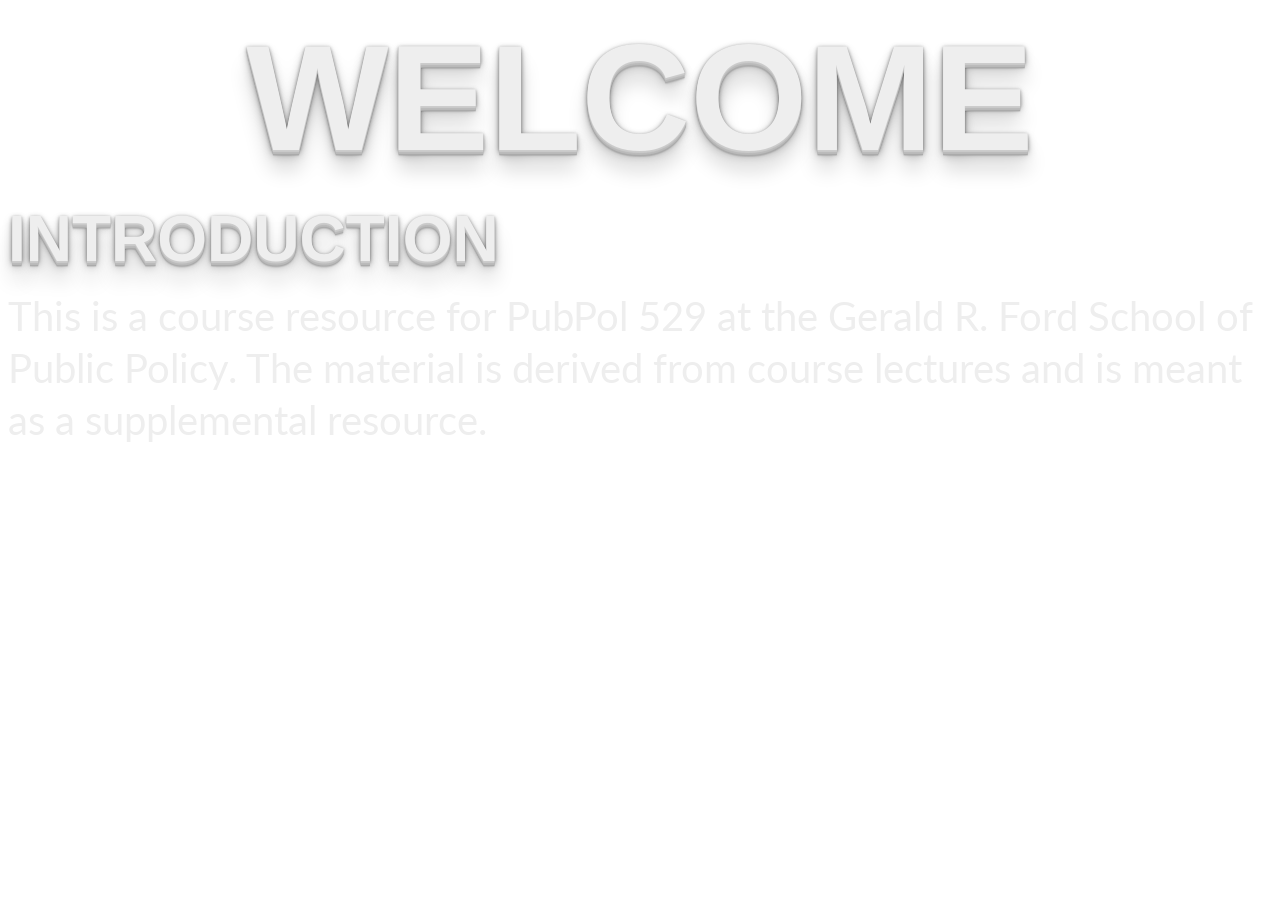
==== docs/index.html @ 62d9ad75 "Initial commit of all files" ====
<!DOCTYPE html>
<html lang="en"><head>
<script src="site_libs/clipboard/clipboard.min.js"></script>
<script src="site_libs/quarto-html/tabby.min.js"></script>
<script src="site_libs/quarto-html/popper.min.js"></script>
<script src="site_libs/quarto-html/tippy.umd.min.js"></script>
<link href="site_libs/quarto-html/tippy.css" rel="stylesheet">
<link href="site_libs/quarto-html/light-border.css" rel="stylesheet">
<link href="site_libs/quarto-html/quarto-syntax-highlighting-dark-d0ae9245876894da5ac7e18953ecc5cc.css" rel="stylesheet" id="quarto-text-highlighting-styles"><meta charset="utf-8">
  <meta name="generator" content="quarto-1.9.37">

  <title>PubPol 529: Coursebook – Welcome</title>
  <meta name="apple-mobile-web-app-capable" content="yes">
  <meta name="apple-mobile-web-app-status-bar-style" content="black-translucent">
  <meta name="viewport" content="width=device-width, initial-scale=1.0, maximum-scale=1.0, user-scalable=no, minimal-ui">
  <link rel="stylesheet" href="site_libs/revealjs/dist/reset.css">
  <link rel="stylesheet" href="site_libs/revealjs/dist/reveal.css">
  <style>
    /* Default styles provided by pandoc.
    ** See https://pandoc.org/MANUAL.html#variables-for-html for config info.
    */
    code{white-space: pre-wrap;}
    span.smallcaps{font-variant: small-caps;}
    div.columns{display: flex; gap: min(4vw, 1.5em);}
    div.column{flex: auto; overflow-x: auto;}
    div.hanging-indent{margin-left: 1.5em; text-indent: -1.5em;}
    ul.task-list{list-style: none;}
    ul.task-list li input[type="checkbox"] {
      width: 0.8em;
      margin: 0 0.8em 0.2em -1em; /* quarto-specific, see https://github.com/quarto-dev/quarto-cli/issues/4556 */ 
      vertical-align: middle;
    }
  </style>
  <link rel="stylesheet" href="site_libs/revealjs/dist/theme/quarto-93ccede46067f4a51f3c262900016e7d.css">
  <link href="site_libs/revealjs/plugin/quarto-line-highlight/line-highlight.css" rel="stylesheet">
  <link href="site_libs/revealjs/plugin/reveal-menu/menu.css" rel="stylesheet">
  <link href="site_libs/revealjs/plugin/reveal-menu/quarto-menu.css" rel="stylesheet">
  <link href="site_libs/revealjs/plugin/quarto-support/footer.css" rel="stylesheet">
  <style type="text/css">
    .reveal div.sourceCode {
      margin: 0;
      overflow: auto;
    }
    .reveal div.hanging-indent {
      margin-left: 1em;
      text-indent: -1em;
    }
    .reveal .slide:not(.center) {
      height: 100%;
    }
    .reveal .slide.scrollable {
      overflow-y: auto;
    }
    .reveal .footnotes {
      height: 100%;
      overflow-y: auto;
    }
    .reveal .slide .absolute {
      position: absolute;
      display: block;
    }
    .reveal .footnotes ol {
      counter-reset: ol;
      list-style-type: none; 
      margin-left: 0;
    }
    .reveal .footnotes ol li:before {
      counter-increment: ol;
      content: counter(ol) ". "; 
    }
    .reveal .footnotes ol li > p:first-child {
      display: inline-block;
    }
    .reveal .slide ul,
    .reveal .slide ol {
      margin-bottom: 0.5em;
    }
    .reveal .slide ul li,
    .reveal .slide ol li {
      margin-top: 0.4em;
      margin-bottom: 0.2em;
    }
    .reveal .slide ul[role="tablist"] li {
      margin-bottom: 0;
    }
    .reveal .slide ul li > *:first-child,
    .reveal .slide ol li > *:first-child {
      margin-block-start: 0;
    }
    .reveal .slide ul li > *:last-child,
    .reveal .slide ol li > *:last-child {
      margin-block-end: 0;
    }
    .reveal .slide .columns:nth-child(3) {
      margin-block-start: 0.8em;
    }
    .reveal blockquote {
      box-shadow: none;
    }
    .reveal .tippy-content>* {
      margin-top: 0.2em;
      margin-bottom: 0.7em;
    }
    .reveal .tippy-content>*:last-child {
      margin-bottom: 0.2em;
    }
    .reveal .slide > img.stretch.quarto-figure-center,
    .reveal .slide > img.r-stretch.quarto-figure-center {
      display: block;
      margin-left: auto;
      margin-right: auto; 
    }
    .reveal .slide > img.stretch.quarto-figure-left,
    .reveal .slide > img.r-stretch.quarto-figure-left  {
      display: block;
      margin-left: 0;
      margin-right: auto; 
    }
    .reveal .slide > img.stretch.quarto-figure-right,
    .reveal .slide > img.r-stretch.quarto-figure-right  {
      display: block;
      margin-left: auto;
      margin-right: 0; 
    }
  </style>
</head>
<body class="quarto-dark">
  <div class="reveal">
    <div class="slides">

<section id="title-slide" class="quarto-title-block center">
  <h1 class="title">Welcome</h1>

<div class="quarto-title-authors">
</div>

</section>
<section id="introduction" class="title-slide slide level1 center">
<h1>Introduction</h1>
<p>This is a course resource for PubPol 529 at the Gerald R. Ford School of Public Policy. The material is derived from course lectures and is meant as a supplemental resource.</p>


</section>
    </div>
  <div class="quarto-auto-generated-content" style="display: none;">
<div class="footer footer-default">

</div>
</div></div>

  <script>window.backupDefine = window.define; window.define = undefined;</script>
  <script src="site_libs/revealjs/dist/reveal.js"></script>
  <!-- reveal.js plugins -->
  <script src="site_libs/revealjs/plugin/quarto-line-highlight/line-highlight.js"></script>
  <script src="site_libs/revealjs/plugin/pdf-export/pdfexport.js"></script>
  <script src="site_libs/revealjs/plugin/reveal-menu/menu.js"></script>
  <script src="site_libs/revealjs/plugin/reveal-menu/quarto-menu.js"></script>
  <script src="site_libs/revealjs/plugin/quarto-support/support.js"></script>
  

  <script src="site_libs/revealjs/plugin/notes/notes.js"></script>
  <script src="site_libs/revealjs/plugin/search/search.js"></script>
  <script src="site_libs/revealjs/plugin/zoom/zoom.js"></script>
  <script src="site_libs/revealjs/plugin/math/math.js"></script>
  <script>window.define = window.backupDefine; window.backupDefine = undefined;</script>

  <script>

      // Full list of configuration options available at:
      // https://revealjs.com/config/
      Reveal.initialize({
'controlsAuto': false,
'previewLinksAuto': false,
'pdfSeparateFragments': false,
'autoAnimateEasing': "ease",
'autoAnimateDuration': 1,
'autoAnimateUnmatched': true,
'jumpToSlide': true,
'menu': {"side":"left","useTextContentForMissingTitles":true,"markers":false,"loadIcons":false,"custom":[{"title":"Tools","icon":"<i class=\"fas fa-gear\"></i>","content":"<ul class=\"slide-menu-items\">\n<li class=\"slide-tool-item active\" data-item=\"0\"><a href=\"#\" onclick=\"RevealMenuToolHandlers.fullscreen(event)\"><kbd>f</kbd> Fullscreen</a></li>\n<li class=\"slide-tool-item\" data-item=\"1\"><a href=\"#\" onclick=\"RevealMenuToolHandlers.speakerMode(event)\"><kbd>s</kbd> Speaker View</a></li>\n<li class=\"slide-tool-item\" data-item=\"2\"><a href=\"#\" onclick=\"RevealMenuToolHandlers.overview(event)\"><kbd>o</kbd> Slide Overview</a></li>\n<li class=\"slide-tool-item\" data-item=\"3\"><a href=\"#\" onclick=\"RevealMenuToolHandlers.togglePdfExport(event)\"><kbd>e</kbd> PDF Export Mode</a></li>\n<li class=\"slide-tool-item\" data-item=\"4\"><a href=\"#\" onclick=\"RevealMenuToolHandlers.toggleScrollView(event)\"><kbd>r</kbd> Scroll View Mode</a></li>\n<li class=\"slide-tool-item\" data-item=\"5\"><a href=\"#\" onclick=\"RevealMenuToolHandlers.keyboardHelp(event)\"><kbd>?</kbd> Keyboard Help</a></li>\n</ul>"}],"openButton":true},
'smaller': false,
 
        // Display controls in the bottom right corner
        controls: true,

        // Help the user learn the controls by providing hints, for example by
        // bouncing the down arrow when they first encounter a vertical slide
        controlsTutorial: false,

        // Determines where controls appear, "edges" or "bottom-right"
        controlsLayout: 'edges',

        // Visibility rule for backwards navigation arrows; "faded", "hidden"
        // or "visible"
        controlsBackArrows: 'faded',

        // Display a presentation progress bar
        progress: true,

        // Display the page number of the current slide
        slideNumber: 'c/t',

        // 'all', 'print', or 'speaker'
        showSlideNumber: 'all',

        // Add the current slide number to the URL hash so that reloading the
        // page/copying the URL will return you to the same slide
        hash: true,

        // Start with 1 for the hash rather than 0
        hashOneBasedIndex: false,

        // Flags if we should monitor the hash and change slides accordingly
        respondToHashChanges: true,

        // Push each slide change to the browser history
        history: true,

        // Enable keyboard shortcuts for navigation
        keyboard: true,

        // Enable the slide overview mode
        overview: true,

        // Disables the default reveal.js slide layout (scaling and centering)
        // so that you can use custom CSS layout
        disableLayout: false,

        // Vertical centering of slides
        center: false,

        // Enables touch navigation on devices with touch input
        touch: true,

        // Loop the presentation
        loop: false,

        // Change the presentation direction to be RTL
        rtl: false,

        // see https://revealjs.com/vertical-slides/#navigation-mode
        navigationMode: 'linear',

        // Randomizes the order of slides each time the presentation loads
        shuffle: false,

        // Turns fragments on and off globally
        fragments: true,

        // Flags whether to include the current fragment in the URL,
        // so that reloading brings you to the same fragment position
        fragmentInURL: false,

        // Flags if the presentation is running in an embedded mode,
        // i.e. contained within a limited portion of the screen
        embedded: false,

        // Flags if we should show a help overlay when the questionmark
        // key is pressed
        help: true,

        // Flags if it should be possible to pause the presentation (blackout)
        pause: true,

        // Flags if speaker notes should be visible to all viewers
        showNotes: false,

        // Global override for autoplaying embedded media (null/true/false)
        autoPlayMedia: null,

        // Global override for preloading lazy-loaded iframes (null/true/false)
        preloadIframes: null,

        // Number of milliseconds between automatically proceeding to the
        // next slide, disabled when set to 0, this value can be overwritten
        // by using a data-autoslide attribute on your slides
        autoSlide: 0,

        // Stop auto-sliding after user input
        autoSlideStoppable: true,

        // Use this method for navigation when auto-sliding
        autoSlideMethod: null,

        // Specify the average time in seconds that you think you will spend
        // presenting each slide. This is used to show a pacing timer in the
        // speaker view
        defaultTiming: null,

        // Enable slide navigation via mouse wheel
        mouseWheel: false,

        // The display mode that will be used to show slides
        display: 'block',

        // Hide cursor if inactive
        hideInactiveCursor: true,

        // Time before the cursor is hidden (in ms)
        hideCursorTime: 5000,

        // Opens links in an iframe preview overlay
        previewLinks: false,

        // Transition style (none/fade/slide/convex/concave/zoom)
        transition: 'slide',

        // Transition speed (default/fast/slow)
        transitionSpeed: 'default',

        // Transition style for full page slide backgrounds
        // (none/fade/slide/convex/concave/zoom)
        backgroundTransition: 'none',

        // Number of slides away from the current that are visible
        viewDistance: 3,

        // Number of slides away from the current that are visible on mobile
        // devices. It is advisable to set this to a lower number than
        // viewDistance in order to save resources.
        mobileViewDistance: 2,

        // The "normal" size of the presentation, aspect ratio will be preserved
        // when the presentation is scaled to fit different resolutions. Can be
        // specified using percentage units.
        width: 1050,

        height: 700,

        // Factor of the display size that should remain empty around the content
        margin: 0.1,

        math: {
          mathjax: 'https://cdn.jsdelivr.net/npm/mathjax@2.7.9/MathJax.js',
          config: 'TeX-AMS_HTML-full',
          tex2jax: {
            inlineMath: [['\\(','\\)']],
            displayMath: [['\\[','\\]']],
            balanceBraces: true,
            processEscapes: false,
            processRefs: true,
            processEnvironments: true,
            preview: 'TeX',
            skipTags: ['script','noscript','style','textarea','pre','code'],
            ignoreClass: 'tex2jax_ignore',
            processClass: 'tex2jax_process'
          },
        },

        // reveal.js plugins
        plugins: [QuartoLineHighlight, PdfExport, RevealMenu, QuartoSupport,

          RevealMath,
          RevealNotes,
          RevealSearch,
          RevealZoom
        ]
      });
    </script>
    <script id="quarto-html-after-body" type="application/javascript">
      window.document.addEventListener("DOMContentLoaded", function (event) {
        const tabsets =  window.document.querySelectorAll(".panel-tabset-tabby")
        tabsets.forEach(function(tabset) {
          const tabby = new Tabby('#' + tabset.id);
        });
        const isCodeAnnotation = (el) => {
          for (const clz of el.classList) {
            if (clz.startsWith('code-annotation-')) {                     
              return true;
            }
          }
          return false;
        }
        const onCopySuccess = function(e) {
          // button target
          const button = e.trigger;
          // don't keep focus
          button.blur();
          // flash "checked"
          button.classList.add('code-copy-button-checked');
          var currentTitle = button.getAttribute("title");
          button.setAttribute("title", "Copied!");
          let tooltip;
          if (window.bootstrap) {
            button.setAttribute("data-bs-toggle", "tooltip");
            button.setAttribute("data-bs-placement", "left");
            button.setAttribute("data-bs-title", "Copied!");
            tooltip = new bootstrap.Tooltip(button, 
              { trigger: "manual", 
                customClass: "code-copy-button-tooltip",
                offset: [0, -8]});
            tooltip.show();    
          }
          setTimeout(function() {
            if (tooltip) {
              tooltip.hide();
              button.removeAttribute("data-bs-title");
              button.removeAttribute("data-bs-toggle");
              button.removeAttribute("data-bs-placement");
            }
            button.setAttribute("title", currentTitle);
            button.classList.remove('code-copy-button-checked');
          }, 1000);
          // clear code selection
          e.clearSelection();
        }
        const getTextToCopy = function(trigger) {
          const outerScaffold = trigger.parentElement.cloneNode(true);
          const codeEl = outerScaffold.querySelector('code');
          for (const childEl of codeEl.children) {
            if (isCodeAnnotation(childEl)) {
              childEl.remove();
            }
          }
          return codeEl.innerText;
        }
        const clipboard = new window.ClipboardJS('.code-copy-button:not([data-in-quarto-modal])', {
          text: getTextToCopy
        });
        clipboard.on('success', onCopySuccess);
        if (window.document.getElementById('quarto-embedded-source-code-modal')) {
          const clipboardModal = new window.ClipboardJS('.code-copy-button[data-in-quarto-modal]', {
            text: getTextToCopy,
            container: window.document.getElementById('quarto-embedded-source-code-modal')
          });
          clipboardModal.on('success', onCopySuccess);
        }
          var localhostRegex = new RegExp(/^(?:http|https):\/\/localhost\:?[0-9]*\//);
          var mailtoRegex = new RegExp(/^mailto:/);
            var filterRegex = new RegExp('/' + window.location.host + '/');
          var isInternal = (href) => {
              return filterRegex.test(href) || localhostRegex.test(href) || mailtoRegex.test(href);
          }
          // Inspect non-navigation links and adorn them if external
         var links = window.document.querySelectorAll('a[href]:not(.nav-link):not(.navbar-brand):not(.toc-action):not(.sidebar-link):not(.sidebar-item-toggle):not(.pagination-link):not(.no-external):not([aria-hidden]):not(.dropdown-item):not(.quarto-navigation-tool):not(.about-link)');
          for (var i=0; i<links.length; i++) {
            const link = links[i];
            if (!isInternal(link.href)) {
              // undo the damage that might have been done by quarto-nav.js in the case of
              // links that we want to consider external
              if (link.dataset.originalHref !== undefined) {
                link.href = link.dataset.originalHref;
              }
            }
          }
        function tippyHover(el, contentFn, onTriggerFn, onUntriggerFn) {
          const config = {
            allowHTML: true,
            maxWidth: 500,
            delay: 100,
            arrow: false,
            appendTo: function(el) {
                return el.closest('section.slide') || el.parentElement;
            },
            interactive: true,
            interactiveBorder: 10,
            theme: 'light-border',
            placement: 'bottom-start',
          };
          if (contentFn) {
            config.content = contentFn;
          }
          if (onTriggerFn) {
            config.onTrigger = onTriggerFn;
          }
          if (onUntriggerFn) {
            config.onUntrigger = onUntriggerFn;
          }
            config['offset'] = [0,0];
            config['maxWidth'] = 700;
          window.tippy(el, config); 
        }
        const noterefs = window.document.querySelectorAll('a[role="doc-noteref"]');
        for (var i=0; i<noterefs.length; i++) {
          const ref = noterefs[i];
          tippyHover(ref, function() {
            // use id or data attribute instead here
            let href = ref.getAttribute('data-footnote-href') || ref.getAttribute('href');
            try { href = new URL(href).hash; } catch {}
            const id = href.replace(/^#\/?/, "");
            const note = window.document.getElementById(id);
            if (note) {
              return note.innerHTML;
            } else {
              return "";
            }
          });
        }
        const findCites = (el) => {
          const parentEl = el.parentElement;
          if (parentEl) {
            const cites = parentEl.dataset.cites;
            if (cites) {
              return {
                el,
                cites: cites.split(' ')
              };
            } else {
              return findCites(el.parentElement)
            }
          } else {
            return undefined;
          }
        };
        var bibliorefs = window.document.querySelectorAll('a[role="doc-biblioref"]');
        for (var i=0; i<bibliorefs.length; i++) {
          const ref = bibliorefs[i];
          const citeInfo = findCites(ref);
          if (citeInfo) {
            tippyHover(citeInfo.el, function() {
              var popup = window.document.createElement('div');
              citeInfo.cites.forEach(function(cite) {
                var citeDiv = window.document.createElement('div');
                citeDiv.classList.add('hanging-indent');
                citeDiv.classList.add('csl-entry');
                var biblioDiv = window.document.getElementById('ref-' + cite);
                if (biblioDiv) {
                  citeDiv.innerHTML = biblioDiv.innerHTML;
                }
                popup.appendChild(citeDiv);
              });
              return popup.innerHTML;
            });
          }
        }
      });
      </script>
    

</body></html>
---- docs/site_libs/quarto-html/tippy.css ----
.tippy-box[data-animation=fade][data-state=hidden]{opacity:0}[data-tippy-root]{max-width:calc(100vw - 10px)}.tippy-box{position:relative;background-color:#333;color:#fff;border-radius:4px;font-size:14px;line-height:1.4;white-space:normal;outline:0;transition-property:transform,visibility,opacity}.tippy-box[data-placement^=top]>.tippy-arrow{bottom:0}.tippy-box[data-placement^=top]>.tippy-arrow:before{bottom:-7px;left:0;border-width:8px 8px 0;border-top-color:initial;transform-origin:center top}.tippy-box[data-placement^=bottom]>.tippy-arrow{top:0}.tippy-box[data-placement^=bottom]>.tippy-arrow:before{top:-7px;left:0;border-width:0 8px 8px;border-bottom-color:initial;transform-origin:center bottom}.tippy-box[data-placement^=left]>.tippy-arrow{right:0}.tippy-box[data-placement^=left]>.tippy-arrow:before{border-width:8px 0 8px 8px;border-left-color:initial;right:-7px;transform-origin:center left}.tippy-box[data-placement^=right]>.tippy-arrow{left:0}.tippy-box[data-placement^=right]>.tippy-arrow:before{left:-7px;border-width:8px 8px 8px 0;border-right-color:initial;transform-origin:center right}.tippy-box[data-inertia][data-state=visible]{transition-timing-function:cubic-bezier(.54,1.5,.38,1.11)}.tippy-arrow{width:16px;height:16px;color:#333}.tippy-arrow:before{content:"";position:absolute;border-color:transparent;border-style:solid}.tippy-content{position:relative;padding:5px 9px;z-index:1}
---- docs/site_libs/quarto-html/quarto-syntax-highlighting-dark-d0ae9245876894da5ac7e18953ecc5cc.css ----
/* quarto syntax highlight colors */
:root {
  --quarto-hl-al-color: #f07178;
  --quarto-hl-an-color: #d4d0ab;
  --quarto-hl-at-color: #00e0e0;
  --quarto-hl-bn-color: #d4d0ab;
  --quarto-hl-bu-color: #abe338;
  --quarto-hl-ch-color: #abe338;
  --quarto-hl-co-color: #f8f8f2;
  --quarto-hl-cv-color: #ffd700;
  --quarto-hl-cn-color: #ffd700;
  --quarto-hl-cf-color: #ffa07a;
  --quarto-hl-dt-color: #ffa07a;
  --quarto-hl-dv-color: #d4d0ab;
  --quarto-hl-do-color: #f8f8f2;
  --quarto-hl-er-color: #f07178;
  --quarto-hl-ex-color: #00e0e0;
  --quarto-hl-fl-color: #d4d0ab;
  --quarto-hl-fu-color: #ffa07a;
  --quarto-hl-im-color: #abe338;
  --quarto-hl-in-color: #d4d0ab;
  --quarto-hl-kw-color: #ffa07a;
  --quarto-hl-op-color: #ffa07a;
  --quarto-hl-ot-color: #00e0e0;
  --quarto-hl-pp-color: #dcc6e0;
  --quarto-hl-re-color: #00e0e0;
  --quarto-hl-sc-color: #abe338;
  --quarto-hl-ss-color: #abe338;
  --quarto-hl-st-color: #abe338;
  --quarto-hl-va-color: #00e0e0;
  --quarto-hl-vs-color: #abe338;
  --quarto-hl-wa-color: #dcc6e0;
}

/* other quarto variables */
:root {
  --quarto-font-monospace: SFMono-Regular, Menlo, Monaco, Consolas, "Liberation Mono", "Courier New", monospace;
}

/* syntax highlight based on Pandoc's rules */
pre > code.sourceCode > span {
  color: #f8f8f2;
}

code.sourceCode > span {
  color: #f8f8f2;
}

div.sourceCode,
div.sourceCode pre.sourceCode {
  color: #f8f8f2;
}

/* Normal */
code span {
  color: #f8f8f2;
}

/* Alert */
code span.al {
  color: #f07178;
}

/* Annotation */
code span.an {
  color: #d4d0ab;
}

/* Attribute */
code span.at {
  color: #00e0e0;
}

/* BaseN */
code span.bn {
  color: #d4d0ab;
}

/* BuiltIn */
code span.bu {
  color: #abe338;
}

/* ControlFlow */
code span.cf {
  font-weight: bold;
  color: #ffa07a;
}

/* Char */
code span.ch {
  color: #abe338;
}

/* Constant */
code span.cn {
  color: #ffd700;
}

/* Comment */
code span.co {
  font-style: italic;
  color: #f8f8f2;
}

/* CommentVar */
code span.cv {
  color: #ffd700;
}

/* Documentation */
code span.do {
  color: #f8f8f2;
}

/* DataType */
code span.dt {
  color: #ffa07a;
}

/* DecVal */
code span.dv {
  color: #d4d0ab;
}

/* Error */
code span.er {
  color: #f07178;
  text-decoration: underline;
}

/* Extension */
code span.ex {
  font-weight: bold;
  color: #00e0e0;
}

/* Float */
code span.fl {
  color: #d4d0ab;
}

/* Function */
code span.fu {
  color: #ffa07a;
}

/* Import */
code span.im {
  color: #abe338;
}

/* Information */
code span.in {
  color: #d4d0ab;
}

/* Keyword */
code span.kw {
  font-weight: bold;
  color: #ffa07a;
}

/* Operator */
code span.op {
  color: #ffa07a;
}

/* Other */
code span.ot {
  color: #00e0e0;
}

/* Preprocessor */
code span.pp {
  color: #dcc6e0;
}

/* RegionMarker */
code span.re {
  background-color: #f8f8f2;
  color: #00e0e0;
}

/* SpecialChar */
code span.sc {
  color: #abe338;
}

/* SpecialString */
code span.ss {
  color: #abe338;
}

/* String */
code span.st {
  color: #abe338;
}

/* Variable */
code span.va {
  color: #00e0e0;
}

/* VerbatimString */
code span.vs {
  color: #abe338;
}

/* Warning */
code span.wa {
  color: #dcc6e0;
}

.prevent-inlining {
  content: "</";
}

/*# sourceMappingURL=e2dac9153eaf3c552d5043f9565d03d7.css.map */
---- docs/site_libs/revealjs/dist/theme/quarto-93ccede46067f4a51f3c262900016e7d.css ----
@import"./fonts/league-gothic/league-gothic.css";@import"https://fonts.googleapis.com/css?family=Lato:400,700,400italic,700italic";@import"./fonts/source-sans-pro/source-sans-pro.css";:root{--r-background-color: #2b2b2b;--r-main-font: Lato, sans-serif;--r-main-font-size: 40px;--r-main-color: #eee;--r-block-margin: 12px;--r-heading-margin: 0 0 12px 0;--r-heading-font: League Gothic, sans-serif;--r-heading-color: #eee;--r-heading-line-height: 1.2;--r-heading-letter-spacing: normal;--r-heading-text-transform: uppercase;--r-heading-text-shadow: 0px 0px 6px rgba(0, 0, 0, 0.2);--r-heading-font-weight: 600;--r-heading1-text-shadow: 0 1px 0 #ccc, 0 2px 0 #c9c9c9, 0 3px 0 #bbb, 0 4px 0 #b9b9b9, 0 5px 0 #aaa, 0 6px 1px rgba(0, 0, 0, 0.1), 0 0 5px rgba(0, 0, 0, 0.1), 0 1px 3px rgba(0, 0, 0, 0.3), 0 3px 5px rgba(0, 0, 0, 0.2), 0 5px 10px rgba(0, 0, 0, 0.25), 0 20px 20px rgba(0, 0, 0, 0.15);--r-heading1-size: 3.77em;--r-heading2-size: 1.6em;--r-heading3-size: 1.3em;--r-heading4-size: 1em;--r-code-font: SFMono-Regular, Menlo, Monaco, Consolas, Liberation Mono, Courier New, monospace;--r-link-color: #13daec;--r-link-color-dark: rgb(13.3, 152.6, 165.2);--r-link-color-hover: rgb(66.2, 225.4, 239.8);--r-selection-background-color: #ff5e99;--r-selection-color: #2b2b2b;--r-overlay-element-bg-color: 240, 240, 240;--r-overlay-element-fg-color: 0, 0, 0}.reveal-viewport{background:#1c1e20;background:-moz-radial-gradient(center, circle cover, rgb(85, 90, 95) 0%, rgb(28, 30, 32) 100%);background:-webkit-gradient(radial, center center, 0px, center center, 100%, color-stop(0%, rgb(85, 90, 95)), color-stop(100%, rgb(28, 30, 32)));background:-webkit-radial-gradient(center, circle cover, rgb(85, 90, 95) 0%, rgb(28, 30, 32) 100%);background:-o-radial-gradient(center, circle cover, rgb(85, 90, 95) 0%, rgb(28, 30, 32) 100%);background:-ms-radial-gradient(center, circle cover, rgb(85, 90, 95) 0%, rgb(28, 30, 32) 100%);background:radial-gradient(center, circle cover, rgb(85, 90, 95) 0%, rgb(28, 30, 32) 100%);background-color:var(--r-background-color)}.reveal{font-family:var(--r-main-font);font-size:var(--r-main-font-size);font-weight:normal;color:var(--r-main-color)}.reveal ::selection{color:var(--r-selection-color);background:var(--r-selection-background-color);text-shadow:none}.reveal ::-moz-selection{color:var(--r-selection-color);background:var(--r-selection-background-color);text-shadow:none}.reveal .slides section,.reveal .slides section>section{line-height:1.3;font-weight:inherit}.reveal h1,.reveal h2,.reveal h3,.reveal h4,.reveal h5,.reveal h6{margin:var(--r-heading-margin);color:var(--r-heading-color);font-family:var(--r-heading-font);font-weight:var(--r-heading-font-weight);line-height:var(--r-heading-line-height);letter-spacing:var(--r-heading-letter-spacing);text-transform:var(--r-heading-text-transform);text-shadow:var(--r-heading-text-shadow);word-wrap:break-word}.reveal h1{font-size:var(--r-heading1-size)}.reveal h2{font-size:var(--r-heading2-size)}.reveal h3{font-size:var(--r-heading3-size)}.reveal h4{font-size:var(--r-heading4-size)}.reveal h1{text-shadow:var(--r-heading1-text-shadow)}.reveal p{margin:var(--r-block-margin) 0;line-height:1.3}.reveal h1:last-child,.reveal h2:last-child,.reveal h3:last-child,.reveal h4:last-child,.reveal h5:last-child,.reveal h6:last-child{margin-bottom:0}.reveal img,.reveal video,.reveal iframe{max-width:95%;max-height:95%}.reveal strong,.reveal b{font-weight:bold}.reveal em{font-style:italic}.reveal ol,.reveal dl,.reveal ul{display:inline-block;text-align:left;margin:0 0 0 1em}.reveal ol{list-style-type:decimal}.reveal ul{list-style-type:disc}.reveal ul ul{list-style-type:square}.reveal ul ul ul{list-style-type:circle}.reveal ul ul,.reveal ul ol,.reveal ol ol,.reveal ol ul{display:block;margin-left:40px}.reveal dt{font-weight:bold}.reveal dd{margin-left:40px}.reveal blockquote{display:block;position:relative;width:70%;margin:var(--r-block-margin) auto;padding:5px;font-style:italic;background:hsla(0,0%,100%,.05);box-shadow:0px 0px 2px rgba(0,0,0,.2)}.reveal blockquote p:first-child,.reveal blockquote p:last-child{display:inline-block}.reveal q{font-style:italic}.reveal pre{display:block;position:relative;width:90%;margin:var(--r-block-margin) auto;text-align:left;font-size:.55em;font-family:var(--r-code-font);line-height:1.2em;word-wrap:break-word;box-shadow:0px 5px 15px rgba(0,0,0,.15)}.reveal code{font-family:var(--r-code-font);text-transform:none;tab-size:2}.reveal pre code{display:block;padding:5px;overflow:auto;max-height:400px;word-wrap:normal}.reveal .code-wrapper{white-space:normal}.reveal .code-wrapper code{white-space:pre}.reveal table{margin:auto;border-collapse:collapse;border-spacing:0}.reveal table th{font-weight:bold}.reveal table th,.reveal table td{text-align:left;padding:.2em .5em .2em .5em;border-bottom:1px solid}.reveal table th[align=center],.reveal table td[align=center]{text-align:center}.reveal table th[align=right],.reveal table td[align=right]{text-align:right}.reveal table tbody tr:last-child th,.reveal table tbody tr:last-child td{border-bottom:none}.reveal sup{vertical-align:super;font-size:smaller}.reveal sub{vertical-align:sub;font-size:smaller}.reveal small{display:inline-block;font-size:.6em;line-height:1.2em;vertical-align:top}.reveal small *{vertical-align:top}.reveal img{margin:var(--r-block-margin) 0}.reveal a{color:var(--r-link-color);text-decoration:none;transition:color .15s ease}.reveal a:hover{color:var(--r-link-color-hover);text-shadow:none;border:none}.reveal .roll span:after{color:#fff;background:var(--r-link-color-dark)}.reveal .r-frame{border:4px solid var(--r-main-color);box-shadow:0 0 10px rgba(0,0,0,.15)}.reveal a .r-frame{transition:all .15s linear}.reveal a:hover .r-frame{border-color:var(--r-link-color);box-shadow:0 0 20px rgba(0,0,0,.55)}.reveal .controls{color:var(--r-link-color)}.reveal .progress{background:rgba(0,0,0,.2);color:var(--r-link-color)}@media print{.backgrounds{background-color:var(--r-background-color)}}.top-right{position:absolute;top:1em;right:1em}.visually-hidden{border:0;clip:rect(0 0 0 0);height:auto;margin:0;overflow:hidden;padding:0;position:absolute;width:1px;white-space:nowrap}.hidden{display:none !important}.zindex-bottom{z-index:-1 !important}figure.figure{display:block}.quarto-layout-panel{margin-bottom:1em}.quarto-layout-panel>figure{width:100%}.quarto-layout-panel>figure>figcaption,.quarto-layout-panel>.panel-caption{margin-top:10pt}.quarto-layout-panel>.table-caption{margin-top:0px}.table-caption p{margin-bottom:.5em}.quarto-layout-row{display:flex;flex-direction:row;align-items:flex-start}.quarto-layout-valign-top{align-items:flex-start}.quarto-layout-valign-bottom{align-items:flex-end}.quarto-layout-valign-center{align-items:center}.quarto-layout-cell{position:relative;margin-right:20px}.quarto-layout-cell:last-child{margin-right:0}.quarto-layout-cell figure,.quarto-layout-cell>p{margin:.2em}.quarto-layout-cell img{max-width:100%}.quarto-layout-cell .html-widget{width:100% !important}.quarto-layout-cell div figure p{margin:0}.quarto-layout-cell figure{display:block;margin-inline-start:0;margin-inline-end:0}.quarto-layout-cell table{display:inline-table}.quarto-layout-cell-subref figcaption,figure .quarto-layout-row figure figcaption{text-align:center;font-style:italic}.quarto-figure{position:relative;margin-bottom:1em}.quarto-figure>figure{width:100%;margin-bottom:0}.quarto-figure-left>figure>p,.quarto-figure-left>figure>div{text-align:left}.quarto-figure-center>figure>p,.quarto-figure-center>figure>div{text-align:center}.quarto-figure-right>figure>p,.quarto-figure-right>figure>div{text-align:right}.quarto-figure>figure>div.cell-annotation,.quarto-figure>figure>div code{text-align:left}figure>p:empty{display:none}figure>p:first-child{margin-top:0;margin-bottom:0}figure>figcaption.quarto-float-caption-bottom{margin-bottom:.5em}figure>figcaption.quarto-float-caption-top{margin-top:.5em}div[id^=tbl-]{position:relative}.quarto-figure>.anchorjs-link{position:absolute;top:.6em;right:.5em}div[id^=tbl-]>.anchorjs-link{position:absolute;top:.7em;right:.3em}.quarto-figure:hover>.anchorjs-link,div[id^=tbl-]:hover>.anchorjs-link,h2:hover>.anchorjs-link,h3:hover>.anchorjs-link,h4:hover>.anchorjs-link,h5:hover>.anchorjs-link,h6:hover>.anchorjs-link,.reveal-anchorjs-link>.anchorjs-link{opacity:1}#title-block-header{margin-block-end:1rem;position:relative;margin-top:-1px}#title-block-header .abstract{margin-block-start:1rem}#title-block-header .abstract .abstract-title{font-weight:600}#title-block-header a{text-decoration:none}#title-block-header .author,#title-block-header .date,#title-block-header .doi{margin-block-end:.2rem}#title-block-header .quarto-title-block>div{display:flex}#title-block-header .quarto-title-block>div>h1{flex-grow:1}#title-block-header .quarto-title-block>div>button{flex-shrink:0;height:2.25rem;margin-top:0}tr.header>th>p:last-of-type{margin-bottom:0px}table,table.table{margin-top:.5rem;margin-bottom:.5rem}caption,.table-caption{padding-top:.5rem;padding-bottom:.5rem;text-align:center}figure.quarto-float-tbl figcaption.quarto-float-caption-top{margin-top:.5rem;margin-bottom:.25rem;text-align:center}figure.quarto-float-tbl figcaption.quarto-float-caption-bottom{padding-top:.25rem;margin-bottom:.5rem;text-align:center}.utterances{max-width:none;margin-left:-8px}iframe{margin-bottom:1em}details{margin-bottom:1em}details[show]{margin-bottom:0}details>summary{color:#fff}details>summary>p:only-child{display:inline}div.code-copy-outer-scaffold{position:relative}dd code:not(.sourceCode),p code:not(.sourceCode){white-space:pre-wrap}code{white-space:pre}@media print{code{white-space:pre-wrap}}pre>code{display:block}pre>code.sourceCode{white-space:pre}pre>code.sourceCode>span>a:first-child::before{text-decoration:none}pre.code-overflow-wrap>code.sourceCode{white-space:pre-wrap}pre.code-overflow-scroll>code.sourceCode{white-space:pre}code a:any-link{color:inherit;text-decoration:none}code a:hover{color:inherit;text-decoration:underline}ul.task-list{padding-left:1em}[data-tippy-root]{display:inline-block}.tippy-content .footnote-back{display:none}.footnote-back{margin-left:.2em}.tippy-content{overflow-x:auto}.quarto-embedded-source-code{display:none}.quarto-unresolved-ref{font-weight:600}.quarto-cover-image{max-width:35%;float:right;margin-left:30px}.cell-output-display .widget-subarea{margin-bottom:1em}.cell-output-display:not(.no-overflow-x),.knitsql-table:not(.no-overflow-x){overflow-x:auto}.panel-input{margin-bottom:1em}.panel-input>div,.panel-input>div>div{display:inline-block;vertical-align:top;padding-right:12px}.panel-input>p:last-child{margin-bottom:0}.layout-sidebar{margin-bottom:1em}.layout-sidebar .tab-content{border:none}.tab-content>.page-columns.active{display:grid}div.sourceCode>iframe{width:100%;height:300px;margin-bottom:-0.5em}a{text-underline-offset:3px}.callout pre.sourceCode{padding-left:0}div.ansi-escaped-output{font-family:monospace;display:block}/*!
*
* ansi colors from IPython notebook's
*
* we also add `bright-[color]-` synonyms for the `-[color]-intense` classes since
* that seems to be what ansi_up emits
*
*/.ansi-black-fg{color:#3e424d}.ansi-black-bg{background-color:#3e424d}.ansi-black-intense-black,.ansi-bright-black-fg{color:#282c36}.ansi-black-intense-black,.ansi-bright-black-bg{background-color:#282c36}.ansi-red-fg{color:#e75c58}.ansi-red-bg{background-color:#e75c58}.ansi-red-intense-red,.ansi-bright-red-fg{color:#b22b31}.ansi-red-intense-red,.ansi-bright-red-bg{background-color:#b22b31}.ansi-green-fg{color:#00a250}.ansi-green-bg{background-color:#00a250}.ansi-green-intense-green,.ansi-bright-green-fg{color:#007427}.ansi-green-intense-green,.ansi-bright-green-bg{background-color:#007427}.ansi-yellow-fg{color:#ddb62b}.ansi-yellow-bg{background-color:#ddb62b}.ansi-yellow-intense-yellow,.ansi-bright-yellow-fg{color:#b27d12}.ansi-yellow-intense-yellow,.ansi-bright-yellow-bg{background-color:#b27d12}.ansi-blue-fg{color:#208ffb}.ansi-blue-bg{background-color:#208ffb}.ansi-blue-intense-blue,.ansi-bright-blue-fg{color:#0065ca}.ansi-blue-intense-blue,.ansi-bright-blue-bg{background-color:#0065ca}.ansi-magenta-fg{color:#d160c4}.ansi-magenta-bg{background-color:#d160c4}.ansi-magenta-intense-magenta,.ansi-bright-magenta-fg{color:#a03196}.ansi-magenta-intense-magenta,.ansi-bright-magenta-bg{background-color:#a03196}.ansi-cyan-fg{color:#60c6c8}.ansi-cyan-bg{background-color:#60c6c8}.ansi-cyan-intense-cyan,.ansi-bright-cyan-fg{color:#258f8f}.ansi-cyan-intense-cyan,.ansi-bright-cyan-bg{background-color:#258f8f}.ansi-white-fg{color:#c5c1b4}.ansi-white-bg{background-color:#c5c1b4}.ansi-white-intense-white,.ansi-bright-white-fg{color:#a1a6b2}.ansi-white-intense-white,.ansi-bright-white-bg{background-color:#a1a6b2}.ansi-default-inverse-fg{color:#fff}.ansi-default-inverse-bg{background-color:#000}.ansi-bold{font-weight:bold}.ansi-underline{text-decoration:underline}:root{--quarto-body-bg: #2b2b2b;--quarto-body-color: #eee;--quarto-text-muted: white;--quarto-border-color: white;--quarto-border-width: 1px;--quarto-border-radius: 4px}table.gt_table{color:var(--quarto-body-color);font-size:1em;width:100%;background-color:rgba(0,0,0,0);border-top-width:inherit;border-bottom-width:inherit;border-color:var(--quarto-border-color)}table.gt_table th.gt_column_spanner_outer{color:var(--quarto-body-color);background-color:rgba(0,0,0,0);border-top-width:inherit;border-bottom-width:inherit;border-color:var(--quarto-border-color)}table.gt_table th.gt_col_heading{color:var(--quarto-body-color);font-weight:bold;background-color:rgba(0,0,0,0)}table.gt_table thead.gt_col_headings{border-bottom:1px solid currentColor;border-top-width:inherit;border-top-color:var(--quarto-border-color)}table.gt_table thead.gt_col_headings:not(:first-child){border-top-width:1px;border-top-color:var(--quarto-border-color)}table.gt_table td.gt_row{border-bottom-width:1px;border-bottom-color:var(--quarto-border-color);border-top-width:0px}table.gt_table tbody.gt_table_body{border-top-width:1px;border-bottom-width:1px;border-bottom-color:var(--quarto-border-color);border-top-color:currentColor}div.columns{display:initial;gap:initial}div.column{display:inline-block;overflow-x:initial;vertical-align:top;width:50%}.code-annotation-tip-content{word-wrap:break-word}.code-annotation-container-hidden{display:none !important}dl.code-annotation-container-grid{display:grid;grid-template-columns:min-content auto}dl.code-annotation-container-grid dt{grid-column:1}dl.code-annotation-container-grid dd{grid-column:2}pre.sourceCode.code-annotation-code{padding-right:0}code.sourceCode .code-annotation-anchor{z-index:100;position:relative;float:right;background-color:rgba(0,0,0,0)}input[type=checkbox]{margin-right:.5ch}:root{--mermaid-bg-color: #2b2b2b;--mermaid-edge-color: #999;--mermaid-node-fg-color: #eee;--mermaid-fg-color: #eee;--mermaid-fg-color--lighter: white;--mermaid-fg-color--lightest: white;--mermaid-font-family: Lato, sans-serif;--mermaid-label-bg-color: #2b2b2b;--mermaid-label-fg-color: #2a76dd;--mermaid-node-bg-color: rgba(42, 118, 221, 0.1);--mermaid-node-fg-color: #eee}@media print{:root{font-size:11pt}#quarto-sidebar,#TOC,.nav-page{display:none}.page-columns .content{grid-column-start:page-start}.fixed-top{position:relative}.panel-caption,.figure-caption,figcaption{color:#666}}body.quarto-light .dark-content{display:none !important}body.quarto-dark .light-content{display:none !important}.code-copy-button{position:absolute;top:0;right:0;border:0;margin-top:5px;margin-right:5px;background-color:rgba(0,0,0,0);z-index:3}.code-copy-button-tooltip{font-size:.75em}div.code-copy-outer-scaffold:hover>.code-copy-button>.bi::before{display:inline-block;height:1rem;width:1rem;content:"";vertical-align:-0.125em;background-image:url('data:image/svg+xml,<svg xmlns="http://www.w3.org/2000/svg" width="16" height="16" fill="rgb(255, 255, 255)" viewBox="0 0 16 16"><path d="M4 1.5H3a2 2 0 0 0-2 2V14a2 2 0 0 0 2 2h10a2 2 0 0 0 2-2V3.5a2 2 0 0 0-2-2h-1v1h1a1 1 0 0 1 1 1V14a1 1 0 0 1-1 1H3a1 1 0 0 1-1-1V3.5a1 1 0 0 1 1-1h1v-1z"/><path d="M9.5 1a.5.5 0 0 1 .5.5v1a.5.5 0 0 1-.5.5h-3a.5.5 0 0 1-.5-.5v-1a.5.5 0 0 1 .5-.5h3zm-3-1A1.5 1.5 0 0 0 5 1.5v1A1.5 1.5 0 0 0 6.5 4h3A1.5 1.5 0 0 0 11 2.5v-1A1.5 1.5 0 0 0 9.5 0h-3z"/></svg>');background-repeat:no-repeat;background-size:1rem 1rem}div.code-copy-outer-scaffold:hover>.code-copy-button-checked>.bi::before{background-image:url('data:image/svg+xml,<svg xmlns="http://www.w3.org/2000/svg" width="16" height="16" fill="rgb(255, 255, 255)" viewBox="0 0 16 16"><path d="M13.854 3.646a.5.5 0 0 1 0 .708l-7 7a.5.5 0 0 1-.708 0l-3.5-3.5a.5.5 0 1 1 .708-.708L6.5 10.293l6.646-6.647a.5.5 0 0 1 .708 0z"/></svg>')}div.code-copy-outer-scaffold:hover>.code-copy-button:hover>.bi::before{background-image:url('data:image/svg+xml,<svg xmlns="http://www.w3.org/2000/svg" width="16" height="16" fill="rgb(19, 218, 236)" viewBox="0 0 16 16"><path d="M4 1.5H3a2 2 0 0 0-2 2V14a2 2 0 0 0 2 2h10a2 2 0 0 0 2-2V3.5a2 2 0 0 0-2-2h-1v1h1a1 1 0 0 1 1 1V14a1 1 0 0 1-1 1H3a1 1 0 0 1-1-1V3.5a1 1 0 0 1 1-1h1v-1z"/><path d="M9.5 1a.5.5 0 0 1 .5.5v1a.5.5 0 0 1-.5.5h-3a.5.5 0 0 1-.5-.5v-1a.5.5 0 0 1 .5-.5h3zm-3-1A1.5 1.5 0 0 0 5 1.5v1A1.5 1.5 0 0 0 6.5 4h3A1.5 1.5 0 0 0 11 2.5v-1A1.5 1.5 0 0 0 9.5 0h-3z"/></svg>')}div.code-copy-outer-scaffold:hover>.code-copy-button-checked:hover>.bi::before{background-image:url('data:image/svg+xml,<svg xmlns="http://www.w3.org/2000/svg" width="16" height="16" fill="rgb(19, 218, 236)"  viewBox="0 0 16 16"><path d="M13.854 3.646a.5.5 0 0 1 0 .708l-7 7a.5.5 0 0 1-.708 0l-3.5-3.5a.5.5 0 1 1 .708-.708L6.5 10.293l6.646-6.647a.5.5 0 0 1 .708 0z"/></svg>')}.panel-tabset [role=tablist]{border-bottom:1px solid #fff;list-style:none;margin:0;padding:0;width:100%}.panel-tabset [role=tablist] *{-webkit-box-sizing:border-box;box-sizing:border-box}@media(min-width: 30em){.panel-tabset [role=tablist] li{display:inline-block}}.panel-tabset [role=tab]{border:1px solid rgba(0,0,0,0);border-top-color:#fff;display:block;padding:.5em 1em;text-decoration:none}@media(min-width: 30em){.panel-tabset [role=tab]{border-top-color:rgba(0,0,0,0);display:inline-block;margin-bottom:-1px}}.panel-tabset [role=tab][aria-selected=true]{background-color:#fff}@media(min-width: 30em){.panel-tabset [role=tab][aria-selected=true]{background-color:rgba(0,0,0,0);border:1px solid #fff;border-bottom-color:#2b2b2b}}@media(min-width: 30em){.panel-tabset [role=tab]:hover:not([aria-selected=true]){border:1px solid #fff}}.code-with-filename .code-with-filename-file{margin-bottom:0;padding-bottom:2px;padding-top:2px;padding-left:.7em;border:var(--quarto-border-width) solid var(--quarto-border-color);border-radius:var(--quarto-border-radius);border-bottom:0;border-bottom-left-radius:0%;border-bottom-right-radius:0%}.code-with-filename div.sourceCode,.reveal .code-with-filename div.sourceCode{margin-top:0;border-top-left-radius:0%;border-top-right-radius:0%}.code-with-filename .code-with-filename-file pre{margin-bottom:0}.code-with-filename .code-with-filename-file{background-color:rgba(219,219,219,.8)}.quarto-dark .code-with-filename .code-with-filename-file{background-color:#555}.code-with-filename .code-with-filename-file strong{font-weight:400}.reveal.center .slide aside,.reveal.center .slide div.aside{position:initial}section.has-light-background,section.has-light-background h1,section.has-light-background h2,section.has-light-background h3,section.has-light-background h4,section.has-light-background h5,section.has-light-background h6{color:#222}section.has-light-background a,section.has-light-background a:hover{color:#2a76dd}section.has-light-background code{color:#4758ab}section.has-dark-background,section.has-dark-background h1,section.has-dark-background h2,section.has-dark-background h3,section.has-dark-background h4,section.has-dark-background h5,section.has-dark-background h6{color:#fff}section.has-dark-background a,section.has-dark-background a:hover{color:#42affa}section.has-dark-background code{color:#ffa07a}#title-slide,div.reveal div.slides section.quarto-title-block{text-align:center}#title-slide .subtitle,div.reveal div.slides section.quarto-title-block .subtitle{margin-bottom:2.5rem}.reveal .slides{text-align:left}.reveal .title-slide h1{font-size:1.6em}.reveal[data-navigation-mode=linear] .title-slide h1{font-size:3.77em}.reveal div.sourceCode{border:1px solid #fff;border-radius:4px}.reveal pre{width:100%;box-shadow:none;background-color:rgba(0,0,0,0);border:none;margin:0;font-size:.55em;line-height:1.3;font-family:SFMono-Regular,Menlo,Monaco,Consolas,"Liberation Mono","Courier New",monospace}.reveal pre code{background-color:#2b2b2b;font-size:inherit;color:#eee;font-family:inherit}.reveal pre.sourceCode code{color:#eee;font-size:inherit;background-color:inherit;white-space:pre;font-family:inherit;padding:6px 9px;max-height:500px}.reveal .code-with-filename .code-with-filename-file pre{background-color:unset}.reveal code{color:var(--quarto-hl-fu-color);font-size:.875em;background-color:rgba(0,0,0,0);white-space:pre-wrap;font-family:SFMono-Regular,Menlo,Monaco,Consolas,"Liberation Mono","Courier New",monospace}.reveal .column-output-location{display:flex;align-items:stretch}.reveal .column-output-location .column:first-of-type div.sourceCode{height:100%;background-color:rgba(0,0,0,0)}.reveal blockquote{display:block;position:relative;color:#fff;width:unset;margin:var(--r-block-margin) auto;padding:.625rem 1.75rem;border-left:.25rem solid #fff;font-style:normal;background:none;box-shadow:none}.reveal blockquote p:first-child,.reveal blockquote p:last-child{display:block}.reveal .slide aside,.reveal .slide div.aside{position:absolute;bottom:20px;font-size:0.7em;color:#fff}.reveal .slide sup{font-size:0.7em}.reveal .slide.scrollable aside,.reveal .slide.scrollable div.aside{position:relative;margin-top:1em}.reveal .slide aside .aside-footnotes{margin-bottom:0}.reveal .slide aside .aside-footnotes li:first-of-type{margin-top:0}.reveal .layout-sidebar{display:flex;width:100%;margin-top:.8em}.reveal .layout-sidebar .panel-sidebar{width:270px}.reveal .layout-sidebar-left .panel-sidebar{margin-right:calc(0.5em*2)}.reveal .layout-sidebar-right .panel-sidebar{margin-left:calc(0.5em*2)}.reveal .layout-sidebar .panel-fill,.reveal .layout-sidebar .panel-center,.reveal .layout-sidebar .panel-tabset{flex:1}.reveal .panel-input,.reveal .panel-sidebar{font-size:.5em;padding:.5em;border-style:solid;border-color:#fff;border-width:1px;border-radius:4px;background-color:rgba(233,236,239,.2)}.reveal .panel-sidebar :first-child,.reveal .panel-fill :first-child{margin-top:0}.reveal .panel-sidebar :last-child,.reveal .panel-fill :last-child{margin-bottom:0}.panel-input>div,.panel-input>div>div{vertical-align:middle;padding-right:1em}.reveal p,.reveal .slides section,.reveal .slides section>section{line-height:1.3}.reveal.smaller .slides section{font-size:0.7em}.reveal.smaller .slides section section{font-size:inherit}.reveal.smaller .slides h1{font-size:calc(3.77em/0.7)}.reveal.smaller .slides h2{font-size:calc(1.6em/0.7)}.reveal.smaller .slides h3{font-size:calc(1.3em/0.7)}.reveal .slides section.smaller{font-size:0.7em}.reveal .slides section.smaller h1{font-size:calc(3.77em/0.7)}.reveal .slides section.smaller h2{font-size:calc(1.6em/0.7)}.reveal .slides section.smaller h3{font-size:calc(1.3em/0.7)}.reveal .slides section div.callout{font-size:0.7em}.reveal .slides section div.callout h1{font-size:calc(3.77em/0.7)}.reveal .slides section div.callout h2{font-size:calc(1.6em/0.7)}.reveal .slides section div.callout h3{font-size:calc(1.3em/0.7)}.reveal .columns>.column>:not(ul,ol){margin-left:.25rem;margin-right:.25rem}.reveal .columns>.column:first-child>:not(ul,ol){margin-right:.5rem;margin-left:0}.reveal .columns>.column:last-child>:not(ul,ol){margin-right:0;margin-left:.5rem}.reveal .slide-number{color:rgb(66.2,225.4,239.8);background-color:#2b2b2b}.reveal .footer{color:#fff}.reveal .footer a{color:#13daec}.reveal .footer.has-dark-background{color:#fff}.reveal .footer.has-dark-background a{color:rgb(122.7,198.1114130435,250)}.reveal .footer.has-light-background{color:hsl(0,0%,31.2169312169%)}.reveal .footer.has-light-background a{color:rgb(105.9,154.769273743,221)}.reveal .slide-number{color:#fff}.reveal .slide-number.has-dark-background{color:#fff}.reveal .slide-number.has-light-background{color:hsl(0,0%,31.2169312169%)}.reveal .slide figure>figcaption,.reveal .slide img.stretch+p.caption,.reveal .slide img.r-stretch+p.caption{font-size:0.7em}@media screen and (min-width: 500px){.reveal .controls[data-controls-layout=edges] .navigate-left{left:.2em}.reveal .controls[data-controls-layout=edges] .navigate-right{right:.2em}.reveal .controls[data-controls-layout=edges] .navigate-up{top:.4em}.reveal .controls[data-controls-layout=edges] .navigate-down{bottom:2.3em}}.tippy-box[data-theme~=light-border]{background-color:#2b2b2b;color:#eee;border-radius:4px;border:solid 1px #fff;font-size:.6em}.tippy-box[data-theme~=light-border] .tippy-arrow{color:#fff}.tippy-box[data-placement^=bottom]>.tippy-content{padding:7px 10px;z-index:1}.reveal .panel-tabset [role=tab]{padding:.25em .7em}.reveal .slide-menu-button .fa-bars::before{background-image:url('data:image/svg+xml,<svg xmlns="http://www.w3.org/2000/svg" width="16" height="16" fill="rgb(19, 218, 236)" class="bi bi-list" viewBox="0 0 16 16"><path fill-rule="evenodd" d="M2.5 12a.5.5 0 0 1 .5-.5h10a.5.5 0 0 1 0 1H3a.5.5 0 0 1-.5-.5zm0-4a.5.5 0 0 1 .5-.5h10a.5.5 0 0 1 0 1H3a.5.5 0 0 1-.5-.5zm0-4a.5.5 0 0 1 .5-.5h10a.5.5 0 0 1 0 1H3a.5.5 0 0 1-.5-.5z"/></svg>')}.reveal .slide-chalkboard-buttons .fa-easel2::before{background-image:url('data:image/svg+xml,<svg xmlns="http://www.w3.org/2000/svg" width="16" height="16" fill="rgb(19, 218, 236)" class="bi bi-easel2" viewBox="0 0 16 16"><path fill-rule="evenodd" d="M8 0a.5.5 0 0 1 .447.276L8.81 1h4.69A1.5 1.5 0 0 1 15 2.5V11h.5a.5.5 0 0 1 0 1h-2.86l.845 3.379a.5.5 0 0 1-.97.242L12.11 14H3.89l-.405 1.621a.5.5 0 0 1-.97-.242L3.36 12H.5a.5.5 0 0 1 0-1H1V2.5A1.5 1.5 0 0 1 2.5 1h4.691l.362-.724A.5.5 0 0 1 8 0ZM2 11h12V2.5a.5.5 0 0 0-.5-.5h-11a.5.5 0 0 0-.5.5V11Zm9.61 1H4.39l-.25 1h7.72l-.25-1Z"/></svg>')}.reveal .slide-chalkboard-buttons .fa-brush::before{background-image:url('data:image/svg+xml,<svg xmlns="http://www.w3.org/2000/svg" width="16" height="16" fill="rgb(19, 218, 236)" class="bi bi-brush" viewBox="0 0 16 16"><path d="M15.825.12a.5.5 0 0 1 .132.584c-1.53 3.43-4.743 8.17-7.095 10.64a6.067 6.067 0 0 1-2.373 1.534c-.018.227-.06.538-.16.868-.201.659-.667 1.479-1.708 1.74a8.118 8.118 0 0 1-3.078.132 3.659 3.659 0 0 1-.562-.135 1.382 1.382 0 0 1-.466-.247.714.714 0 0 1-.204-.288.622.622 0 0 1 .004-.443c.095-.245.316-.38.461-.452.394-.197.625-.453.867-.826.095-.144.184-.297.287-.472l.117-.198c.151-.255.326-.54.546-.848.528-.739 1.201-.925 1.746-.896.126.007.243.025.348.048.062-.172.142-.38.238-.608.261-.619.658-1.419 1.187-2.069 2.176-2.67 6.18-6.206 9.117-8.104a.5.5 0 0 1 .596.04zM4.705 11.912a1.23 1.23 0 0 0-.419-.1c-.246-.013-.573.05-.879.479-.197.275-.355.532-.5.777l-.105.177c-.106.181-.213.362-.32.528a3.39 3.39 0 0 1-.76.861c.69.112 1.736.111 2.657-.12.559-.139.843-.569.993-1.06a3.122 3.122 0 0 0 .126-.75l-.793-.792zm1.44.026c.12-.04.277-.1.458-.183a5.068 5.068 0 0 0 1.535-1.1c1.9-1.996 4.412-5.57 6.052-8.631-2.59 1.927-5.566 4.66-7.302 6.792-.442.543-.795 1.243-1.042 1.826-.121.288-.214.54-.275.72v.001l.575.575zm-4.973 3.04.007-.005a.031.031 0 0 1-.007.004zm3.582-3.043.002.001h-.002z"/></svg>')}/*! dark */.reveal ol[type=a]{list-style-type:lower-alpha}.reveal ol[type=a s]{list-style-type:lower-alpha}.reveal ol[type=A s]{list-style-type:upper-alpha}.reveal ol[type=i]{list-style-type:lower-roman}.reveal ol[type=i s]{list-style-type:lower-roman}.reveal ol[type=I s]{list-style-type:upper-roman}.reveal ol[type="1"]{list-style-type:decimal}.reveal ul.task-list{list-style:none}.reveal ul.task-list li input[type=checkbox]{width:2em;height:2em;margin:0 1em .5em -1.6em;vertical-align:middle}div.cell-output-display div.pagedtable-wrapper table.table{font-size:.6em}.reveal .code-annotation-container-hidden{display:none}.reveal code.sourceCode button.code-annotation-anchor,.reveal code.sourceCode .code-annotation-anchor{font-family:SFMono-Regular,Menlo,Monaco,Consolas,"Liberation Mono","Courier New",monospace;color:var(--quarto-hl-co-color);border:solid var(--quarto-hl-co-color) 1px;border-radius:50%;font-size:.7em;line-height:1.2em;margin-top:2px;user-select:none;-webkit-user-select:none;-moz-user-select:none;-ms-user-select:none;-o-user-select:none}.reveal code.sourceCode button.code-annotation-anchor{cursor:pointer}.reveal code.sourceCode a.code-annotation-anchor{text-align:center;vertical-align:middle;text-decoration:none;cursor:default;height:1.2em;width:1.2em}.reveal code.sourceCode.fragment a.code-annotation-anchor{left:auto}.reveal #code-annotation-line-highlight-gutter{width:100%;border-top:solid var(--quarto-hl-co-color) 1px;border-bottom:solid var(--quarto-hl-co-color) 1px;z-index:2}.reveal #code-annotation-line-highlight{margin-left:-8em;width:calc(100% + 4em);border-top:solid var(--quarto-hl-co-color) 1px;border-bottom:solid var(--quarto-hl-co-color) 1px;z-index:2;margin-bottom:-2px}.reveal code.sourceCode .code-annotation-anchor.code-annotation-active{background-color:var(--quarto-hl-normal-color, #aaaaaa);border:solid var(--quarto-hl-normal-color, #aaaaaa) 1px;color:#000;font-weight:bolder}.reveal pre.code-annotation-code{padding-top:0;padding-bottom:0}.reveal pre.code-annotation-code code{z-index:3;padding-left:0px}.reveal dl.code-annotation-container-grid{margin-left:.1em}.reveal dl.code-annotation-container-grid dt{margin-top:.65rem;font-family:SFMono-Regular,Menlo,Monaco,Consolas,"Liberation Mono","Courier New",monospace;border:solid #eee 1px;border-radius:50%;height:1.3em;width:1.3em;line-height:1.3em;font-size:.5em;text-align:center;vertical-align:middle;text-decoration:none}.reveal dl.code-annotation-container-grid dd{margin-left:.25em}.reveal .scrollable ol li:first-child:nth-last-child(n+10),.reveal .scrollable ol li:first-child:nth-last-child(n+10)~li{margin-left:1em}kbd{font-family:SFMono-Regular,Menlo,Monaco,Consolas,"Liberation Mono","Courier New",monospace;font-size:40px;color:#eee;background-color:rgb(74.4,74.7,75);border:1px solid;border-color:#fff;border-radius:5px;padding:.4rem .4rem}:root{--r-inline-code-font: SFMono-Regular, Menlo, Monaco, Consolas, Liberation Mono, Courier New, monospace;--r-block-code-font: SFMono-Regular, Menlo, Monaco, Consolas, Liberation Mono, Courier New, monospace;--r-inline-code-font-size: 0.875em;--r-block-code-font-size: 0.55em}.reveal a{font-weight:400;background-color:rgba(0,0,0,0);text-decoration:inherit}.reveal div.callout{margin-top:1rem;margin-bottom:1rem;border-radius:4px;overflow-wrap:break-word}.reveal div.callout.callout-style-simple,.reveal div.callout.callout-style-default{border-left:.3rem solid #acacac;border-right:solid 1px #fff;border-top:solid 1px #fff;border-bottom:solid 1px #fff}.reveal div.callout.callout-style-simple div.callout-body,.reveal div.callout.callout-style-simple div.callout-title,.reveal div.callout.callout-style-default div.callout-body,.reveal div.callout.callout-style-default div.callout-title{font-size:inherit;border-bottom:none;font-weight:600}.reveal div.callout.callout-style-simple div.callout-title,.reveal div.callout.callout-style-default div.callout-title{display:flex;align-items:center}.reveal div.callout.callout-style-simple div.callout-title p,.reveal div.callout.callout-style-default div.callout-title p{margin-top:.5em;margin-bottom:.5em;color:var(--r-main-color)}.reveal div.callout.callout-style-simple .callout-icon::before,.reveal div.callout.callout-style-default .callout-icon::before{height:1.25em;width:1.25em;background-size:1.25em 1.25em}.reveal div.callout.callout-style-simple.callout-titled .callout-body>.callout-content>:last-child,.reveal div.callout.callout-style-default.callout-titled .callout-body>.callout-content>:last-child{margin-bottom:var(--r-block-margin)}.reveal div.callout.callout-style-simple.callout-titled .callout-body>.callout-content>:last-child:not(div.sourceCode),.reveal div.callout.callout-style-default.callout-titled .callout-body>.callout-content>:last-child:not(div.sourceCode){padding-bottom:.5rem;margin-bottom:0}.reveal div.callout.callout-style-simple.callout-titled .callout-icon::before,.reveal div.callout.callout-style-default.callout-titled .callout-icon::before{margin-top:.25em;padding-right:.25em}.reveal div.callout.callout-style-simple.no-icon::before,.reveal div.callout.callout-style-default.no-icon::before{display:none !important}.reveal div.callout.callout-style-simple{padding:0em .5em;display:flex}.reveal div.callout.callout-style-simple.callout-titled .callout-body{margin-top:.2em}.reveal div.callout.callout-style-simple.callout-titled:not(.no-icon) .callout-content{padding-left:1.6em}.reveal div.callout.callout-style-simple.callout-titled .callout-content p{margin-top:0}.reveal div.callout.callout-style-simple:not(.callout-titled) .callout-body{display:flex}.reveal div.callout.callout-style-simple:not(.callout-titled) .callout-icon::before{margin-top:var(--r-block-margin);padding-right:.5em}.reveal div.callout.callout-style-simple:not(.callout-titled) .callout-body>.callout-content>div.sourceCode:last-child{margin-bottom:1rem}.reveal div.callout.callout-style-simple:not(.callout-titled) .callout-body>.callout-content>:first-child{margin-top:var(--r-block-margin)}.reveal div.callout.callout-style-simple .callout-icon::before{display:inline-block;content:"";background-repeat:no-repeat}.reveal div.callout.callout-style-simple div.callout-title{opacity:75%}.reveal div.callout.callout-style-simple div.callout-body{font-weight:400}.reveal div.callout.callout-style-default.callout-titled .callout-content p{margin-top:.7em}.reveal div.callout.callout-style-default .callout-icon::before{display:inline-block;content:"";background-repeat:no-repeat}.reveal div.callout.callout-style-default div.callout-body{font-weight:400}.reveal div.callout.callout-style-default div.callout-title{opacity:85%;padding-left:.5em;padding-right:.5em}.reveal div.callout.callout-style-default div.callout-content{padding-left:.5em;padding-right:.5em}.reveal div.callout .callout-body-container{flex-grow:1}.reveal div.callout.callout-note{border-left-color:#0d6efd}.reveal div.callout.callout-note.callout-style-default .callout-title{background-color:rgb(3.9,33,75.9)}.reveal div.callout.callout-note .callout-icon::before{background-image:url('data:image/svg+xml,<svg xmlns="http://www.w3.org/2000/svg" width="16" height="16" style="fill: rgb(11.7, 99, 227.7)" class="bi bi-info-circle" viewBox="0 0 16 16"><path d="M8 15A7 7 0 1 1 8 1a7 7 0 0 1 0 14zm0 1A8 8 0 1 0 8 0a8 8 0 0 0 0 16z"/><path d="m8.93 6.588-2.29.287-.082.38.45.083c.294.07.352.176.288.469l-.738 3.468c-.194.897.105 1.319.808 1.319.545 0 1.178-.252 1.465-.598l.088-.416c-.2.176-.492.246-.686.246-.275 0-.375-.193-.304-.533L8.93 6.588zM9 4.5a1 1 0 1 1-2 0 1 1 0 0 1 2 0z"/></svg>');}.reveal div.callout.callout-tip{border-left-color:#198754}.reveal div.callout.callout-tip.callout-style-default .callout-title{background-color:rgb(7.5,40.5,25.2)}.reveal div.callout.callout-tip .callout-icon::before{background-image:url('data:image/svg+xml,<svg xmlns="http://www.w3.org/2000/svg" width="16" height="16" style="fill: rgb(22.5, 121.5, 75.6)" class="bi bi-lightbulb" viewBox="0 0 16 16"><path d="M2 6a6 6 0 1 1 10.174 4.31c-.203.196-.359.4-.453.619l-.762 1.769A.5.5 0 0 1 10.5 13a.5.5 0 0 1 0 1 .5.5 0 0 1 0 1l-.224.447a1 1 0 0 1-.894.553H6.618a1 1 0 0 1-.894-.553L5.5 15a.5.5 0 0 1 0-1 .5.5 0 0 1 0-1 .5.5 0 0 1-.46-.302l-.761-1.77a1.964 1.964 0 0 0-.453-.618A5.984 5.984 0 0 1 2 6zm6-5a5 5 0 0 0-3.479 8.592c.263.254.514.564.676.941L5.83 12h4.342l.632-1.467c.162-.377.413-.687.676-.941A5 5 0 0 0 8 1z"/></svg>');}.reveal div.callout.callout-warning{border-left-color:#ffc107}.reveal div.callout.callout-warning.callout-style-default .callout-title{background-color:rgb(76.5,57.9,2.1)}.reveal div.callout.callout-warning .callout-icon::before{background-image:url('data:image/svg+xml,<svg xmlns="http://www.w3.org/2000/svg" width="16" height="16" style="fill: rgb(229.5, 173.7, 6.3)" class="bi bi-exclamation-triangle" viewBox="0 0 16 16"><path d="M7.938 2.016A.13.13 0 0 1 8.002 2a.13.13 0 0 1 .063.016.146.146 0 0 1 .054.057l6.857 11.667c.036.06.035.124.002.183a.163.163 0 0 1-.054.06.116.116 0 0 1-.066.017H1.146a.115.115 0 0 1-.066-.017.163.163 0 0 1-.054-.06.176.176 0 0 1 .002-.183L7.884 2.073a.147.147 0 0 1 .054-.057zm1.044-.45a1.13 1.13 0 0 0-1.96 0L.165 13.233c-.457.778.091 1.767.98 1.767h13.713c.889 0 1.438-.99.98-1.767L8.982 1.566z"/><path d="M7.002 12a1 1 0 1 1 2 0 1 1 0 0 1-2 0zM7.1 5.995a.905.905 0 1 1 1.8 0l-.35 3.507a.552.552 0 0 1-1.1 0L7.1 5.995z"/></svg>');}.reveal div.callout.callout-caution{border-left-color:#fd7e14}.reveal div.callout.callout-caution.callout-style-default .callout-title{background-color:rgb(75.9,37.8,6)}.reveal div.callout.callout-caution .callout-icon::before{background-image:url('data:image/svg+xml,<svg xmlns="http://www.w3.org/2000/svg" width="16" height="16" style="fill: rgb(227.7, 113.4, 18)" class="bi bi-cone-striped" viewBox="0 0 16 16"><path d="M9.97 4.88l.953 3.811C10.158 8.878 9.14 9 8 9c-1.14 0-2.159-.122-2.923-.309L6.03 4.88C6.635 4.957 7.3 5 8 5s1.365-.043 1.97-.12zm-.245-.978L8.97.88C8.718-.13 7.282-.13 7.03.88L6.274 3.9C6.8 3.965 7.382 4 8 4c.618 0 1.2-.036 1.725-.098zm4.396 8.613a.5.5 0 0 1 .037.96l-6 2a.5.5 0 0 1-.316 0l-6-2a.5.5 0 0 1 .037-.96l2.391-.598.565-2.257c.862.212 1.964.339 3.165.339s2.303-.127 3.165-.339l.565 2.257 2.391.598z"/></svg>');}.reveal div.callout.callout-important{border-left-color:#dc3545}.reveal div.callout.callout-important.callout-style-default .callout-title{background-color:rgb(66,15.9,20.7)}.reveal div.callout.callout-important .callout-icon::before{background-image:url('data:image/svg+xml,<svg xmlns="http://www.w3.org/2000/svg" width="16" height="16" style="fill: rgb(198, 47.7, 62.1)" class="bi bi-exclamation-circle" viewBox="0 0 16 16"><path d="M8 15A7 7 0 1 1 8 1a7 7 0 0 1 0 14zm0 1A8 8 0 1 0 8 0a8 8 0 0 0 0 16z"/><path d="M7.002 11a1 1 0 1 1 2 0 1 1 0 0 1-2 0zM7.1 4.995a.905.905 0 1 1 1.8 0l-.35 3.507a.552.552 0 0 1-1.1 0L7.1 4.995z"/></svg>');}.reveal .quarto-title-block .quarto-title-authors{display:flex;justify-content:center}.reveal .quarto-title-block .quarto-title-authors .quarto-title-author{padding-left:.5em;padding-right:.5em}.reveal .quarto-title-block .quarto-title-authors .quarto-title-author a,.reveal .quarto-title-block .quarto-title-authors .quarto-title-author a:hover,.reveal .quarto-title-block .quarto-title-authors .quarto-title-author a:visited,.reveal .quarto-title-block .quarto-title-authors .quarto-title-author a:active{color:inherit;text-decoration:none}.reveal .quarto-title-block .quarto-title-authors .quarto-title-author .quarto-title-author-name{margin-bottom:.1rem}.reveal .quarto-title-block .quarto-title-authors .quarto-title-author .quarto-title-author-email{margin-top:0px;margin-bottom:.4em;font-size:.6em}.reveal .quarto-title-block .quarto-title-authors .quarto-title-author .quarto-title-author-orcid img{margin-bottom:4px}.reveal .quarto-title-block .quarto-title-authors .quarto-title-author .quarto-title-affiliation{font-size:.7em;margin-top:0px;margin-bottom:8px}.reveal .quarto-title-block .quarto-title-authors .quarto-title-author .quarto-title-affiliation:first{margin-top:12px}:root{--quarto-scss-export-body-bg: #2b2b2b;--quarto-scss-export-body-color: #eee;--quarto-scss-export-link-color: #13daec;--quarto-scss-export-selection-bg: #ff5e99;--quarto-scss-export-light-bg-text-color: #222;--quarto-scss-export-input-panel-bg: rgba(233, 236, 239, 0.2);--quarto-scss-export-code-block-bg: transparent;--quarto-scss-export-link-color-bg: transparent;--quarto-scss-export-text-muted: white;--quarto-scss-export-gray-200: #e9ecef;--quarto-scss-export-gray-100: #f8f9fa;--quarto-scss-export-gray-900: #212529;--quarto-scss-export-primary: #2a76dd;--quarto-scss-export-link-color-hover: rgb(66.2, 225.4, 239.8);--quarto-scss-export-selection-color: #2b2b2b;--quarto-scss-export-border-color: white;--quarto-scss-export-presentation-heading-color: #eee;--quarto-scss-export-presentation-list-bullet-color: #eee;--quarto-scss-export-code-block-border-color: white;--quarto-scss-export-code-block-color: #eee;--quarto-scss-export-code-bg: transparent;--quarto-scss-export-tabset-border-color: white;--quarto-scss-export-table-border-color: white;--quarto-scss-export-input-panel-border-color: white;--quarto-scss-export-callout-color-note: #0d6efd;--quarto-scss-export-callout-color-tip: #198754;--quarto-scss-export-callout-color-important: #dc3545;--quarto-scss-export-callout-color-caution: #fd7e14;--quarto-scss-export-callout-color-warning: #ffc107;--quarto-scss-export-dark-bg-text-color: #fff;--quarto-scss-export-light-bg-link-color: #2a76dd;--quarto-scss-export-dark-bg-link-color: #42affa;--quarto-scss-export-light-bg-code-color: #4758ab;--quarto-scss-export-dark-bg-code-color: #ffa07a;--quarto-scss-export-kbd-color: #eee;--quarto-scss-export-kbd-bg: #f8f9fa;--quarto-scss-export-revealjs-heading-color: #eee;--quarto-scss-export-revealjs-list-bullet-color: #eee;--quarto-scss-export-backgroundColor: #2b2b2b;--quarto-scss-export-mainColor: #eee;--quarto-scss-export-headingColor: #eee;--quarto-scss-export-linkColor: #13daec;--quarto-scss-export-linkColorHover: rgb(66.2, 225.4, 239.8);--quarto-scss-export-selectionBackgroundColor: #ff5e99;--quarto-scss-export-selectionColor: #2b2b2b;--quarto-scss-export-btn-code-copy-color: white;--quarto-scss-export-btn-code-copy-color-active: #13daec;--quarto-scss-export-secondary: #999;--quarto-scss-export-mermaid-bg-color: #2b2b2b;--quarto-scss-export-mermaid-edge-color: #999;--quarto-scss-export-mermaid-node-fg-color: #eee;--quarto-scss-export-mermaid-fg-color: #eee;--quarto-scss-export-mermaid-fg-color--lighter: white;--quarto-scss-export-mermaid-fg-color--lightest: white;--quarto-scss-export-mermaid-label-bg-color: #2b2b2b;--quarto-scss-export-mermaid-label-fg-color: #2a76dd;--quarto-scss-export-mermaid-node-bg-color: rgba(42, 118, 221, 0.1)}
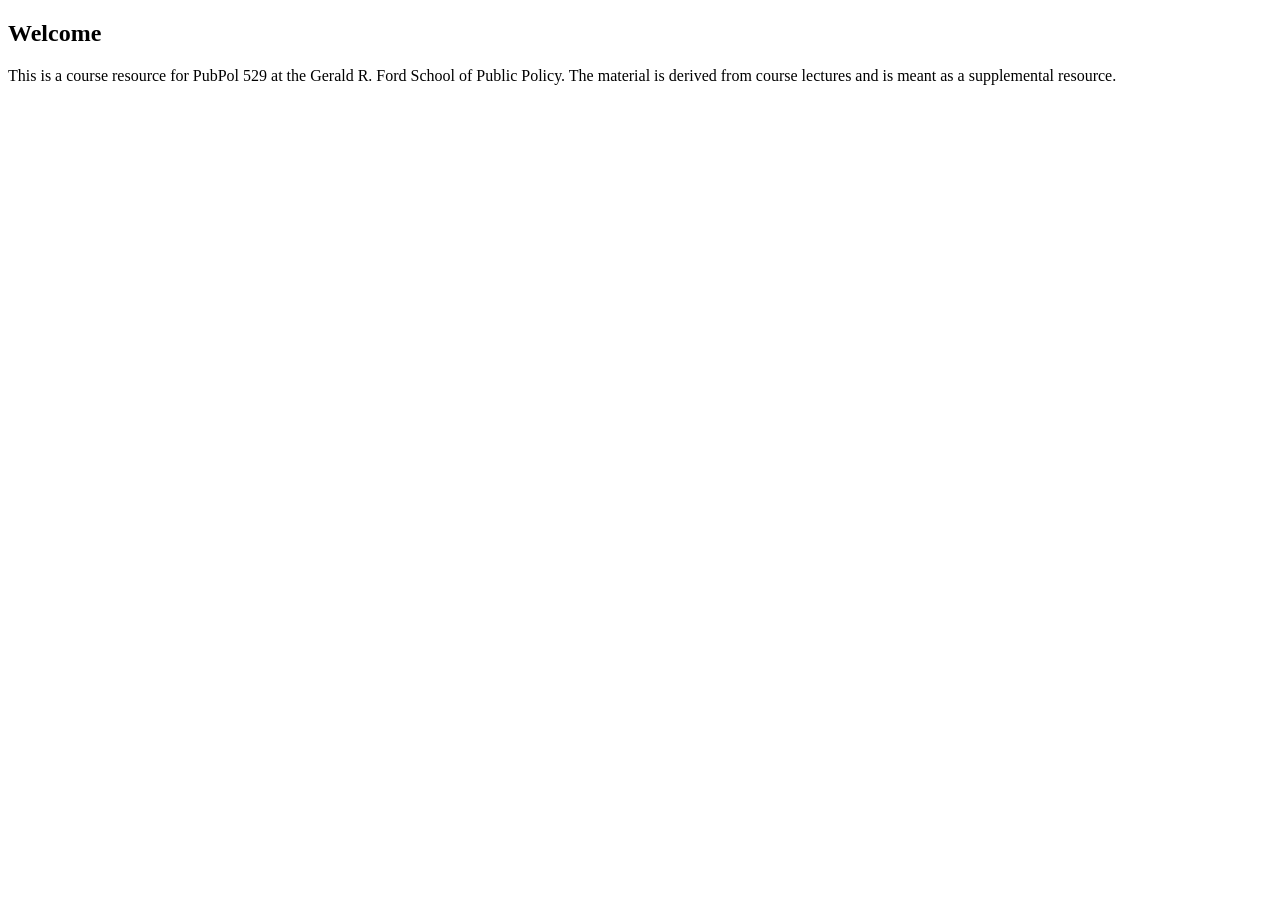
==== commit feffd91f: "first rendered website" ====
--- a/docs/index.html
+++ b/docs/index.html
@@ -6,7 +6,7 @@
 <script src="site_libs/quarto-html/tippy.umd.min.js"></script>
 <link href="site_libs/quarto-html/tippy.css" rel="stylesheet">
 <link href="site_libs/quarto-html/light-border.css" rel="stylesheet">
-<link href="site_libs/quarto-html/quarto-syntax-highlighting-dark-d0ae9245876894da5ac7e18953ecc5cc.css" rel="stylesheet" id="quarto-text-highlighting-styles"><meta charset="utf-8">
+<link href="site_libs/quarto-html/quarto-syntax-highlighting-7f8f88aac4f3542376d5c11b86a4c14d.css" rel="stylesheet" id="quarto-text-highlighting-styles"><meta charset="utf-8">
   <meta name="generator" content="quarto-1.9.37">
 
   <title>PubPol 529: Coursebook – Welcome</title>
@@ -31,7 +31,7 @@
       vertical-align: middle;
     }
   </style>
-  <link rel="stylesheet" href="site_libs/revealjs/dist/theme/quarto-93ccede46067f4a51f3c262900016e7d.css">
+  <link rel="stylesheet" href="site_libs/revealjs/dist/theme/quarto-2740581606dc327e82f18f789b69d8a0.css">
   <link href="site_libs/revealjs/plugin/quarto-line-highlight/line-highlight.css" rel="stylesheet">
   <link href="site_libs/revealjs/plugin/reveal-menu/menu.css" rel="stylesheet">
   <link href="site_libs/revealjs/plugin/reveal-menu/quarto-menu.css" rel="stylesheet">
@@ -124,7 +124,7 @@
     }
   </style>
 </head>
-<body class="quarto-dark">
+<body class="quarto-light">
   <div class="reveal">
     <div class="slides">
 
@@ -135,8 +135,8 @@
 </div>
 
 </section>
-<section id="introduction" class="title-slide slide level1 center">
-<h1>Introduction</h1>
+<section class="slide level2">
+
 <p>This is a course resource for PubPol 529 at the Gerald R. Ford School of Public Policy. The material is derived from course lectures and is meant as a supplemental resource.</p>
 
 
--- a/docs/site_libs/quarto-html/quarto-syntax-highlighting-7f8f88aac4f3542376d5c11b86a4c14d.css
+++ b/docs/site_libs/quarto-html/quarto-syntax-highlighting-7f8f88aac4f3542376d5c11b86a4c14d.css
@@ -0,0 +1,236 @@
+/* quarto syntax highlight colors */
+:root {
+  --quarto-hl-ot-color: #003B4F;
+  --quarto-hl-at-color: #657422;
+  --quarto-hl-ss-color: #20794D;
+  --quarto-hl-an-color: #5E5E5E;
+  --quarto-hl-fu-color: #4758AB;
+  --quarto-hl-st-color: #20794D;
+  --quarto-hl-cf-color: #003B4F;
+  --quarto-hl-op-color: #5E5E5E;
+  --quarto-hl-er-color: #AD0000;
+  --quarto-hl-bn-color: #AD0000;
+  --quarto-hl-al-color: #AD0000;
+  --quarto-hl-va-color: #111111;
+  --quarto-hl-bu-color: inherit;
+  --quarto-hl-ex-color: inherit;
+  --quarto-hl-pp-color: #AD0000;
+  --quarto-hl-in-color: #5E5E5E;
+  --quarto-hl-vs-color: #20794D;
+  --quarto-hl-wa-color: #5E5E5E;
+  --quarto-hl-do-color: #5E5E5E;
+  --quarto-hl-im-color: #00769E;
+  --quarto-hl-ch-color: #20794D;
+  --quarto-hl-dt-color: #AD0000;
+  --quarto-hl-fl-color: #AD0000;
+  --quarto-hl-co-color: #5E5E5E;
+  --quarto-hl-cv-color: #5E5E5E;
+  --quarto-hl-cn-color: #8f5902;
+  --quarto-hl-sc-color: #5E5E5E;
+  --quarto-hl-dv-color: #AD0000;
+  --quarto-hl-kw-color: #003B4F;
+}
+
+/* other quarto variables */
+:root {
+  --quarto-font-monospace: SFMono-Regular, Menlo, Monaco, Consolas, "Liberation Mono", "Courier New", monospace;
+}
+
+/* syntax highlight based on Pandoc's rules */
+pre > code.sourceCode > span {
+  color: #003B4F;
+}
+
+code.sourceCode > span {
+  color: #003B4F;
+}
+
+div.sourceCode,
+div.sourceCode pre.sourceCode {
+  color: #003B4F;
+}
+
+/* Normal */
+code span {
+  color: #003B4F;
+}
+
+/* Alert */
+code span.al {
+  color: #AD0000;
+  font-style: inherit;
+}
+
+/* Annotation */
+code span.an {
+  color: #5E5E5E;
+  font-style: inherit;
+}
+
+/* Attribute */
+code span.at {
+  color: #657422;
+  font-style: inherit;
+}
+
+/* BaseN */
+code span.bn {
+  color: #AD0000;
+  font-style: inherit;
+}
+
+/* BuiltIn */
+code span.bu {
+  font-style: inherit;
+}
+
+/* ControlFlow */
+code span.cf {
+  color: #003B4F;
+  font-weight: bold;
+  font-style: inherit;
+}
+
+/* Char */
+code span.ch {
+  color: #20794D;
+  font-style: inherit;
+}
+
+/* Constant */
+code span.cn {
+  color: #8f5902;
+  font-style: inherit;
+}
+
+/* Comment */
+code span.co {
+  color: #5E5E5E;
+  font-style: inherit;
+}
+
+/* CommentVar */
+code span.cv {
+  color: #5E5E5E;
+  font-style: italic;
+}
+
+/* Documentation */
+code span.do {
+  color: #5E5E5E;
+  font-style: italic;
+}
+
+/* DataType */
+code span.dt {
+  color: #AD0000;
+  font-style: inherit;
+}
+
+/* DecVal */
+code span.dv {
+  color: #AD0000;
+  font-style: inherit;
+}
+
+/* Error */
+code span.er {
+  color: #AD0000;
+  font-style: inherit;
+}
+
+/* Extension */
+code span.ex {
+  font-style: inherit;
+}
+
+/* Float */
+code span.fl {
+  color: #AD0000;
+  font-style: inherit;
+}
+
+/* Function */
+code span.fu {
+  color: #4758AB;
+  font-style: inherit;
+}
+
+/* Import */
+code span.im {
+  color: #00769E;
+  font-style: inherit;
+}
+
+/* Information */
+code span.in {
+  color: #5E5E5E;
+  font-style: inherit;
+}
+
+/* Keyword */
+code span.kw {
+  color: #003B4F;
+  font-weight: bold;
+  font-style: inherit;
+}
+
+/* Operator */
+code span.op {
+  color: #5E5E5E;
+  font-style: inherit;
+}
+
+/* Other */
+code span.ot {
+  color: #003B4F;
+  font-style: inherit;
+}
+
+/* Preprocessor */
+code span.pp {
+  color: #AD0000;
+  font-style: inherit;
+}
+
+/* SpecialChar */
+code span.sc {
+  color: #5E5E5E;
+  font-style: inherit;
+}
+
+/* SpecialString */
+code span.ss {
+  color: #20794D;
+  font-style: inherit;
+}
+
+/* String */
+code span.st {
+  color: #20794D;
+  font-style: inherit;
+}
+
+/* Variable */
+code span.va {
+  color: #111111;
+  font-style: inherit;
+}
+
+/* VerbatimString */
+code span.vs {
+  color: #20794D;
+  font-style: inherit;
+}
+
+/* Warning */
+code span.wa {
+  color: #5E5E5E;
+  font-style: italic;
+}
+
+.prevent-inlining {
+  content: "</";
+}
+
+/*# sourceMappingURL=789ad8cd35626ba772517505b42a116e.css.map */
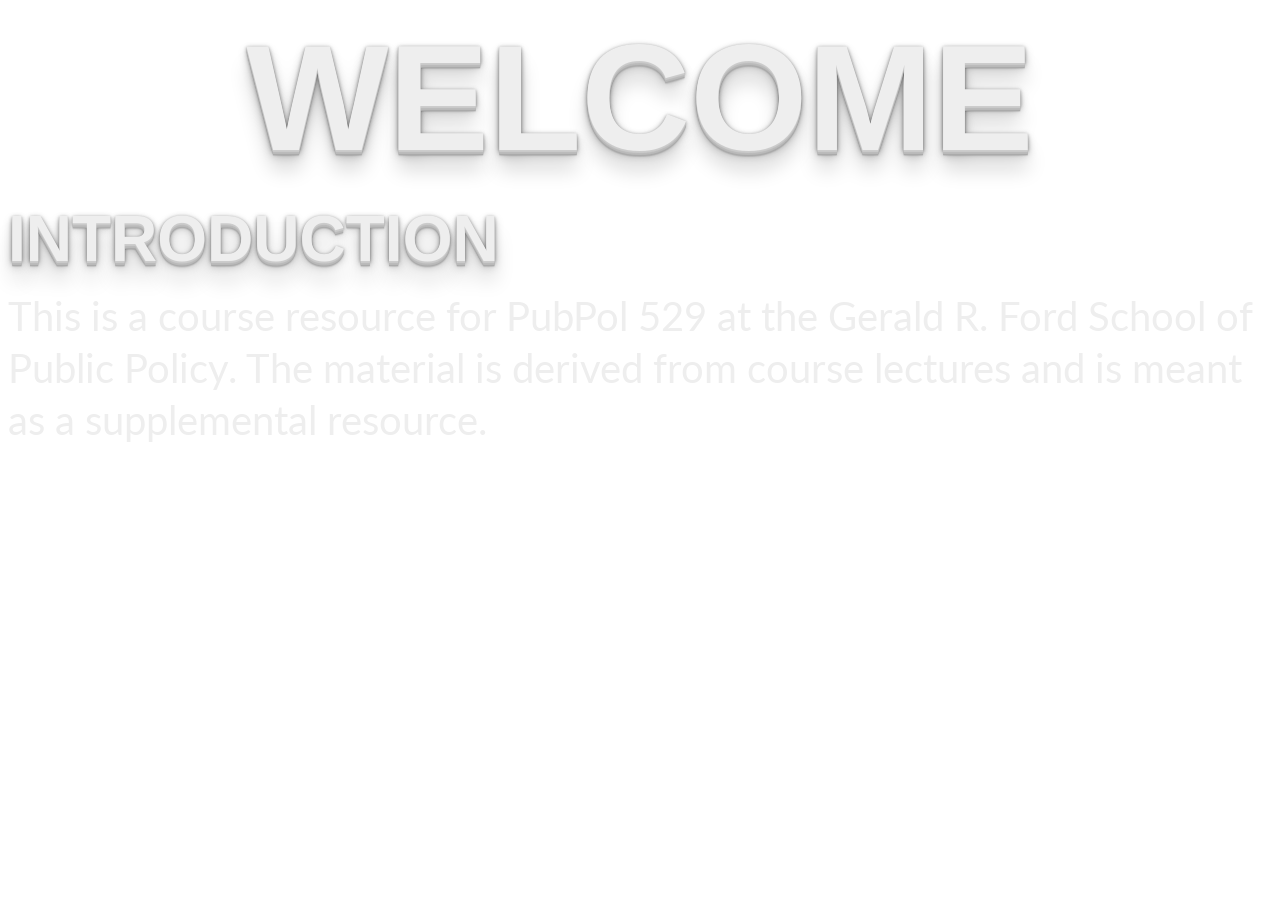
==== commit 797a8876: "Merge branch 'main' of https://github.com/jkhanson1970/PP529-coursebook I accidently made changes bo" ====
--- a/docs/index.html
+++ b/docs/index.html
@@ -6,7 +6,7 @@
 <script src="site_libs/quarto-html/tippy.umd.min.js"></script>
 <link href="site_libs/quarto-html/tippy.css" rel="stylesheet">
 <link href="site_libs/quarto-html/light-border.css" rel="stylesheet">
-<link href="site_libs/quarto-html/quarto-syntax-highlighting-7f8f88aac4f3542376d5c11b86a4c14d.css" rel="stylesheet" id="quarto-text-highlighting-styles"><meta charset="utf-8">
+<link href="site_libs/quarto-html/quarto-syntax-highlighting-dark-d0ae9245876894da5ac7e18953ecc5cc.css" rel="stylesheet" id="quarto-text-highlighting-styles"><meta charset="utf-8">
   <meta name="generator" content="quarto-1.9.37">
 
   <title>PubPol 529: Coursebook – Welcome</title>
@@ -31,7 +31,7 @@
       vertical-align: middle;
     }
   </style>
-  <link rel="stylesheet" href="site_libs/revealjs/dist/theme/quarto-2740581606dc327e82f18f789b69d8a0.css">
+  <link rel="stylesheet" href="site_libs/revealjs/dist/theme/quarto-93ccede46067f4a51f3c262900016e7d.css">
   <link href="site_libs/revealjs/plugin/quarto-line-highlight/line-highlight.css" rel="stylesheet">
   <link href="site_libs/revealjs/plugin/reveal-menu/menu.css" rel="stylesheet">
   <link href="site_libs/revealjs/plugin/reveal-menu/quarto-menu.css" rel="stylesheet">
@@ -124,7 +124,7 @@
     }
   </style>
 </head>
-<body class="quarto-light">
+<body class="quarto-dark">
   <div class="reveal">
     <div class="slides">
 
@@ -135,8 +135,8 @@
 </div>
 
 </section>
-<section class="slide level2">
-
+<section id="introduction" class="title-slide slide level1 center">
+<h1>Introduction</h1>
 <p>This is a course resource for PubPol 529 at the Gerald R. Ford School of Public Policy. The material is derived from course lectures and is meant as a supplemental resource.</p>
 
 
--- a/docs/site_libs/quarto-html/quarto-syntax-highlighting-dark-d0ae9245876894da5ac7e18953ecc5cc.css
+++ b/docs/site_libs/quarto-html/quarto-syntax-highlighting-dark-d0ae9245876894da5ac7e18953ecc5cc.css
@@ -0,0 +1,219 @@
+/* quarto syntax highlight colors */
+:root {
+  --quarto-hl-al-color: #f07178;
+  --quarto-hl-an-color: #d4d0ab;
+  --quarto-hl-at-color: #00e0e0;
+  --quarto-hl-bn-color: #d4d0ab;
+  --quarto-hl-bu-color: #abe338;
+  --quarto-hl-ch-color: #abe338;
+  --quarto-hl-co-color: #f8f8f2;
+  --quarto-hl-cv-color: #ffd700;
+  --quarto-hl-cn-color: #ffd700;
+  --quarto-hl-cf-color: #ffa07a;
+  --quarto-hl-dt-color: #ffa07a;
+  --quarto-hl-dv-color: #d4d0ab;
+  --quarto-hl-do-color: #f8f8f2;
+  --quarto-hl-er-color: #f07178;
+  --quarto-hl-ex-color: #00e0e0;
+  --quarto-hl-fl-color: #d4d0ab;
+  --quarto-hl-fu-color: #ffa07a;
+  --quarto-hl-im-color: #abe338;
+  --quarto-hl-in-color: #d4d0ab;
+  --quarto-hl-kw-color: #ffa07a;
+  --quarto-hl-op-color: #ffa07a;
+  --quarto-hl-ot-color: #00e0e0;
+  --quarto-hl-pp-color: #dcc6e0;
+  --quarto-hl-re-color: #00e0e0;
+  --quarto-hl-sc-color: #abe338;
+  --quarto-hl-ss-color: #abe338;
+  --quarto-hl-st-color: #abe338;
+  --quarto-hl-va-color: #00e0e0;
+  --quarto-hl-vs-color: #abe338;
+  --quarto-hl-wa-color: #dcc6e0;
+}
+
+/* other quarto variables */
+:root {
+  --quarto-font-monospace: SFMono-Regular, Menlo, Monaco, Consolas, "Liberation Mono", "Courier New", monospace;
+}
+
+/* syntax highlight based on Pandoc's rules */
+pre > code.sourceCode > span {
+  color: #f8f8f2;
+}
+
+code.sourceCode > span {
+  color: #f8f8f2;
+}
+
+div.sourceCode,
+div.sourceCode pre.sourceCode {
+  color: #f8f8f2;
+}
+
+/* Normal */
+code span {
+  color: #f8f8f2;
+}
+
+/* Alert */
+code span.al {
+  color: #f07178;
+}
+
+/* Annotation */
+code span.an {
+  color: #d4d0ab;
+}
+
+/* Attribute */
+code span.at {
+  color: #00e0e0;
+}
+
+/* BaseN */
+code span.bn {
+  color: #d4d0ab;
+}
+
+/* BuiltIn */
+code span.bu {
+  color: #abe338;
+}
+
+/* ControlFlow */
+code span.cf {
+  font-weight: bold;
+  color: #ffa07a;
+}
+
+/* Char */
+code span.ch {
+  color: #abe338;
+}
+
+/* Constant */
+code span.cn {
+  color: #ffd700;
+}
+
+/* Comment */
+code span.co {
+  font-style: italic;
+  color: #f8f8f2;
+}
+
+/* CommentVar */
+code span.cv {
+  color: #ffd700;
+}
+
+/* Documentation */
+code span.do {
+  color: #f8f8f2;
+}
+
+/* DataType */
+code span.dt {
+  color: #ffa07a;
+}
+
+/* DecVal */
+code span.dv {
+  color: #d4d0ab;
+}
+
+/* Error */
+code span.er {
+  color: #f07178;
+  text-decoration: underline;
+}
+
+/* Extension */
+code span.ex {
+  font-weight: bold;
+  color: #00e0e0;
+}
+
+/* Float */
+code span.fl {
+  color: #d4d0ab;
+}
+
+/* Function */
+code span.fu {
+  color: #ffa07a;
+}
+
+/* Import */
+code span.im {
+  color: #abe338;
+}
+
+/* Information */
+code span.in {
+  color: #d4d0ab;
+}
+
+/* Keyword */
+code span.kw {
+  font-weight: bold;
+  color: #ffa07a;
+}
+
+/* Operator */
+code span.op {
+  color: #ffa07a;
+}
+
+/* Other */
+code span.ot {
+  color: #00e0e0;
+}
+
+/* Preprocessor */
+code span.pp {
+  color: #dcc6e0;
+}
+
+/* RegionMarker */
+code span.re {
+  background-color: #f8f8f2;
+  color: #00e0e0;
+}
+
+/* SpecialChar */
+code span.sc {
+  color: #abe338;
+}
+
+/* SpecialString */
+code span.ss {
+  color: #abe338;
+}
+
+/* String */
+code span.st {
+  color: #abe338;
+}
+
+/* Variable */
+code span.va {
+  color: #00e0e0;
+}
+
+/* VerbatimString */
+code span.vs {
+  color: #abe338;
+}
+
+/* Warning */
+code span.wa {
+  color: #dcc6e0;
+}
+
+.prevent-inlining {
+  content: "</";
+}
+
+/*# sourceMappingURL=e2dac9153eaf3c552d5043f9565d03d7.css.map */
--- a/docs/site_libs/revealjs/dist/theme/quarto-93ccede46067f4a51f3c262900016e7d.css
+++ b/docs/site_libs/revealjs/dist/theme/quarto-93ccede46067f4a51f3c262900016e7d.css
@@ -0,0 +1,8 @@
+@import"./fonts/league-gothic/league-gothic.css";@import"https://fonts.googleapis.com/css?family=Lato:400,700,400italic,700italic";@import"./fonts/source-sans-pro/source-sans-pro.css";:root{--r-background-color: #2b2b2b;--r-main-font: Lato, sans-serif;--r-main-font-size: 40px;--r-main-color: #eee;--r-block-margin: 12px;--r-heading-margin: 0 0 12px 0;--r-heading-font: League Gothic, sans-serif;--r-heading-color: #eee;--r-heading-line-height: 1.2;--r-heading-letter-spacing: normal;--r-heading-text-transform: uppercase;--r-heading-text-shadow: 0px 0px 6px rgba(0, 0, 0, 0.2);--r-heading-font-weight: 600;--r-heading1-text-shadow: 0 1px 0 #ccc, 0 2px 0 #c9c9c9, 0 3px 0 #bbb, 0 4px 0 #b9b9b9, 0 5px 0 #aaa, 0 6px 1px rgba(0, 0, 0, 0.1), 0 0 5px rgba(0, 0, 0, 0.1), 0 1px 3px rgba(0, 0, 0, 0.3), 0 3px 5px rgba(0, 0, 0, 0.2), 0 5px 10px rgba(0, 0, 0, 0.25), 0 20px 20px rgba(0, 0, 0, 0.15);--r-heading1-size: 3.77em;--r-heading2-size: 1.6em;--r-heading3-size: 1.3em;--r-heading4-size: 1em;--r-code-font: SFMono-Regular, Menlo, Monaco, Consolas, Liberation Mono, Courier New, monospace;--r-link-color: #13daec;--r-link-color-dark: rgb(13.3, 152.6, 165.2);--r-link-color-hover: rgb(66.2, 225.4, 239.8);--r-selection-background-color: #ff5e99;--r-selection-color: #2b2b2b;--r-overlay-element-bg-color: 240, 240, 240;--r-overlay-element-fg-color: 0, 0, 0}.reveal-viewport{background:#1c1e20;background:-moz-radial-gradient(center, circle cover, rgb(85, 90, 95) 0%, rgb(28, 30, 32) 100%);background:-webkit-gradient(radial, center center, 0px, center center, 100%, color-stop(0%, rgb(85, 90, 95)), color-stop(100%, rgb(28, 30, 32)));background:-webkit-radial-gradient(center, circle cover, rgb(85, 90, 95) 0%, rgb(28, 30, 32) 100%);background:-o-radial-gradient(center, circle cover, rgb(85, 90, 95) 0%, rgb(28, 30, 32) 100%);background:-ms-radial-gradient(center, circle cover, rgb(85, 90, 95) 0%, rgb(28, 30, 32) 100%);background:radial-gradient(center, circle cover, rgb(85, 90, 95) 0%, rgb(28, 30, 32) 100%);background-color:var(--r-background-color)}.reveal{font-family:var(--r-main-font);font-size:var(--r-main-font-size);font-weight:normal;color:var(--r-main-color)}.reveal ::selection{color:var(--r-selection-color);background:var(--r-selection-background-color);text-shadow:none}.reveal ::-moz-selection{color:var(--r-selection-color);background:var(--r-selection-background-color);text-shadow:none}.reveal .slides section,.reveal .slides section>section{line-height:1.3;font-weight:inherit}.reveal h1,.reveal h2,.reveal h3,.reveal h4,.reveal h5,.reveal h6{margin:var(--r-heading-margin);color:var(--r-heading-color);font-family:var(--r-heading-font);font-weight:var(--r-heading-font-weight);line-height:var(--r-heading-line-height);letter-spacing:var(--r-heading-letter-spacing);text-transform:var(--r-heading-text-transform);text-shadow:var(--r-heading-text-shadow);word-wrap:break-word}.reveal h1{font-size:var(--r-heading1-size)}.reveal h2{font-size:var(--r-heading2-size)}.reveal h3{font-size:var(--r-heading3-size)}.reveal h4{font-size:var(--r-heading4-size)}.reveal h1{text-shadow:var(--r-heading1-text-shadow)}.reveal p{margin:var(--r-block-margin) 0;line-height:1.3}.reveal h1:last-child,.reveal h2:last-child,.reveal h3:last-child,.reveal h4:last-child,.reveal h5:last-child,.reveal h6:last-child{margin-bottom:0}.reveal img,.reveal video,.reveal iframe{max-width:95%;max-height:95%}.reveal strong,.reveal b{font-weight:bold}.reveal em{font-style:italic}.reveal ol,.reveal dl,.reveal ul{display:inline-block;text-align:left;margin:0 0 0 1em}.reveal ol{list-style-type:decimal}.reveal ul{list-style-type:disc}.reveal ul ul{list-style-type:square}.reveal ul ul ul{list-style-type:circle}.reveal ul ul,.reveal ul ol,.reveal ol ol,.reveal ol ul{display:block;margin-left:40px}.reveal dt{font-weight:bold}.reveal dd{margin-left:40px}.reveal blockquote{display:block;position:relative;width:70%;margin:var(--r-block-margin) auto;padding:5px;font-style:italic;background:hsla(0,0%,100%,.05);box-shadow:0px 0px 2px rgba(0,0,0,.2)}.reveal blockquote p:first-child,.reveal blockquote p:last-child{display:inline-block}.reveal q{font-style:italic}.reveal pre{display:block;position:relative;width:90%;margin:var(--r-block-margin) auto;text-align:left;font-size:.55em;font-family:var(--r-code-font);line-height:1.2em;word-wrap:break-word;box-shadow:0px 5px 15px rgba(0,0,0,.15)}.reveal code{font-family:var(--r-code-font);text-transform:none;tab-size:2}.reveal pre code{display:block;padding:5px;overflow:auto;max-height:400px;word-wrap:normal}.reveal .code-wrapper{white-space:normal}.reveal .code-wrapper code{white-space:pre}.reveal table{margin:auto;border-collapse:collapse;border-spacing:0}.reveal table th{font-weight:bold}.reveal table th,.reveal table td{text-align:left;padding:.2em .5em .2em .5em;border-bottom:1px solid}.reveal table th[align=center],.reveal table td[align=center]{text-align:center}.reveal table th[align=right],.reveal table td[align=right]{text-align:right}.reveal table tbody tr:last-child th,.reveal table tbody tr:last-child td{border-bottom:none}.reveal sup{vertical-align:super;font-size:smaller}.reveal sub{vertical-align:sub;font-size:smaller}.reveal small{display:inline-block;font-size:.6em;line-height:1.2em;vertical-align:top}.reveal small *{vertical-align:top}.reveal img{margin:var(--r-block-margin) 0}.reveal a{color:var(--r-link-color);text-decoration:none;transition:color .15s ease}.reveal a:hover{color:var(--r-link-color-hover);text-shadow:none;border:none}.reveal .roll span:after{color:#fff;background:var(--r-link-color-dark)}.reveal .r-frame{border:4px solid var(--r-main-color);box-shadow:0 0 10px rgba(0,0,0,.15)}.reveal a .r-frame{transition:all .15s linear}.reveal a:hover .r-frame{border-color:var(--r-link-color);box-shadow:0 0 20px rgba(0,0,0,.55)}.reveal .controls{color:var(--r-link-color)}.reveal .progress{background:rgba(0,0,0,.2);color:var(--r-link-color)}@media print{.backgrounds{background-color:var(--r-background-color)}}.top-right{position:absolute;top:1em;right:1em}.visually-hidden{border:0;clip:rect(0 0 0 0);height:auto;margin:0;overflow:hidden;padding:0;position:absolute;width:1px;white-space:nowrap}.hidden{display:none !important}.zindex-bottom{z-index:-1 !important}figure.figure{display:block}.quarto-layout-panel{margin-bottom:1em}.quarto-layout-panel>figure{width:100%}.quarto-layout-panel>figure>figcaption,.quarto-layout-panel>.panel-caption{margin-top:10pt}.quarto-layout-panel>.table-caption{margin-top:0px}.table-caption p{margin-bottom:.5em}.quarto-layout-row{display:flex;flex-direction:row;align-items:flex-start}.quarto-layout-valign-top{align-items:flex-start}.quarto-layout-valign-bottom{align-items:flex-end}.quarto-layout-valign-center{align-items:center}.quarto-layout-cell{position:relative;margin-right:20px}.quarto-layout-cell:last-child{margin-right:0}.quarto-layout-cell figure,.quarto-layout-cell>p{margin:.2em}.quarto-layout-cell img{max-width:100%}.quarto-layout-cell .html-widget{width:100% !important}.quarto-layout-cell div figure p{margin:0}.quarto-layout-cell figure{display:block;margin-inline-start:0;margin-inline-end:0}.quarto-layout-cell table{display:inline-table}.quarto-layout-cell-subref figcaption,figure .quarto-layout-row figure figcaption{text-align:center;font-style:italic}.quarto-figure{position:relative;margin-bottom:1em}.quarto-figure>figure{width:100%;margin-bottom:0}.quarto-figure-left>figure>p,.quarto-figure-left>figure>div{text-align:left}.quarto-figure-center>figure>p,.quarto-figure-center>figure>div{text-align:center}.quarto-figure-right>figure>p,.quarto-figure-right>figure>div{text-align:right}.quarto-figure>figure>div.cell-annotation,.quarto-figure>figure>div code{text-align:left}figure>p:empty{display:none}figure>p:first-child{margin-top:0;margin-bottom:0}figure>figcaption.quarto-float-caption-bottom{margin-bottom:.5em}figure>figcaption.quarto-float-caption-top{margin-top:.5em}div[id^=tbl-]{position:relative}.quarto-figure>.anchorjs-link{position:absolute;top:.6em;right:.5em}div[id^=tbl-]>.anchorjs-link{position:absolute;top:.7em;right:.3em}.quarto-figure:hover>.anchorjs-link,div[id^=tbl-]:hover>.anchorjs-link,h2:hover>.anchorjs-link,h3:hover>.anchorjs-link,h4:hover>.anchorjs-link,h5:hover>.anchorjs-link,h6:hover>.anchorjs-link,.reveal-anchorjs-link>.anchorjs-link{opacity:1}#title-block-header{margin-block-end:1rem;position:relative;margin-top:-1px}#title-block-header .abstract{margin-block-start:1rem}#title-block-header .abstract .abstract-title{font-weight:600}#title-block-header a{text-decoration:none}#title-block-header .author,#title-block-header .date,#title-block-header .doi{margin-block-end:.2rem}#title-block-header .quarto-title-block>div{display:flex}#title-block-header .quarto-title-block>div>h1{flex-grow:1}#title-block-header .quarto-title-block>div>button{flex-shrink:0;height:2.25rem;margin-top:0}tr.header>th>p:last-of-type{margin-bottom:0px}table,table.table{margin-top:.5rem;margin-bottom:.5rem}caption,.table-caption{padding-top:.5rem;padding-bottom:.5rem;text-align:center}figure.quarto-float-tbl figcaption.quarto-float-caption-top{margin-top:.5rem;margin-bottom:.25rem;text-align:center}figure.quarto-float-tbl figcaption.quarto-float-caption-bottom{padding-top:.25rem;margin-bottom:.5rem;text-align:center}.utterances{max-width:none;margin-left:-8px}iframe{margin-bottom:1em}details{margin-bottom:1em}details[show]{margin-bottom:0}details>summary{color:#fff}details>summary>p:only-child{display:inline}div.code-copy-outer-scaffold{position:relative}dd code:not(.sourceCode),p code:not(.sourceCode){white-space:pre-wrap}code{white-space:pre}@media print{code{white-space:pre-wrap}}pre>code{display:block}pre>code.sourceCode{white-space:pre}pre>code.sourceCode>span>a:first-child::before{text-decoration:none}pre.code-overflow-wrap>code.sourceCode{white-space:pre-wrap}pre.code-overflow-scroll>code.sourceCode{white-space:pre}code a:any-link{color:inherit;text-decoration:none}code a:hover{color:inherit;text-decoration:underline}ul.task-list{padding-left:1em}[data-tippy-root]{display:inline-block}.tippy-content .footnote-back{display:none}.footnote-back{margin-left:.2em}.tippy-content{overflow-x:auto}.quarto-embedded-source-code{display:none}.quarto-unresolved-ref{font-weight:600}.quarto-cover-image{max-width:35%;float:right;margin-left:30px}.cell-output-display .widget-subarea{margin-bottom:1em}.cell-output-display:not(.no-overflow-x),.knitsql-table:not(.no-overflow-x){overflow-x:auto}.panel-input{margin-bottom:1em}.panel-input>div,.panel-input>div>div{display:inline-block;vertical-align:top;padding-right:12px}.panel-input>p:last-child{margin-bottom:0}.layout-sidebar{margin-bottom:1em}.layout-sidebar .tab-content{border:none}.tab-content>.page-columns.active{display:grid}div.sourceCode>iframe{width:100%;height:300px;margin-bottom:-0.5em}a{text-underline-offset:3px}.callout pre.sourceCode{padding-left:0}div.ansi-escaped-output{font-family:monospace;display:block}/*!
+*
+* ansi colors from IPython notebook's
+*
+* we also add `bright-[color]-` synonyms for the `-[color]-intense` classes since
+* that seems to be what ansi_up emits
+*
+*/.ansi-black-fg{color:#3e424d}.ansi-black-bg{background-color:#3e424d}.ansi-black-intense-black,.ansi-bright-black-fg{color:#282c36}.ansi-black-intense-black,.ansi-bright-black-bg{background-color:#282c36}.ansi-red-fg{color:#e75c58}.ansi-red-bg{background-color:#e75c58}.ansi-red-intense-red,.ansi-bright-red-fg{color:#b22b31}.ansi-red-intense-red,.ansi-bright-red-bg{background-color:#b22b31}.ansi-green-fg{color:#00a250}.ansi-green-bg{background-color:#00a250}.ansi-green-intense-green,.ansi-bright-green-fg{color:#007427}.ansi-green-intense-green,.ansi-bright-green-bg{background-color:#007427}.ansi-yellow-fg{color:#ddb62b}.ansi-yellow-bg{background-color:#ddb62b}.ansi-yellow-intense-yellow,.ansi-bright-yellow-fg{color:#b27d12}.ansi-yellow-intense-yellow,.ansi-bright-yellow-bg{background-color:#b27d12}.ansi-blue-fg{color:#208ffb}.ansi-blue-bg{background-color:#208ffb}.ansi-blue-intense-blue,.ansi-bright-blue-fg{color:#0065ca}.ansi-blue-intense-blue,.ansi-bright-blue-bg{background-color:#0065ca}.ansi-magenta-fg{color:#d160c4}.ansi-magenta-bg{background-color:#d160c4}.ansi-magenta-intense-magenta,.ansi-bright-magenta-fg{color:#a03196}.ansi-magenta-intense-magenta,.ansi-bright-magenta-bg{background-color:#a03196}.ansi-cyan-fg{color:#60c6c8}.ansi-cyan-bg{background-color:#60c6c8}.ansi-cyan-intense-cyan,.ansi-bright-cyan-fg{color:#258f8f}.ansi-cyan-intense-cyan,.ansi-bright-cyan-bg{background-color:#258f8f}.ansi-white-fg{color:#c5c1b4}.ansi-white-bg{background-color:#c5c1b4}.ansi-white-intense-white,.ansi-bright-white-fg{color:#a1a6b2}.ansi-white-intense-white,.ansi-bright-white-bg{background-color:#a1a6b2}.ansi-default-inverse-fg{color:#fff}.ansi-default-inverse-bg{background-color:#000}.ansi-bold{font-weight:bold}.ansi-underline{text-decoration:underline}:root{--quarto-body-bg: #2b2b2b;--quarto-body-color: #eee;--quarto-text-muted: white;--quarto-border-color: white;--quarto-border-width: 1px;--quarto-border-radius: 4px}table.gt_table{color:var(--quarto-body-color);font-size:1em;width:100%;background-color:rgba(0,0,0,0);border-top-width:inherit;border-bottom-width:inherit;border-color:var(--quarto-border-color)}table.gt_table th.gt_column_spanner_outer{color:var(--quarto-body-color);background-color:rgba(0,0,0,0);border-top-width:inherit;border-bottom-width:inherit;border-color:var(--quarto-border-color)}table.gt_table th.gt_col_heading{color:var(--quarto-body-color);font-weight:bold;background-color:rgba(0,0,0,0)}table.gt_table thead.gt_col_headings{border-bottom:1px solid currentColor;border-top-width:inherit;border-top-color:var(--quarto-border-color)}table.gt_table thead.gt_col_headings:not(:first-child){border-top-width:1px;border-top-color:var(--quarto-border-color)}table.gt_table td.gt_row{border-bottom-width:1px;border-bottom-color:var(--quarto-border-color);border-top-width:0px}table.gt_table tbody.gt_table_body{border-top-width:1px;border-bottom-width:1px;border-bottom-color:var(--quarto-border-color);border-top-color:currentColor}div.columns{display:initial;gap:initial}div.column{display:inline-block;overflow-x:initial;vertical-align:top;width:50%}.code-annotation-tip-content{word-wrap:break-word}.code-annotation-container-hidden{display:none !important}dl.code-annotation-container-grid{display:grid;grid-template-columns:min-content auto}dl.code-annotation-container-grid dt{grid-column:1}dl.code-annotation-container-grid dd{grid-column:2}pre.sourceCode.code-annotation-code{padding-right:0}code.sourceCode .code-annotation-anchor{z-index:100;position:relative;float:right;background-color:rgba(0,0,0,0)}input[type=checkbox]{margin-right:.5ch}:root{--mermaid-bg-color: #2b2b2b;--mermaid-edge-color: #999;--mermaid-node-fg-color: #eee;--mermaid-fg-color: #eee;--mermaid-fg-color--lighter: white;--mermaid-fg-color--lightest: white;--mermaid-font-family: Lato, sans-serif;--mermaid-label-bg-color: #2b2b2b;--mermaid-label-fg-color: #2a76dd;--mermaid-node-bg-color: rgba(42, 118, 221, 0.1);--mermaid-node-fg-color: #eee}@media print{:root{font-size:11pt}#quarto-sidebar,#TOC,.nav-page{display:none}.page-columns .content{grid-column-start:page-start}.fixed-top{position:relative}.panel-caption,.figure-caption,figcaption{color:#666}}body.quarto-light .dark-content{display:none !important}body.quarto-dark .light-content{display:none !important}.code-copy-button{position:absolute;top:0;right:0;border:0;margin-top:5px;margin-right:5px;background-color:rgba(0,0,0,0);z-index:3}.code-copy-button-tooltip{font-size:.75em}div.code-copy-outer-scaffold:hover>.code-copy-button>.bi::before{display:inline-block;height:1rem;width:1rem;content:"";vertical-align:-0.125em;background-image:url('data:image/svg+xml,<svg xmlns="http://www.w3.org/2000/svg" width="16" height="16" fill="rgb(255, 255, 255)" viewBox="0 0 16 16"><path d="M4 1.5H3a2 2 0 0 0-2 2V14a2 2 0 0 0 2 2h10a2 2 0 0 0 2-2V3.5a2 2 0 0 0-2-2h-1v1h1a1 1 0 0 1 1 1V14a1 1 0 0 1-1 1H3a1 1 0 0 1-1-1V3.5a1 1 0 0 1 1-1h1v-1z"/><path d="M9.5 1a.5.5 0 0 1 .5.5v1a.5.5 0 0 1-.5.5h-3a.5.5 0 0 1-.5-.5v-1a.5.5 0 0 1 .5-.5h3zm-3-1A1.5 1.5 0 0 0 5 1.5v1A1.5 1.5 0 0 0 6.5 4h3A1.5 1.5 0 0 0 11 2.5v-1A1.5 1.5 0 0 0 9.5 0h-3z"/></svg>');background-repeat:no-repeat;background-size:1rem 1rem}div.code-copy-outer-scaffold:hover>.code-copy-button-checked>.bi::before{background-image:url('data:image/svg+xml,<svg xmlns="http://www.w3.org/2000/svg" width="16" height="16" fill="rgb(255, 255, 255)" viewBox="0 0 16 16"><path d="M13.854 3.646a.5.5 0 0 1 0 .708l-7 7a.5.5 0 0 1-.708 0l-3.5-3.5a.5.5 0 1 1 .708-.708L6.5 10.293l6.646-6.647a.5.5 0 0 1 .708 0z"/></svg>')}div.code-copy-outer-scaffold:hover>.code-copy-button:hover>.bi::before{background-image:url('data:image/svg+xml,<svg xmlns="http://www.w3.org/2000/svg" width="16" height="16" fill="rgb(19, 218, 236)" viewBox="0 0 16 16"><path d="M4 1.5H3a2 2 0 0 0-2 2V14a2 2 0 0 0 2 2h10a2 2 0 0 0 2-2V3.5a2 2 0 0 0-2-2h-1v1h1a1 1 0 0 1 1 1V14a1 1 0 0 1-1 1H3a1 1 0 0 1-1-1V3.5a1 1 0 0 1 1-1h1v-1z"/><path d="M9.5 1a.5.5 0 0 1 .5.5v1a.5.5 0 0 1-.5.5h-3a.5.5 0 0 1-.5-.5v-1a.5.5 0 0 1 .5-.5h3zm-3-1A1.5 1.5 0 0 0 5 1.5v1A1.5 1.5 0 0 0 6.5 4h3A1.5 1.5 0 0 0 11 2.5v-1A1.5 1.5 0 0 0 9.5 0h-3z"/></svg>')}div.code-copy-outer-scaffold:hover>.code-copy-button-checked:hover>.bi::before{background-image:url('data:image/svg+xml,<svg xmlns="http://www.w3.org/2000/svg" width="16" height="16" fill="rgb(19, 218, 236)"  viewBox="0 0 16 16"><path d="M13.854 3.646a.5.5 0 0 1 0 .708l-7 7a.5.5 0 0 1-.708 0l-3.5-3.5a.5.5 0 1 1 .708-.708L6.5 10.293l6.646-6.647a.5.5 0 0 1 .708 0z"/></svg>')}.panel-tabset [role=tablist]{border-bottom:1px solid #fff;list-style:none;margin:0;padding:0;width:100%}.panel-tabset [role=tablist] *{-webkit-box-sizing:border-box;box-sizing:border-box}@media(min-width: 30em){.panel-tabset [role=tablist] li{display:inline-block}}.panel-tabset [role=tab]{border:1px solid rgba(0,0,0,0);border-top-color:#fff;display:block;padding:.5em 1em;text-decoration:none}@media(min-width: 30em){.panel-tabset [role=tab]{border-top-color:rgba(0,0,0,0);display:inline-block;margin-bottom:-1px}}.panel-tabset [role=tab][aria-selected=true]{background-color:#fff}@media(min-width: 30em){.panel-tabset [role=tab][aria-selected=true]{background-color:rgba(0,0,0,0);border:1px solid #fff;border-bottom-color:#2b2b2b}}@media(min-width: 30em){.panel-tabset [role=tab]:hover:not([aria-selected=true]){border:1px solid #fff}}.code-with-filename .code-with-filename-file{margin-bottom:0;padding-bottom:2px;padding-top:2px;padding-left:.7em;border:var(--quarto-border-width) solid var(--quarto-border-color);border-radius:var(--quarto-border-radius);border-bottom:0;border-bottom-left-radius:0%;border-bottom-right-radius:0%}.code-with-filename div.sourceCode,.reveal .code-with-filename div.sourceCode{margin-top:0;border-top-left-radius:0%;border-top-right-radius:0%}.code-with-filename .code-with-filename-file pre{margin-bottom:0}.code-with-filename .code-with-filename-file{background-color:rgba(219,219,219,.8)}.quarto-dark .code-with-filename .code-with-filename-file{background-color:#555}.code-with-filename .code-with-filename-file strong{font-weight:400}.reveal.center .slide aside,.reveal.center .slide div.aside{position:initial}section.has-light-background,section.has-light-background h1,section.has-light-background h2,section.has-light-background h3,section.has-light-background h4,section.has-light-background h5,section.has-light-background h6{color:#222}section.has-light-background a,section.has-light-background a:hover{color:#2a76dd}section.has-light-background code{color:#4758ab}section.has-dark-background,section.has-dark-background h1,section.has-dark-background h2,section.has-dark-background h3,section.has-dark-background h4,section.has-dark-background h5,section.has-dark-background h6{color:#fff}section.has-dark-background a,section.has-dark-background a:hover{color:#42affa}section.has-dark-background code{color:#ffa07a}#title-slide,div.reveal div.slides section.quarto-title-block{text-align:center}#title-slide .subtitle,div.reveal div.slides section.quarto-title-block .subtitle{margin-bottom:2.5rem}.reveal .slides{text-align:left}.reveal .title-slide h1{font-size:1.6em}.reveal[data-navigation-mode=linear] .title-slide h1{font-size:3.77em}.reveal div.sourceCode{border:1px solid #fff;border-radius:4px}.reveal pre{width:100%;box-shadow:none;background-color:rgba(0,0,0,0);border:none;margin:0;font-size:.55em;line-height:1.3;font-family:SFMono-Regular,Menlo,Monaco,Consolas,"Liberation Mono","Courier New",monospace}.reveal pre code{background-color:#2b2b2b;font-size:inherit;color:#eee;font-family:inherit}.reveal pre.sourceCode code{color:#eee;font-size:inherit;background-color:inherit;white-space:pre;font-family:inherit;padding:6px 9px;max-height:500px}.reveal .code-with-filename .code-with-filename-file pre{background-color:unset}.reveal code{color:var(--quarto-hl-fu-color);font-size:.875em;background-color:rgba(0,0,0,0);white-space:pre-wrap;font-family:SFMono-Regular,Menlo,Monaco,Consolas,"Liberation Mono","Courier New",monospace}.reveal .column-output-location{display:flex;align-items:stretch}.reveal .column-output-location .column:first-of-type div.sourceCode{height:100%;background-color:rgba(0,0,0,0)}.reveal blockquote{display:block;position:relative;color:#fff;width:unset;margin:var(--r-block-margin) auto;padding:.625rem 1.75rem;border-left:.25rem solid #fff;font-style:normal;background:none;box-shadow:none}.reveal blockquote p:first-child,.reveal blockquote p:last-child{display:block}.reveal .slide aside,.reveal .slide div.aside{position:absolute;bottom:20px;font-size:0.7em;color:#fff}.reveal .slide sup{font-size:0.7em}.reveal .slide.scrollable aside,.reveal .slide.scrollable div.aside{position:relative;margin-top:1em}.reveal .slide aside .aside-footnotes{margin-bottom:0}.reveal .slide aside .aside-footnotes li:first-of-type{margin-top:0}.reveal .layout-sidebar{display:flex;width:100%;margin-top:.8em}.reveal .layout-sidebar .panel-sidebar{width:270px}.reveal .layout-sidebar-left .panel-sidebar{margin-right:calc(0.5em*2)}.reveal .layout-sidebar-right .panel-sidebar{margin-left:calc(0.5em*2)}.reveal .layout-sidebar .panel-fill,.reveal .layout-sidebar .panel-center,.reveal .layout-sidebar .panel-tabset{flex:1}.reveal .panel-input,.reveal .panel-sidebar{font-size:.5em;padding:.5em;border-style:solid;border-color:#fff;border-width:1px;border-radius:4px;background-color:rgba(233,236,239,.2)}.reveal .panel-sidebar :first-child,.reveal .panel-fill :first-child{margin-top:0}.reveal .panel-sidebar :last-child,.reveal .panel-fill :last-child{margin-bottom:0}.panel-input>div,.panel-input>div>div{vertical-align:middle;padding-right:1em}.reveal p,.reveal .slides section,.reveal .slides section>section{line-height:1.3}.reveal.smaller .slides section{font-size:0.7em}.reveal.smaller .slides section section{font-size:inherit}.reveal.smaller .slides h1{font-size:calc(3.77em/0.7)}.reveal.smaller .slides h2{font-size:calc(1.6em/0.7)}.reveal.smaller .slides h3{font-size:calc(1.3em/0.7)}.reveal .slides section.smaller{font-size:0.7em}.reveal .slides section.smaller h1{font-size:calc(3.77em/0.7)}.reveal .slides section.smaller h2{font-size:calc(1.6em/0.7)}.reveal .slides section.smaller h3{font-size:calc(1.3em/0.7)}.reveal .slides section div.callout{font-size:0.7em}.reveal .slides section div.callout h1{font-size:calc(3.77em/0.7)}.reveal .slides section div.callout h2{font-size:calc(1.6em/0.7)}.reveal .slides section div.callout h3{font-size:calc(1.3em/0.7)}.reveal .columns>.column>:not(ul,ol){margin-left:.25rem;margin-right:.25rem}.reveal .columns>.column:first-child>:not(ul,ol){margin-right:.5rem;margin-left:0}.reveal .columns>.column:last-child>:not(ul,ol){margin-right:0;margin-left:.5rem}.reveal .slide-number{color:rgb(66.2,225.4,239.8);background-color:#2b2b2b}.reveal .footer{color:#fff}.reveal .footer a{color:#13daec}.reveal .footer.has-dark-background{color:#fff}.reveal .footer.has-dark-background a{color:rgb(122.7,198.1114130435,250)}.reveal .footer.has-light-background{color:hsl(0,0%,31.2169312169%)}.reveal .footer.has-light-background a{color:rgb(105.9,154.769273743,221)}.reveal .slide-number{color:#fff}.reveal .slide-number.has-dark-background{color:#fff}.reveal .slide-number.has-light-background{color:hsl(0,0%,31.2169312169%)}.reveal .slide figure>figcaption,.reveal .slide img.stretch+p.caption,.reveal .slide img.r-stretch+p.caption{font-size:0.7em}@media screen and (min-width: 500px){.reveal .controls[data-controls-layout=edges] .navigate-left{left:.2em}.reveal .controls[data-controls-layout=edges] .navigate-right{right:.2em}.reveal .controls[data-controls-layout=edges] .navigate-up{top:.4em}.reveal .controls[data-controls-layout=edges] .navigate-down{bottom:2.3em}}.tippy-box[data-theme~=light-border]{background-color:#2b2b2b;color:#eee;border-radius:4px;border:solid 1px #fff;font-size:.6em}.tippy-box[data-theme~=light-border] .tippy-arrow{color:#fff}.tippy-box[data-placement^=bottom]>.tippy-content{padding:7px 10px;z-index:1}.reveal .panel-tabset [role=tab]{padding:.25em .7em}.reveal .slide-menu-button .fa-bars::before{background-image:url('data:image/svg+xml,<svg xmlns="http://www.w3.org/2000/svg" width="16" height="16" fill="rgb(19, 218, 236)" class="bi bi-list" viewBox="0 0 16 16"><path fill-rule="evenodd" d="M2.5 12a.5.5 0 0 1 .5-.5h10a.5.5 0 0 1 0 1H3a.5.5 0 0 1-.5-.5zm0-4a.5.5 0 0 1 .5-.5h10a.5.5 0 0 1 0 1H3a.5.5 0 0 1-.5-.5zm0-4a.5.5 0 0 1 .5-.5h10a.5.5 0 0 1 0 1H3a.5.5 0 0 1-.5-.5z"/></svg>')}.reveal .slide-chalkboard-buttons .fa-easel2::before{background-image:url('data:image/svg+xml,<svg xmlns="http://www.w3.org/2000/svg" width="16" height="16" fill="rgb(19, 218, 236)" class="bi bi-easel2" viewBox="0 0 16 16"><path fill-rule="evenodd" d="M8 0a.5.5 0 0 1 .447.276L8.81 1h4.69A1.5 1.5 0 0 1 15 2.5V11h.5a.5.5 0 0 1 0 1h-2.86l.845 3.379a.5.5 0 0 1-.97.242L12.11 14H3.89l-.405 1.621a.5.5 0 0 1-.97-.242L3.36 12H.5a.5.5 0 0 1 0-1H1V2.5A1.5 1.5 0 0 1 2.5 1h4.691l.362-.724A.5.5 0 0 1 8 0ZM2 11h12V2.5a.5.5 0 0 0-.5-.5h-11a.5.5 0 0 0-.5.5V11Zm9.61 1H4.39l-.25 1h7.72l-.25-1Z"/></svg>')}.reveal .slide-chalkboard-buttons .fa-brush::before{background-image:url('data:image/svg+xml,<svg xmlns="http://www.w3.org/2000/svg" width="16" height="16" fill="rgb(19, 218, 236)" class="bi bi-brush" viewBox="0 0 16 16"><path d="M15.825.12a.5.5 0 0 1 .132.584c-1.53 3.43-4.743 8.17-7.095 10.64a6.067 6.067 0 0 1-2.373 1.534c-.018.227-.06.538-.16.868-.201.659-.667 1.479-1.708 1.74a8.118 8.118 0 0 1-3.078.132 3.659 3.659 0 0 1-.562-.135 1.382 1.382 0 0 1-.466-.247.714.714 0 0 1-.204-.288.622.622 0 0 1 .004-.443c.095-.245.316-.38.461-.452.394-.197.625-.453.867-.826.095-.144.184-.297.287-.472l.117-.198c.151-.255.326-.54.546-.848.528-.739 1.201-.925 1.746-.896.126.007.243.025.348.048.062-.172.142-.38.238-.608.261-.619.658-1.419 1.187-2.069 2.176-2.67 6.18-6.206 9.117-8.104a.5.5 0 0 1 .596.04zM4.705 11.912a1.23 1.23 0 0 0-.419-.1c-.246-.013-.573.05-.879.479-.197.275-.355.532-.5.777l-.105.177c-.106.181-.213.362-.32.528a3.39 3.39 0 0 1-.76.861c.69.112 1.736.111 2.657-.12.559-.139.843-.569.993-1.06a3.122 3.122 0 0 0 .126-.75l-.793-.792zm1.44.026c.12-.04.277-.1.458-.183a5.068 5.068 0 0 0 1.535-1.1c1.9-1.996 4.412-5.57 6.052-8.631-2.59 1.927-5.566 4.66-7.302 6.792-.442.543-.795 1.243-1.042 1.826-.121.288-.214.54-.275.72v.001l.575.575zm-4.973 3.04.007-.005a.031.031 0 0 1-.007.004zm3.582-3.043.002.001h-.002z"/></svg>')}/*! dark */.reveal ol[type=a]{list-style-type:lower-alpha}.reveal ol[type=a s]{list-style-type:lower-alpha}.reveal ol[type=A s]{list-style-type:upper-alpha}.reveal ol[type=i]{list-style-type:lower-roman}.reveal ol[type=i s]{list-style-type:lower-roman}.reveal ol[type=I s]{list-style-type:upper-roman}.reveal ol[type="1"]{list-style-type:decimal}.reveal ul.task-list{list-style:none}.reveal ul.task-list li input[type=checkbox]{width:2em;height:2em;margin:0 1em .5em -1.6em;vertical-align:middle}div.cell-output-display div.pagedtable-wrapper table.table{font-size:.6em}.reveal .code-annotation-container-hidden{display:none}.reveal code.sourceCode button.code-annotation-anchor,.reveal code.sourceCode .code-annotation-anchor{font-family:SFMono-Regular,Menlo,Monaco,Consolas,"Liberation Mono","Courier New",monospace;color:var(--quarto-hl-co-color);border:solid var(--quarto-hl-co-color) 1px;border-radius:50%;font-size:.7em;line-height:1.2em;margin-top:2px;user-select:none;-webkit-user-select:none;-moz-user-select:none;-ms-user-select:none;-o-user-select:none}.reveal code.sourceCode button.code-annotation-anchor{cursor:pointer}.reveal code.sourceCode a.code-annotation-anchor{text-align:center;vertical-align:middle;text-decoration:none;cursor:default;height:1.2em;width:1.2em}.reveal code.sourceCode.fragment a.code-annotation-anchor{left:auto}.reveal #code-annotation-line-highlight-gutter{width:100%;border-top:solid var(--quarto-hl-co-color) 1px;border-bottom:solid var(--quarto-hl-co-color) 1px;z-index:2}.reveal #code-annotation-line-highlight{margin-left:-8em;width:calc(100% + 4em);border-top:solid var(--quarto-hl-co-color) 1px;border-bottom:solid var(--quarto-hl-co-color) 1px;z-index:2;margin-bottom:-2px}.reveal code.sourceCode .code-annotation-anchor.code-annotation-active{background-color:var(--quarto-hl-normal-color, #aaaaaa);border:solid var(--quarto-hl-normal-color, #aaaaaa) 1px;color:#000;font-weight:bolder}.reveal pre.code-annotation-code{padding-top:0;padding-bottom:0}.reveal pre.code-annotation-code code{z-index:3;padding-left:0px}.reveal dl.code-annotation-container-grid{margin-left:.1em}.reveal dl.code-annotation-container-grid dt{margin-top:.65rem;font-family:SFMono-Regular,Menlo,Monaco,Consolas,"Liberation Mono","Courier New",monospace;border:solid #eee 1px;border-radius:50%;height:1.3em;width:1.3em;line-height:1.3em;font-size:.5em;text-align:center;vertical-align:middle;text-decoration:none}.reveal dl.code-annotation-container-grid dd{margin-left:.25em}.reveal .scrollable ol li:first-child:nth-last-child(n+10),.reveal .scrollable ol li:first-child:nth-last-child(n+10)~li{margin-left:1em}kbd{font-family:SFMono-Regular,Menlo,Monaco,Consolas,"Liberation Mono","Courier New",monospace;font-size:40px;color:#eee;background-color:rgb(74.4,74.7,75);border:1px solid;border-color:#fff;border-radius:5px;padding:.4rem .4rem}:root{--r-inline-code-font: SFMono-Regular, Menlo, Monaco, Consolas, Liberation Mono, Courier New, monospace;--r-block-code-font: SFMono-Regular, Menlo, Monaco, Consolas, Liberation Mono, Courier New, monospace;--r-inline-code-font-size: 0.875em;--r-block-code-font-size: 0.55em}.reveal a{font-weight:400;background-color:rgba(0,0,0,0);text-decoration:inherit}.reveal div.callout{margin-top:1rem;margin-bottom:1rem;border-radius:4px;overflow-wrap:break-word}.reveal div.callout.callout-style-simple,.reveal div.callout.callout-style-default{border-left:.3rem solid #acacac;border-right:solid 1px #fff;border-top:solid 1px #fff;border-bottom:solid 1px #fff}.reveal div.callout.callout-style-simple div.callout-body,.reveal div.callout.callout-style-simple div.callout-title,.reveal div.callout.callout-style-default div.callout-body,.reveal div.callout.callout-style-default div.callout-title{font-size:inherit;border-bottom:none;font-weight:600}.reveal div.callout.callout-style-simple div.callout-title,.reveal div.callout.callout-style-default div.callout-title{display:flex;align-items:center}.reveal div.callout.callout-style-simple div.callout-title p,.reveal div.callout.callout-style-default div.callout-title p{margin-top:.5em;margin-bottom:.5em;color:var(--r-main-color)}.reveal div.callout.callout-style-simple .callout-icon::before,.reveal div.callout.callout-style-default .callout-icon::before{height:1.25em;width:1.25em;background-size:1.25em 1.25em}.reveal div.callout.callout-style-simple.callout-titled .callout-body>.callout-content>:last-child,.reveal div.callout.callout-style-default.callout-titled .callout-body>.callout-content>:last-child{margin-bottom:var(--r-block-margin)}.reveal div.callout.callout-style-simple.callout-titled .callout-body>.callout-content>:last-child:not(div.sourceCode),.reveal div.callout.callout-style-default.callout-titled .callout-body>.callout-content>:last-child:not(div.sourceCode){padding-bottom:.5rem;margin-bottom:0}.reveal div.callout.callout-style-simple.callout-titled .callout-icon::before,.reveal div.callout.callout-style-default.callout-titled .callout-icon::before{margin-top:.25em;padding-right:.25em}.reveal div.callout.callout-style-simple.no-icon::before,.reveal div.callout.callout-style-default.no-icon::before{display:none !important}.reveal div.callout.callout-style-simple{padding:0em .5em;display:flex}.reveal div.callout.callout-style-simple.callout-titled .callout-body{margin-top:.2em}.reveal div.callout.callout-style-simple.callout-titled:not(.no-icon) .callout-content{padding-left:1.6em}.reveal div.callout.callout-style-simple.callout-titled .callout-content p{margin-top:0}.reveal div.callout.callout-style-simple:not(.callout-titled) .callout-body{display:flex}.reveal div.callout.callout-style-simple:not(.callout-titled) .callout-icon::before{margin-top:var(--r-block-margin);padding-right:.5em}.reveal div.callout.callout-style-simple:not(.callout-titled) .callout-body>.callout-content>div.sourceCode:last-child{margin-bottom:1rem}.reveal div.callout.callout-style-simple:not(.callout-titled) .callout-body>.callout-content>:first-child{margin-top:var(--r-block-margin)}.reveal div.callout.callout-style-simple .callout-icon::before{display:inline-block;content:"";background-repeat:no-repeat}.reveal div.callout.callout-style-simple div.callout-title{opacity:75%}.reveal div.callout.callout-style-simple div.callout-body{font-weight:400}.reveal div.callout.callout-style-default.callout-titled .callout-content p{margin-top:.7em}.reveal div.callout.callout-style-default .callout-icon::before{display:inline-block;content:"";background-repeat:no-repeat}.reveal div.callout.callout-style-default div.callout-body{font-weight:400}.reveal div.callout.callout-style-default div.callout-title{opacity:85%;padding-left:.5em;padding-right:.5em}.reveal div.callout.callout-style-default div.callout-content{padding-left:.5em;padding-right:.5em}.reveal div.callout .callout-body-container{flex-grow:1}.reveal div.callout.callout-note{border-left-color:#0d6efd}.reveal div.callout.callout-note.callout-style-default .callout-title{background-color:rgb(3.9,33,75.9)}.reveal div.callout.callout-note .callout-icon::before{background-image:url('data:image/svg+xml,<svg xmlns="http://www.w3.org/2000/svg" width="16" height="16" style="fill: rgb(11.7, 99, 227.7)" class="bi bi-info-circle" viewBox="0 0 16 16"><path d="M8 15A7 7 0 1 1 8 1a7 7 0 0 1 0 14zm0 1A8 8 0 1 0 8 0a8 8 0 0 0 0 16z"/><path d="m8.93 6.588-2.29.287-.082.38.45.083c.294.07.352.176.288.469l-.738 3.468c-.194.897.105 1.319.808 1.319.545 0 1.178-.252 1.465-.598l.088-.416c-.2.176-.492.246-.686.246-.275 0-.375-.193-.304-.533L8.93 6.588zM9 4.5a1 1 0 1 1-2 0 1 1 0 0 1 2 0z"/></svg>');}.reveal div.callout.callout-tip{border-left-color:#198754}.reveal div.callout.callout-tip.callout-style-default .callout-title{background-color:rgb(7.5,40.5,25.2)}.reveal div.callout.callout-tip .callout-icon::before{background-image:url('data:image/svg+xml,<svg xmlns="http://www.w3.org/2000/svg" width="16" height="16" style="fill: rgb(22.5, 121.5, 75.6)" class="bi bi-lightbulb" viewBox="0 0 16 16"><path d="M2 6a6 6 0 1 1 10.174 4.31c-.203.196-.359.4-.453.619l-.762 1.769A.5.5 0 0 1 10.5 13a.5.5 0 0 1 0 1 .5.5 0 0 1 0 1l-.224.447a1 1 0 0 1-.894.553H6.618a1 1 0 0 1-.894-.553L5.5 15a.5.5 0 0 1 0-1 .5.5 0 0 1 0-1 .5.5 0 0 1-.46-.302l-.761-1.77a1.964 1.964 0 0 0-.453-.618A5.984 5.984 0 0 1 2 6zm6-5a5 5 0 0 0-3.479 8.592c.263.254.514.564.676.941L5.83 12h4.342l.632-1.467c.162-.377.413-.687.676-.941A5 5 0 0 0 8 1z"/></svg>');}.reveal div.callout.callout-warning{border-left-color:#ffc107}.reveal div.callout.callout-warning.callout-style-default .callout-title{background-color:rgb(76.5,57.9,2.1)}.reveal div.callout.callout-warning .callout-icon::before{background-image:url('data:image/svg+xml,<svg xmlns="http://www.w3.org/2000/svg" width="16" height="16" style="fill: rgb(229.5, 173.7, 6.3)" class="bi bi-exclamation-triangle" viewBox="0 0 16 16"><path d="M7.938 2.016A.13.13 0 0 1 8.002 2a.13.13 0 0 1 .063.016.146.146 0 0 1 .054.057l6.857 11.667c.036.06.035.124.002.183a.163.163 0 0 1-.054.06.116.116 0 0 1-.066.017H1.146a.115.115 0 0 1-.066-.017.163.163 0 0 1-.054-.06.176.176 0 0 1 .002-.183L7.884 2.073a.147.147 0 0 1 .054-.057zm1.044-.45a1.13 1.13 0 0 0-1.96 0L.165 13.233c-.457.778.091 1.767.98 1.767h13.713c.889 0 1.438-.99.98-1.767L8.982 1.566z"/><path d="M7.002 12a1 1 0 1 1 2 0 1 1 0 0 1-2 0zM7.1 5.995a.905.905 0 1 1 1.8 0l-.35 3.507a.552.552 0 0 1-1.1 0L7.1 5.995z"/></svg>');}.reveal div.callout.callout-caution{border-left-color:#fd7e14}.reveal div.callout.callout-caution.callout-style-default .callout-title{background-color:rgb(75.9,37.8,6)}.reveal div.callout.callout-caution .callout-icon::before{background-image:url('data:image/svg+xml,<svg xmlns="http://www.w3.org/2000/svg" width="16" height="16" style="fill: rgb(227.7, 113.4, 18)" class="bi bi-cone-striped" viewBox="0 0 16 16"><path d="M9.97 4.88l.953 3.811C10.158 8.878 9.14 9 8 9c-1.14 0-2.159-.122-2.923-.309L6.03 4.88C6.635 4.957 7.3 5 8 5s1.365-.043 1.97-.12zm-.245-.978L8.97.88C8.718-.13 7.282-.13 7.03.88L6.274 3.9C6.8 3.965 7.382 4 8 4c.618 0 1.2-.036 1.725-.098zm4.396 8.613a.5.5 0 0 1 .037.96l-6 2a.5.5 0 0 1-.316 0l-6-2a.5.5 0 0 1 .037-.96l2.391-.598.565-2.257c.862.212 1.964.339 3.165.339s2.303-.127 3.165-.339l.565 2.257 2.391.598z"/></svg>');}.reveal div.callout.callout-important{border-left-color:#dc3545}.reveal div.callout.callout-important.callout-style-default .callout-title{background-color:rgb(66,15.9,20.7)}.reveal div.callout.callout-important .callout-icon::before{background-image:url('data:image/svg+xml,<svg xmlns="http://www.w3.org/2000/svg" width="16" height="16" style="fill: rgb(198, 47.7, 62.1)" class="bi bi-exclamation-circle" viewBox="0 0 16 16"><path d="M8 15A7 7 0 1 1 8 1a7 7 0 0 1 0 14zm0 1A8 8 0 1 0 8 0a8 8 0 0 0 0 16z"/><path d="M7.002 11a1 1 0 1 1 2 0 1 1 0 0 1-2 0zM7.1 4.995a.905.905 0 1 1 1.8 0l-.35 3.507a.552.552 0 0 1-1.1 0L7.1 4.995z"/></svg>');}.reveal .quarto-title-block .quarto-title-authors{display:flex;justify-content:center}.reveal .quarto-title-block .quarto-title-authors .quarto-title-author{padding-left:.5em;padding-right:.5em}.reveal .quarto-title-block .quarto-title-authors .quarto-title-author a,.reveal .quarto-title-block .quarto-title-authors .quarto-title-author a:hover,.reveal .quarto-title-block .quarto-title-authors .quarto-title-author a:visited,.reveal .quarto-title-block .quarto-title-authors .quarto-title-author a:active{color:inherit;text-decoration:none}.reveal .quarto-title-block .quarto-title-authors .quarto-title-author .quarto-title-author-name{margin-bottom:.1rem}.reveal .quarto-title-block .quarto-title-authors .quarto-title-author .quarto-title-author-email{margin-top:0px;margin-bottom:.4em;font-size:.6em}.reveal .quarto-title-block .quarto-title-authors .quarto-title-author .quarto-title-author-orcid img{margin-bottom:4px}.reveal .quarto-title-block .quarto-title-authors .quarto-title-author .quarto-title-affiliation{font-size:.7em;margin-top:0px;margin-bottom:8px}.reveal .quarto-title-block .quarto-title-authors .quarto-title-author .quarto-title-affiliation:first{margin-top:12px}:root{--quarto-scss-export-body-bg: #2b2b2b;--quarto-scss-export-body-color: #eee;--quarto-scss-export-link-color: #13daec;--quarto-scss-export-selection-bg: #ff5e99;--quarto-scss-export-light-bg-text-color: #222;--quarto-scss-export-input-panel-bg: rgba(233, 236, 239, 0.2);--quarto-scss-export-code-block-bg: transparent;--quarto-scss-export-link-color-bg: transparent;--quarto-scss-export-text-muted: white;--quarto-scss-export-gray-200: #e9ecef;--quarto-scss-export-gray-100: #f8f9fa;--quarto-scss-export-gray-900: #212529;--quarto-scss-export-primary: #2a76dd;--quarto-scss-export-link-color-hover: rgb(66.2, 225.4, 239.8);--quarto-scss-export-selection-color: #2b2b2b;--quarto-scss-export-border-color: white;--quarto-scss-export-presentation-heading-color: #eee;--quarto-scss-export-presentation-list-bullet-color: #eee;--quarto-scss-export-code-block-border-color: white;--quarto-scss-export-code-block-color: #eee;--quarto-scss-export-code-bg: transparent;--quarto-scss-export-tabset-border-color: white;--quarto-scss-export-table-border-color: white;--quarto-scss-export-input-panel-border-color: white;--quarto-scss-export-callout-color-note: #0d6efd;--quarto-scss-export-callout-color-tip: #198754;--quarto-scss-export-callout-color-important: #dc3545;--quarto-scss-export-callout-color-caution: #fd7e14;--quarto-scss-export-callout-color-warning: #ffc107;--quarto-scss-export-dark-bg-text-color: #fff;--quarto-scss-export-light-bg-link-color: #2a76dd;--quarto-scss-export-dark-bg-link-color: #42affa;--quarto-scss-export-light-bg-code-color: #4758ab;--quarto-scss-export-dark-bg-code-color: #ffa07a;--quarto-scss-export-kbd-color: #eee;--quarto-scss-export-kbd-bg: #f8f9fa;--quarto-scss-export-revealjs-heading-color: #eee;--quarto-scss-export-revealjs-list-bullet-color: #eee;--quarto-scss-export-backgroundColor: #2b2b2b;--quarto-scss-export-mainColor: #eee;--quarto-scss-export-headingColor: #eee;--quarto-scss-export-linkColor: #13daec;--quarto-scss-export-linkColorHover: rgb(66.2, 225.4, 239.8);--quarto-scss-export-selectionBackgroundColor: #ff5e99;--quarto-scss-export-selectionColor: #2b2b2b;--quarto-scss-export-btn-code-copy-color: white;--quarto-scss-export-btn-code-copy-color-active: #13daec;--quarto-scss-export-secondary: #999;--quarto-scss-export-mermaid-bg-color: #2b2b2b;--quarto-scss-export-mermaid-edge-color: #999;--quarto-scss-export-mermaid-node-fg-color: #eee;--quarto-scss-export-mermaid-fg-color: #eee;--quarto-scss-export-mermaid-fg-color--lighter: white;--quarto-scss-export-mermaid-fg-color--lightest: white;--quarto-scss-export-mermaid-label-bg-color: #2b2b2b;--quarto-scss-export-mermaid-label-fg-color: #2a76dd;--quarto-scss-export-mermaid-node-bg-color: rgba(42, 118, 221, 0.1)}
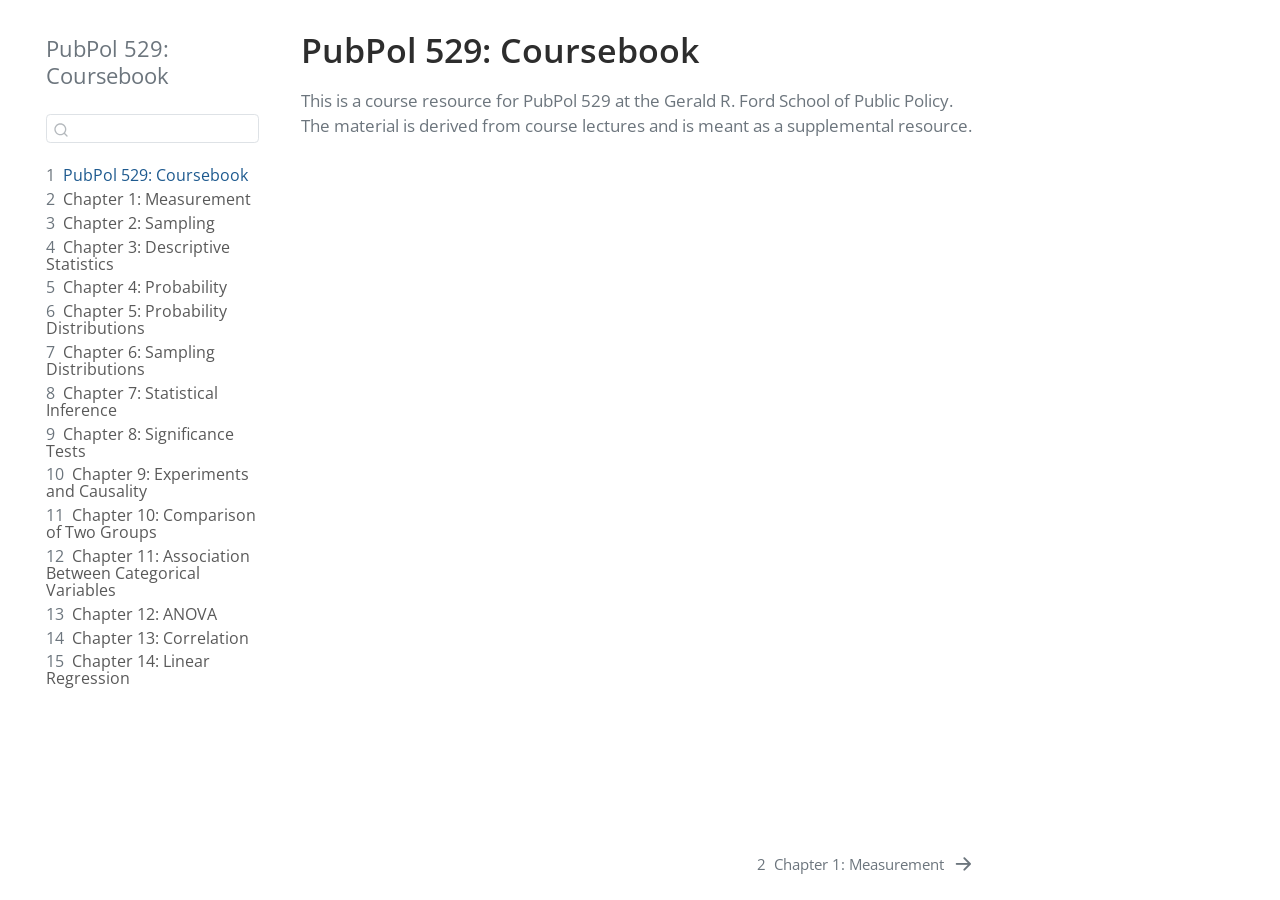
==== commit ee927093: "Figured out how to do Quarto online book format" ====
--- a/docs/index.html
+++ b/docs/index.html
@@ -1,529 +1,651 @@
 <!DOCTYPE html>
-<html lang="en"><head>
+<html xmlns="http://www.w3.org/1999/xhtml" lang="en" xml:lang="en"><head>
+
+<meta charset="utf-8">
+<meta name="generator" content="quarto-1.9.37">
+
+<meta name="viewport" content="width=device-width, initial-scale=1.0, user-scalable=yes">
+
+
+<title>PubPol 529: Coursebook</title>
+<style>
+/* Default styles provided by pandoc.
+** See https://pandoc.org/MANUAL.html#variables-for-html for config info.
+*/
+code{white-space: pre-wrap;}
+span.smallcaps{font-variant: small-caps;}
+div.columns{display: flex; gap: min(4vw, 1.5em);}
+div.column{flex: auto; overflow-x: auto;}
+div.hanging-indent{margin-left: 1.5em; text-indent: -1.5em;}
+ul.task-list{list-style: none;}
+ul.task-list li input[type="checkbox"] {
+  width: 0.8em;
+  margin: 0 0.8em 0.2em -1em; /* quarto-specific, see https://github.com/quarto-dev/quarto-cli/issues/4556 */ 
+  vertical-align: middle;
+}
+</style>
+
+
+<script src="site_libs/quarto-nav/quarto-nav.js"></script>
+<script src="site_libs/quarto-nav/headroom.min.js"></script>
 <script src="site_libs/clipboard/clipboard.min.js"></script>
-<script src="site_libs/quarto-html/tabby.min.js"></script>
+<script src="site_libs/quarto-search/autocomplete.umd.js"></script>
+<script src="site_libs/quarto-search/fuse.min.js"></script>
+<script src="site_libs/quarto-search/quarto-search.js"></script>
+<meta name="quarto:offset" content="./">
+<link href="./chapter-1.html" rel="next">
+<script src="site_libs/quarto-html/quarto.js" type="module"></script>
+<script src="site_libs/quarto-html/tabsets/tabsets.js" type="module"></script>
 <script src="site_libs/quarto-html/popper.min.js"></script>
 <script src="site_libs/quarto-html/tippy.umd.min.js"></script>
+<script src="site_libs/quarto-html/anchor.min.js"></script>
 <link href="site_libs/quarto-html/tippy.css" rel="stylesheet">
-<link href="site_libs/quarto-html/light-border.css" rel="stylesheet">
-<link href="site_libs/quarto-html/quarto-syntax-highlighting-dark-d0ae9245876894da5ac7e18953ecc5cc.css" rel="stylesheet" id="quarto-text-highlighting-styles"><meta charset="utf-8">
-  <meta name="generator" content="quarto-1.9.37">
-
-  <title>PubPol 529: Coursebook – Welcome</title>
-  <meta name="apple-mobile-web-app-capable" content="yes">
-  <meta name="apple-mobile-web-app-status-bar-style" content="black-translucent">
-  <meta name="viewport" content="width=device-width, initial-scale=1.0, maximum-scale=1.0, user-scalable=no, minimal-ui">
-  <link rel="stylesheet" href="site_libs/revealjs/dist/reset.css">
-  <link rel="stylesheet" href="site_libs/revealjs/dist/reveal.css">
-  <style>
-    /* Default styles provided by pandoc.
-    ** See https://pandoc.org/MANUAL.html#variables-for-html for config info.
-    */
-    code{white-space: pre-wrap;}
-    span.smallcaps{font-variant: small-caps;}
-    div.columns{display: flex; gap: min(4vw, 1.5em);}
-    div.column{flex: auto; overflow-x: auto;}
-    div.hanging-indent{margin-left: 1.5em; text-indent: -1.5em;}
-    ul.task-list{list-style: none;}
-    ul.task-list li input[type="checkbox"] {
-      width: 0.8em;
-      margin: 0 0.8em 0.2em -1em; /* quarto-specific, see https://github.com/quarto-dev/quarto-cli/issues/4556 */ 
-      vertical-align: middle;
-    }
-  </style>
-  <link rel="stylesheet" href="site_libs/revealjs/dist/theme/quarto-93ccede46067f4a51f3c262900016e7d.css">
-  <link href="site_libs/revealjs/plugin/quarto-line-highlight/line-highlight.css" rel="stylesheet">
-  <link href="site_libs/revealjs/plugin/reveal-menu/menu.css" rel="stylesheet">
-  <link href="site_libs/revealjs/plugin/reveal-menu/quarto-menu.css" rel="stylesheet">
-  <link href="site_libs/revealjs/plugin/quarto-support/footer.css" rel="stylesheet">
-  <style type="text/css">
-    .reveal div.sourceCode {
-      margin: 0;
-      overflow: auto;
-    }
-    .reveal div.hanging-indent {
-      margin-left: 1em;
-      text-indent: -1em;
-    }
-    .reveal .slide:not(.center) {
-      height: 100%;
-    }
-    .reveal .slide.scrollable {
-      overflow-y: auto;
-    }
-    .reveal .footnotes {
-      height: 100%;
-      overflow-y: auto;
-    }
-    .reveal .slide .absolute {
-      position: absolute;
-      display: block;
-    }
-    .reveal .footnotes ol {
-      counter-reset: ol;
-      list-style-type: none; 
-      margin-left: 0;
-    }
-    .reveal .footnotes ol li:before {
-      counter-increment: ol;
-      content: counter(ol) ". "; 
-    }
-    .reveal .footnotes ol li > p:first-child {
-      display: inline-block;
-    }
-    .reveal .slide ul,
-    .reveal .slide ol {
-      margin-bottom: 0.5em;
-    }
-    .reveal .slide ul li,
-    .reveal .slide ol li {
-      margin-top: 0.4em;
-      margin-bottom: 0.2em;
-    }
-    .reveal .slide ul[role="tablist"] li {
-      margin-bottom: 0;
-    }
-    .reveal .slide ul li > *:first-child,
-    .reveal .slide ol li > *:first-child {
-      margin-block-start: 0;
-    }
-    .reveal .slide ul li > *:last-child,
-    .reveal .slide ol li > *:last-child {
-      margin-block-end: 0;
-    }
-    .reveal .slide .columns:nth-child(3) {
-      margin-block-start: 0.8em;
-    }
-    .reveal blockquote {
-      box-shadow: none;
-    }
-    .reveal .tippy-content>* {
-      margin-top: 0.2em;
-      margin-bottom: 0.7em;
-    }
-    .reveal .tippy-content>*:last-child {
-      margin-bottom: 0.2em;
-    }
-    .reveal .slide > img.stretch.quarto-figure-center,
-    .reveal .slide > img.r-stretch.quarto-figure-center {
-      display: block;
-      margin-left: auto;
-      margin-right: auto; 
-    }
-    .reveal .slide > img.stretch.quarto-figure-left,
-    .reveal .slide > img.r-stretch.quarto-figure-left  {
-      display: block;
-      margin-left: 0;
-      margin-right: auto; 
-    }
-    .reveal .slide > img.stretch.quarto-figure-right,
-    .reveal .slide > img.r-stretch.quarto-figure-right  {
-      display: block;
-      margin-left: auto;
-      margin-right: 0; 
-    }
-  </style>
+<link href="site_libs/quarto-html/quarto-syntax-highlighting-7f8f88aac4f3542376d5c11b86a4c14d.css" rel="stylesheet" id="quarto-text-highlighting-styles">
+<script src="site_libs/bootstrap/bootstrap.min.js"></script>
+<link href="site_libs/bootstrap/bootstrap-icons.css" rel="stylesheet">
+<link href="site_libs/bootstrap/bootstrap-e944e0e12dd6c2e1651c888e836d9b4b.min.css" rel="stylesheet" append-hash="true" id="quarto-bootstrap" data-mode="light">
+<script id="quarto-search-options" type="application/json">{
+  "location": "sidebar",
+  "copy-button": false,
+  "collapse-after": 3,
+  "panel-placement": "start",
+  "type": "textbox",
+  "limit": 50,
+  "keyboard-shortcut": [
+    "f",
+    "/",
+    "s"
+  ],
+  "show-item-context": false,
+  "language": {
+    "search-no-results-text": "No results",
+    "search-matching-documents-text": "matching documents",
+    "search-copy-link-title": "Copy link to search",
+    "search-hide-matches-text": "Hide additional matches",
+    "search-more-match-text": "more match in this document",
+    "search-more-matches-text": "more matches in this document",
+    "search-clear-button-title": "Clear",
+    "search-text-placeholder": "",
+    "search-detached-cancel-button-title": "Cancel",
+    "search-submit-button-title": "Submit",
+    "search-label": "Search"
+  }
+}</script>
+
+
 </head>
-<body class="quarto-dark">
-  <div class="reveal">
-    <div class="slides">
-
-<section id="title-slide" class="quarto-title-block center">
-  <h1 class="title">Welcome</h1>
-
-<div class="quarto-title-authors">
+
+<body class="nav-sidebar floating quarto-light">
+
+<div id="quarto-search-results"></div>
+  <header id="quarto-header" class="headroom fixed-top">
+  <nav class="quarto-secondary-nav">
+    <div class="container-fluid d-flex">
+      <button type="button" class="quarto-btn-toggle btn" data-bs-toggle="collapse" role="button" data-bs-target=".quarto-sidebar-collapse-item" aria-controls="quarto-sidebar" aria-expanded="false" aria-label="Toggle sidebar navigation" onclick="if (window.quartoToggleHeadroom) { window.quartoToggleHeadroom(); }">
+        <i class="bi bi-layout-text-sidebar-reverse"></i>
+      </button>
+        <nav class="quarto-page-breadcrumbs" aria-label="breadcrumb"><ol class="breadcrumb"><li class="breadcrumb-item"><a href="./index.html"><span class="chapter-number">1</span>&nbsp; <span class="chapter-title">PubPol 529: Coursebook</span></a></li></ol></nav>
+        <a class="flex-grow-1" role="navigation" data-bs-toggle="collapse" data-bs-target=".quarto-sidebar-collapse-item" aria-controls="quarto-sidebar" aria-expanded="false" aria-label="Toggle sidebar navigation" onclick="if (window.quartoToggleHeadroom) { window.quartoToggleHeadroom(); }">      
+        </a>
+      <button type="button" class="btn quarto-search-button" aria-label="Search" onclick="window.quartoOpenSearch();">
+        <i class="bi bi-search"></i>
+      </button>
+    </div>
+  </nav>
+</header>
+<!-- content -->
+<div id="quarto-content" class="quarto-container page-columns page-rows-contents page-layout-article">
+<!-- sidebar -->
+  <nav id="quarto-sidebar" class="sidebar collapse collapse-horizontal quarto-sidebar-collapse-item sidebar-navigation floating overflow-auto">
+    <div class="pt-lg-2 mt-2 text-left sidebar-header">
+    <div class="sidebar-title mb-0 py-0">
+      <a href="./">PubPol 529: Coursebook</a> 
+    </div>
+      </div>
+        <div class="mt-2 flex-shrink-0 align-items-center">
+        <div class="sidebar-search">
+        <div id="quarto-search" class="" title="Search"></div>
+        </div>
+        </div>
+    <div class="sidebar-menu-container"> 
+    <ul class="list-unstyled mt-1">
+        <li class="sidebar-item">
+  <div class="sidebar-item-container"> 
+  <a href="./index.html" class="sidebar-item-text sidebar-link active">
+ <span class="menu-text"><span class="chapter-number">1</span>&nbsp; <span class="chapter-title">PubPol 529: Coursebook</span></span></a>
+  </div>
+</li>
+        <li class="sidebar-item">
+  <div class="sidebar-item-container"> 
+  <a href="./chapter-1.html" class="sidebar-item-text sidebar-link">
+ <span class="menu-text"><span class="chapter-number">2</span>&nbsp; <span class="chapter-title">Chapter 1: Measurement</span></span></a>
+  </div>
+</li>
+        <li class="sidebar-item">
+  <div class="sidebar-item-container"> 
+  <a href="./chapter-2.html" class="sidebar-item-text sidebar-link">
+ <span class="menu-text"><span class="chapter-number">3</span>&nbsp; <span class="chapter-title">Chapter 2: Sampling</span></span></a>
+  </div>
+</li>
+        <li class="sidebar-item">
+  <div class="sidebar-item-container"> 
+  <a href="./chapter-3.html" class="sidebar-item-text sidebar-link">
+ <span class="menu-text"><span class="chapter-number">4</span>&nbsp; <span class="chapter-title">Chapter 3: Descriptive Statistics</span></span></a>
+  </div>
+</li>
+        <li class="sidebar-item">
+  <div class="sidebar-item-container"> 
+  <a href="./chapter-4.html" class="sidebar-item-text sidebar-link">
+ <span class="menu-text"><span class="chapter-number">5</span>&nbsp; <span class="chapter-title">Chapter 4: Probability</span></span></a>
+  </div>
+</li>
+        <li class="sidebar-item">
+  <div class="sidebar-item-container"> 
+  <a href="./chapter-5.html" class="sidebar-item-text sidebar-link">
+ <span class="menu-text"><span class="chapter-number">6</span>&nbsp; <span class="chapter-title">Chapter 5: Probability Distributions</span></span></a>
+  </div>
+</li>
+        <li class="sidebar-item">
+  <div class="sidebar-item-container"> 
+  <a href="./chapter-6.html" class="sidebar-item-text sidebar-link">
+ <span class="menu-text"><span class="chapter-number">7</span>&nbsp; <span class="chapter-title">Chapter 6: Sampling Distributions</span></span></a>
+  </div>
+</li>
+        <li class="sidebar-item">
+  <div class="sidebar-item-container"> 
+  <a href="./chapter-7.html" class="sidebar-item-text sidebar-link">
+ <span class="menu-text"><span class="chapter-number">8</span>&nbsp; <span class="chapter-title">Chapter 7: Statistical Inference</span></span></a>
+  </div>
+</li>
+        <li class="sidebar-item">
+  <div class="sidebar-item-container"> 
+  <a href="./chapter-8.html" class="sidebar-item-text sidebar-link">
+ <span class="menu-text"><span class="chapter-number">9</span>&nbsp; <span class="chapter-title">Chapter 8: Significance Tests</span></span></a>
+  </div>
+</li>
+        <li class="sidebar-item">
+  <div class="sidebar-item-container"> 
+  <a href="./chapter-9.html" class="sidebar-item-text sidebar-link">
+ <span class="menu-text"><span class="chapter-number">10</span>&nbsp; <span class="chapter-title">Chapter 9: Experiments and Causality</span></span></a>
+  </div>
+</li>
+        <li class="sidebar-item">
+  <div class="sidebar-item-container"> 
+  <a href="./chapter-10.html" class="sidebar-item-text sidebar-link">
+ <span class="menu-text"><span class="chapter-number">11</span>&nbsp; <span class="chapter-title">Chapter 10: Comparison of Two Groups</span></span></a>
+  </div>
+</li>
+        <li class="sidebar-item">
+  <div class="sidebar-item-container"> 
+  <a href="./chapter-11.html" class="sidebar-item-text sidebar-link">
+ <span class="menu-text"><span class="chapter-number">12</span>&nbsp; <span class="chapter-title">Chapter 11: Association Between Categorical Variables</span></span></a>
+  </div>
+</li>
+        <li class="sidebar-item">
+  <div class="sidebar-item-container"> 
+  <a href="./chapter-12.html" class="sidebar-item-text sidebar-link">
+ <span class="menu-text"><span class="chapter-number">13</span>&nbsp; <span class="chapter-title">Chapter 12: ANOVA</span></span></a>
+  </div>
+</li>
+        <li class="sidebar-item">
+  <div class="sidebar-item-container"> 
+  <a href="./chapter-13.html" class="sidebar-item-text sidebar-link">
+ <span class="menu-text"><span class="chapter-number">14</span>&nbsp; <span class="chapter-title">Chapter 13: Correlation</span></span></a>
+  </div>
+</li>
+        <li class="sidebar-item">
+  <div class="sidebar-item-container"> 
+  <a href="./chapter-14.html" class="sidebar-item-text sidebar-link">
+ <span class="menu-text"><span class="chapter-number">15</span>&nbsp; <span class="chapter-title">Chapter 14: Linear Regression</span></span></a>
+  </div>
+</li>
+    </ul>
+    </div>
+</nav>
+<div id="quarto-sidebar-glass" class="quarto-sidebar-collapse-item" data-bs-toggle="collapse" data-bs-target=".quarto-sidebar-collapse-item"></div>
+<!-- margin-sidebar -->
+    <div id="quarto-margin-sidebar" class="sidebar margin-sidebar zindex-bottom">
+        
+    </div>
+<!-- main -->
+<main class="content" id="quarto-document-content">
+
+<header id="title-block-header" class="quarto-title-block default">
+<div class="quarto-title">
+<h1 class="title">PubPol 529: Coursebook</h1>
 </div>
 
-</section>
-<section id="introduction" class="title-slide slide level1 center">
-<h1>Introduction</h1>
+
+
+<div class="quarto-title-meta">
+
+    
+  
+    
+  </div>
+  
+
+
+</header>
+
+
 <p>This is a course resource for PubPol 529 at the Gerald R. Ford School of Public Policy. The material is derived from course lectures and is meant as a supplemental resource.</p>
 
 
-</section>
-    </div>
-  <div class="quarto-auto-generated-content" style="display: none;">
-<div class="footer footer-default">
-
-</div>
-</div></div>
-
-  <script>window.backupDefine = window.define; window.define = undefined;</script>
-  <script src="site_libs/revealjs/dist/reveal.js"></script>
-  <!-- reveal.js plugins -->
-  <script src="site_libs/revealjs/plugin/quarto-line-highlight/line-highlight.js"></script>
-  <script src="site_libs/revealjs/plugin/pdf-export/pdfexport.js"></script>
-  <script src="site_libs/revealjs/plugin/reveal-menu/menu.js"></script>
-  <script src="site_libs/revealjs/plugin/reveal-menu/quarto-menu.js"></script>
-  <script src="site_libs/revealjs/plugin/quarto-support/support.js"></script>
-  
-
-  <script src="site_libs/revealjs/plugin/notes/notes.js"></script>
-  <script src="site_libs/revealjs/plugin/search/search.js"></script>
-  <script src="site_libs/revealjs/plugin/zoom/zoom.js"></script>
-  <script src="site_libs/revealjs/plugin/math/math.js"></script>
-  <script>window.define = window.backupDefine; window.backupDefine = undefined;</script>
-
-  <script>
-
-      // Full list of configuration options available at:
-      // https://revealjs.com/config/
-      Reveal.initialize({
-'controlsAuto': false,
-'previewLinksAuto': false,
-'pdfSeparateFragments': false,
-'autoAnimateEasing': "ease",
-'autoAnimateDuration': 1,
-'autoAnimateUnmatched': true,
-'jumpToSlide': true,
-'menu': {"side":"left","useTextContentForMissingTitles":true,"markers":false,"loadIcons":false,"custom":[{"title":"Tools","icon":"<i class=\"fas fa-gear\"></i>","content":"<ul class=\"slide-menu-items\">\n<li class=\"slide-tool-item active\" data-item=\"0\"><a href=\"#\" onclick=\"RevealMenuToolHandlers.fullscreen(event)\"><kbd>f</kbd> Fullscreen</a></li>\n<li class=\"slide-tool-item\" data-item=\"1\"><a href=\"#\" onclick=\"RevealMenuToolHandlers.speakerMode(event)\"><kbd>s</kbd> Speaker View</a></li>\n<li class=\"slide-tool-item\" data-item=\"2\"><a href=\"#\" onclick=\"RevealMenuToolHandlers.overview(event)\"><kbd>o</kbd> Slide Overview</a></li>\n<li class=\"slide-tool-item\" data-item=\"3\"><a href=\"#\" onclick=\"RevealMenuToolHandlers.togglePdfExport(event)\"><kbd>e</kbd> PDF Export Mode</a></li>\n<li class=\"slide-tool-item\" data-item=\"4\"><a href=\"#\" onclick=\"RevealMenuToolHandlers.toggleScrollView(event)\"><kbd>r</kbd> Scroll View Mode</a></li>\n<li class=\"slide-tool-item\" data-item=\"5\"><a href=\"#\" onclick=\"RevealMenuToolHandlers.keyboardHelp(event)\"><kbd>?</kbd> Keyboard Help</a></li>\n</ul>"}],"openButton":true},
-'smaller': false,
- 
-        // Display controls in the bottom right corner
-        controls: true,
-
-        // Help the user learn the controls by providing hints, for example by
-        // bouncing the down arrow when they first encounter a vertical slide
-        controlsTutorial: false,
-
-        // Determines where controls appear, "edges" or "bottom-right"
-        controlsLayout: 'edges',
-
-        // Visibility rule for backwards navigation arrows; "faded", "hidden"
-        // or "visible"
-        controlsBackArrows: 'faded',
-
-        // Display a presentation progress bar
-        progress: true,
-
-        // Display the page number of the current slide
-        slideNumber: 'c/t',
-
-        // 'all', 'print', or 'speaker'
-        showSlideNumber: 'all',
-
-        // Add the current slide number to the URL hash so that reloading the
-        // page/copying the URL will return you to the same slide
-        hash: true,
-
-        // Start with 1 for the hash rather than 0
-        hashOneBasedIndex: false,
-
-        // Flags if we should monitor the hash and change slides accordingly
-        respondToHashChanges: true,
-
-        // Push each slide change to the browser history
-        history: true,
-
-        // Enable keyboard shortcuts for navigation
-        keyboard: true,
-
-        // Enable the slide overview mode
-        overview: true,
-
-        // Disables the default reveal.js slide layout (scaling and centering)
-        // so that you can use custom CSS layout
-        disableLayout: false,
-
-        // Vertical centering of slides
-        center: false,
-
-        // Enables touch navigation on devices with touch input
-        touch: true,
-
-        // Loop the presentation
-        loop: false,
-
-        // Change the presentation direction to be RTL
-        rtl: false,
-
-        // see https://revealjs.com/vertical-slides/#navigation-mode
-        navigationMode: 'linear',
-
-        // Randomizes the order of slides each time the presentation loads
-        shuffle: false,
-
-        // Turns fragments on and off globally
-        fragments: true,
-
-        // Flags whether to include the current fragment in the URL,
-        // so that reloading brings you to the same fragment position
-        fragmentInURL: false,
-
-        // Flags if the presentation is running in an embedded mode,
-        // i.e. contained within a limited portion of the screen
-        embedded: false,
-
-        // Flags if we should show a help overlay when the questionmark
-        // key is pressed
-        help: true,
-
-        // Flags if it should be possible to pause the presentation (blackout)
-        pause: true,
-
-        // Flags if speaker notes should be visible to all viewers
-        showNotes: false,
-
-        // Global override for autoplaying embedded media (null/true/false)
-        autoPlayMedia: null,
-
-        // Global override for preloading lazy-loaded iframes (null/true/false)
-        preloadIframes: null,
-
-        // Number of milliseconds between automatically proceeding to the
-        // next slide, disabled when set to 0, this value can be overwritten
-        // by using a data-autoslide attribute on your slides
-        autoSlide: 0,
-
-        // Stop auto-sliding after user input
-        autoSlideStoppable: true,
-
-        // Use this method for navigation when auto-sliding
-        autoSlideMethod: null,
-
-        // Specify the average time in seconds that you think you will spend
-        // presenting each slide. This is used to show a pacing timer in the
-        // speaker view
-        defaultTiming: null,
-
-        // Enable slide navigation via mouse wheel
-        mouseWheel: false,
-
-        // The display mode that will be used to show slides
-        display: 'block',
-
-        // Hide cursor if inactive
-        hideInactiveCursor: true,
-
-        // Time before the cursor is hidden (in ms)
-        hideCursorTime: 5000,
-
-        // Opens links in an iframe preview overlay
-        previewLinks: false,
-
-        // Transition style (none/fade/slide/convex/concave/zoom)
-        transition: 'slide',
-
-        // Transition speed (default/fast/slow)
-        transitionSpeed: 'default',
-
-        // Transition style for full page slide backgrounds
-        // (none/fade/slide/convex/concave/zoom)
-        backgroundTransition: 'none',
-
-        // Number of slides away from the current that are visible
-        viewDistance: 3,
-
-        // Number of slides away from the current that are visible on mobile
-        // devices. It is advisable to set this to a lower number than
-        // viewDistance in order to save resources.
-        mobileViewDistance: 2,
-
-        // The "normal" size of the presentation, aspect ratio will be preserved
-        // when the presentation is scaled to fit different resolutions. Can be
-        // specified using percentage units.
-        width: 1050,
-
-        height: 700,
-
-        // Factor of the display size that should remain empty around the content
-        margin: 0.1,
-
-        math: {
-          mathjax: 'https://cdn.jsdelivr.net/npm/mathjax@2.7.9/MathJax.js',
-          config: 'TeX-AMS_HTML-full',
-          tex2jax: {
-            inlineMath: [['\\(','\\)']],
-            displayMath: [['\\[','\\]']],
-            balanceBraces: true,
-            processEscapes: false,
-            processRefs: true,
-            processEnvironments: true,
-            preview: 'TeX',
-            skipTags: ['script','noscript','style','textarea','pre','code'],
-            ignoreClass: 'tex2jax_ignore',
-            processClass: 'tex2jax_process'
-          },
+
+</main> <!-- /main -->
+<script id="quarto-html-after-body" type="application/javascript">
+  window.document.addEventListener("DOMContentLoaded", function (event) {
+    const icon = "";
+    const anchorJS = new window.AnchorJS();
+    anchorJS.options = {
+      placement: 'right',
+      icon: icon
+    };
+    anchorJS.add('.anchored');
+    const isCodeAnnotation = (el) => {
+      for (const clz of el.classList) {
+        if (clz.startsWith('code-annotation-')) {                     
+          return true;
+        }
+      }
+      return false;
+    }
+    const onCopySuccess = function(e) {
+      // button target
+      const button = e.trigger;
+      // don't keep focus
+      button.blur();
+      // flash "checked"
+      button.classList.add('code-copy-button-checked');
+      var currentTitle = button.getAttribute("title");
+      button.setAttribute("title", "Copied!");
+      let tooltip;
+      if (window.bootstrap) {
+        button.setAttribute("data-bs-toggle", "tooltip");
+        button.setAttribute("data-bs-placement", "left");
+        button.setAttribute("data-bs-title", "Copied!");
+        tooltip = new bootstrap.Tooltip(button, 
+          { trigger: "manual", 
+            customClass: "code-copy-button-tooltip",
+            offset: [0, -8]});
+        tooltip.show();    
+      }
+      setTimeout(function() {
+        if (tooltip) {
+          tooltip.hide();
+          button.removeAttribute("data-bs-title");
+          button.removeAttribute("data-bs-toggle");
+          button.removeAttribute("data-bs-placement");
+        }
+        button.setAttribute("title", currentTitle);
+        button.classList.remove('code-copy-button-checked');
+      }, 1000);
+      // clear code selection
+      e.clearSelection();
+    }
+    const getTextToCopy = function(trigger) {
+      const outerScaffold = trigger.parentElement.cloneNode(true);
+      const codeEl = outerScaffold.querySelector('code');
+      for (const childEl of codeEl.children) {
+        if (isCodeAnnotation(childEl)) {
+          childEl.remove();
+        }
+      }
+      return codeEl.innerText;
+    }
+    const clipboard = new window.ClipboardJS('.code-copy-button:not([data-in-quarto-modal])', {
+      text: getTextToCopy
+    });
+    clipboard.on('success', onCopySuccess);
+    if (window.document.getElementById('quarto-embedded-source-code-modal')) {
+      const clipboardModal = new window.ClipboardJS('.code-copy-button[data-in-quarto-modal]', {
+        text: getTextToCopy,
+        container: window.document.getElementById('quarto-embedded-source-code-modal')
+      });
+      clipboardModal.on('success', onCopySuccess);
+    }
+      var localhostRegex = new RegExp(/^(?:http|https):\/\/localhost\:?[0-9]*\//);
+      var mailtoRegex = new RegExp(/^mailto:/);
+        var filterRegex = new RegExp('/' + window.location.host + '/');
+      var isInternal = (href) => {
+          return filterRegex.test(href) || localhostRegex.test(href) || mailtoRegex.test(href);
+      }
+      // Inspect non-navigation links and adorn them if external
+     var links = window.document.querySelectorAll('a[href]:not(.nav-link):not(.navbar-brand):not(.toc-action):not(.sidebar-link):not(.sidebar-item-toggle):not(.pagination-link):not(.no-external):not([aria-hidden]):not(.dropdown-item):not(.quarto-navigation-tool):not(.about-link)');
+      for (var i=0; i<links.length; i++) {
+        const link = links[i];
+        if (!isInternal(link.href)) {
+          // undo the damage that might have been done by quarto-nav.js in the case of
+          // links that we want to consider external
+          if (link.dataset.originalHref !== undefined) {
+            link.href = link.dataset.originalHref;
+          }
+        }
+      }
+    function tippyHover(el, contentFn, onTriggerFn, onUntriggerFn) {
+      const config = {
+        allowHTML: true,
+        maxWidth: 500,
+        delay: 100,
+        arrow: false,
+        appendTo: function(el) {
+            return el.parentElement;
         },
-
-        // reveal.js plugins
-        plugins: [QuartoLineHighlight, PdfExport, RevealMenu, QuartoSupport,
-
-          RevealMath,
-          RevealNotes,
-          RevealSearch,
-          RevealZoom
-        ]
+        interactive: true,
+        interactiveBorder: 10,
+        theme: 'quarto',
+        placement: 'bottom-start',
+      };
+      if (contentFn) {
+        config.content = contentFn;
+      }
+      if (onTriggerFn) {
+        config.onTrigger = onTriggerFn;
+      }
+      if (onUntriggerFn) {
+        config.onUntrigger = onUntriggerFn;
+      }
+      window.tippy(el, config); 
+    }
+    const noterefs = window.document.querySelectorAll('a[role="doc-noteref"]');
+    for (var i=0; i<noterefs.length; i++) {
+      const ref = noterefs[i];
+      tippyHover(ref, function() {
+        // use id or data attribute instead here
+        let href = ref.getAttribute('data-footnote-href') || ref.getAttribute('href');
+        try { href = new URL(href).hash; } catch {}
+        const id = href.replace(/^#\/?/, "");
+        const note = window.document.getElementById(id);
+        if (note) {
+          return note.innerHTML;
+        } else {
+          return "";
+        }
       });
-    </script>
-    <script id="quarto-html-after-body" type="application/javascript">
-      window.document.addEventListener("DOMContentLoaded", function (event) {
-        const tabsets =  window.document.querySelectorAll(".panel-tabset-tabby")
-        tabsets.forEach(function(tabset) {
-          const tabby = new Tabby('#' + tabset.id);
-        });
-        const isCodeAnnotation = (el) => {
-          for (const clz of el.classList) {
-            if (clz.startsWith('code-annotation-')) {                     
-              return true;
+    }
+    const xrefs = window.document.querySelectorAll('a.quarto-xref');
+    const processXRef = (id, note) => {
+      // Strip column container classes
+      const stripColumnClz = (el) => {
+        el.classList.remove("page-full", "page-columns");
+        if (el.children) {
+          for (const child of el.children) {
+            stripColumnClz(child);
+          }
+        }
+      }
+      stripColumnClz(note)
+      if (id === null || id.startsWith('sec-')) {
+        // Special case sections, only their first couple elements
+        const container = document.createElement("div");
+        if (note.children && note.children.length > 2) {
+          container.appendChild(note.children[0].cloneNode(true));
+          for (let i = 1; i < note.children.length; i++) {
+            const child = note.children[i];
+            if (child.tagName === "P" && child.innerText === "") {
+              continue;
+            } else {
+              container.appendChild(child.cloneNode(true));
+              break;
             }
           }
-          return false;
-        }
-        const onCopySuccess = function(e) {
-          // button target
-          const button = e.trigger;
-          // don't keep focus
-          button.blur();
-          // flash "checked"
-          button.classList.add('code-copy-button-checked');
-          var currentTitle = button.getAttribute("title");
-          button.setAttribute("title", "Copied!");
-          let tooltip;
-          if (window.bootstrap) {
-            button.setAttribute("data-bs-toggle", "tooltip");
-            button.setAttribute("data-bs-placement", "left");
-            button.setAttribute("data-bs-title", "Copied!");
-            tooltip = new bootstrap.Tooltip(button, 
-              { trigger: "manual", 
-                customClass: "code-copy-button-tooltip",
-                offset: [0, -8]});
-            tooltip.show();    
-          }
-          setTimeout(function() {
-            if (tooltip) {
-              tooltip.hide();
-              button.removeAttribute("data-bs-title");
-              button.removeAttribute("data-bs-toggle");
-              button.removeAttribute("data-bs-placement");
+          if (window.Quarto?.typesetMath) {
+            window.Quarto.typesetMath(container);
+          }
+          return container.innerHTML
+        } else {
+          if (window.Quarto?.typesetMath) {
+            window.Quarto.typesetMath(note);
+          }
+          return note.innerHTML;
+        }
+      } else {
+        // Remove any anchor links if they are present
+        const anchorLink = note.querySelector('a.anchorjs-link');
+        if (anchorLink) {
+          anchorLink.remove();
+        }
+        if (window.Quarto?.typesetMath) {
+          window.Quarto.typesetMath(note);
+        }
+        if (note.classList.contains("callout")) {
+          return note.outerHTML;
+        } else {
+          return note.innerHTML;
+        }
+      }
+    }
+    for (var i=0; i<xrefs.length; i++) {
+      const xref = xrefs[i];
+      tippyHover(xref, undefined, function(instance) {
+        instance.disable();
+        let url = xref.getAttribute('href');
+        let hash = undefined; 
+        if (url.startsWith('#')) {
+          hash = url;
+        } else {
+          try { hash = new URL(url).hash; } catch {}
+        }
+        if (hash) {
+          const id = hash.replace(/^#\/?/, "");
+          const note = window.document.getElementById(id);
+          if (note !== null) {
+            try {
+              const html = processXRef(id, note.cloneNode(true));
+              instance.setContent(html);
+            } finally {
+              instance.enable();
+              instance.show();
             }
-            button.setAttribute("title", currentTitle);
-            button.classList.remove('code-copy-button-checked');
-          }, 1000);
-          // clear code selection
-          e.clearSelection();
-        }
-        const getTextToCopy = function(trigger) {
-          const outerScaffold = trigger.parentElement.cloneNode(true);
-          const codeEl = outerScaffold.querySelector('code');
-          for (const childEl of codeEl.children) {
-            if (isCodeAnnotation(childEl)) {
-              childEl.remove();
+          } else {
+            // See if we can fetch this
+            fetch(url.split('#')[0])
+            .then(res => res.text())
+            .then(html => {
+              const parser = new DOMParser();
+              const htmlDoc = parser.parseFromString(html, "text/html");
+              const note = htmlDoc.getElementById(id);
+              if (note !== null) {
+                const html = processXRef(id, note);
+                instance.setContent(html);
+              } 
+            }).finally(() => {
+              instance.enable();
+              instance.show();
+            });
+          }
+        } else {
+          // See if we can fetch a full url (with no hash to target)
+          // This is a special case and we should probably do some content thinning / targeting
+          fetch(url)
+          .then(res => res.text())
+          .then(html => {
+            const parser = new DOMParser();
+            const htmlDoc = parser.parseFromString(html, "text/html");
+            const note = htmlDoc.querySelector('main.content');
+            if (note !== null) {
+              // This should only happen for chapter cross references
+              // (since there is no id in the URL)
+              // remove the first header
+              if (note.children.length > 0 && note.children[0].tagName === "HEADER") {
+                note.children[0].remove();
+              }
+              const html = processXRef(null, note);
+              instance.setContent(html);
+            } 
+          }).finally(() => {
+            instance.enable();
+            instance.show();
+          });
+        }
+      }, function(instance) {
+      });
+    }
+        let selectedAnnoteEl;
+        const selectorForAnnotation = ( cell, annotation) => {
+          let cellAttr = 'data-code-cell="' + cell + '"';
+          let lineAttr = 'data-code-annotation="' +  annotation + '"';
+          const selector = 'span[' + cellAttr + '][' + lineAttr + ']';
+          return selector;
+        }
+        const selectCodeLines = (annoteEl) => {
+          const doc = window.document;
+          const targetCell = annoteEl.getAttribute("data-target-cell");
+          const targetAnnotation = annoteEl.getAttribute("data-target-annotation");
+          const annoteSpan = window.document.querySelector(selectorForAnnotation(targetCell, targetAnnotation));
+          const lines = annoteSpan.getAttribute("data-code-lines").split(",");
+          const lineIds = lines.map((line) => {
+            return targetCell + "-" + line;
+          })
+          let top = null;
+          let height = null;
+          let parent = null;
+          if (lineIds.length > 0) {
+              //compute the position of the single el (top and bottom and make a div)
+              const el = window.document.getElementById(lineIds[0]);
+              top = el.offsetTop;
+              height = el.offsetHeight;
+              parent = el.parentElement.parentElement;
+            if (lineIds.length > 1) {
+              const lastEl = window.document.getElementById(lineIds[lineIds.length - 1]);
+              const bottom = lastEl.offsetTop + lastEl.offsetHeight;
+              height = bottom - top;
             }
-          }
-          return codeEl.innerText;
-        }
-        const clipboard = new window.ClipboardJS('.code-copy-button:not([data-in-quarto-modal])', {
-          text: getTextToCopy
-        });
-        clipboard.on('success', onCopySuccess);
-        if (window.document.getElementById('quarto-embedded-source-code-modal')) {
-          const clipboardModal = new window.ClipboardJS('.code-copy-button[data-in-quarto-modal]', {
-            text: getTextToCopy,
-            container: window.document.getElementById('quarto-embedded-source-code-modal')
-          });
-          clipboardModal.on('success', onCopySuccess);
-        }
-          var localhostRegex = new RegExp(/^(?:http|https):\/\/localhost\:?[0-9]*\//);
-          var mailtoRegex = new RegExp(/^mailto:/);
-            var filterRegex = new RegExp('/' + window.location.host + '/');
-          var isInternal = (href) => {
-              return filterRegex.test(href) || localhostRegex.test(href) || mailtoRegex.test(href);
-          }
-          // Inspect non-navigation links and adorn them if external
-         var links = window.document.querySelectorAll('a[href]:not(.nav-link):not(.navbar-brand):not(.toc-action):not(.sidebar-link):not(.sidebar-item-toggle):not(.pagination-link):not(.no-external):not([aria-hidden]):not(.dropdown-item):not(.quarto-navigation-tool):not(.about-link)');
-          for (var i=0; i<links.length; i++) {
-            const link = links[i];
-            if (!isInternal(link.href)) {
-              // undo the damage that might have been done by quarto-nav.js in the case of
-              // links that we want to consider external
-              if (link.dataset.originalHref !== undefined) {
-                link.href = link.dataset.originalHref;
+            if (top !== null && height !== null && parent !== null) {
+              // cook up a div (if necessary) and position it 
+              let div = window.document.getElementById("code-annotation-line-highlight");
+              if (div === null) {
+                div = window.document.createElement("div");
+                div.setAttribute("id", "code-annotation-line-highlight");
+                div.style.position = 'absolute';
+                parent.appendChild(div);
               }
+              div.style.top = top - 2 + "px";
+              div.style.height = height + 4 + "px";
+              div.style.left = 0;
+              let gutterDiv = window.document.getElementById("code-annotation-line-highlight-gutter");
+              if (gutterDiv === null) {
+                gutterDiv = window.document.createElement("div");
+                gutterDiv.setAttribute("id", "code-annotation-line-highlight-gutter");
+                gutterDiv.style.position = 'absolute';
+                const codeCell = window.document.getElementById(targetCell);
+                const gutter = codeCell.querySelector('.code-annotation-gutter');
+                gutter.appendChild(gutterDiv);
+              }
+              gutterDiv.style.top = top - 2 + "px";
+              gutterDiv.style.height = height + 4 + "px";
             }
-          }
-        function tippyHover(el, contentFn, onTriggerFn, onUntriggerFn) {
-          const config = {
-            allowHTML: true,
-            maxWidth: 500,
-            delay: 100,
-            arrow: false,
-            appendTo: function(el) {
-                return el.closest('section.slide') || el.parentElement;
-            },
-            interactive: true,
-            interactiveBorder: 10,
-            theme: 'light-border',
-            placement: 'bottom-start',
-          };
-          if (contentFn) {
-            config.content = contentFn;
-          }
-          if (onTriggerFn) {
-            config.onTrigger = onTriggerFn;
-          }
-          if (onUntriggerFn) {
-            config.onUntrigger = onUntriggerFn;
-          }
-            config['offset'] = [0,0];
-            config['maxWidth'] = 700;
-          window.tippy(el, config); 
-        }
-        const noterefs = window.document.querySelectorAll('a[role="doc-noteref"]');
-        for (var i=0; i<noterefs.length; i++) {
-          const ref = noterefs[i];
-          tippyHover(ref, function() {
-            // use id or data attribute instead here
-            let href = ref.getAttribute('data-footnote-href') || ref.getAttribute('href');
-            try { href = new URL(href).hash; } catch {}
-            const id = href.replace(/^#\/?/, "");
-            const note = window.document.getElementById(id);
-            if (note) {
-              return note.innerHTML;
-            } else {
-              return "";
+            selectedAnnoteEl = annoteEl;
+          }
+        };
+        const unselectCodeLines = () => {
+          const elementsIds = ["code-annotation-line-highlight", "code-annotation-line-highlight-gutter"];
+          elementsIds.forEach((elId) => {
+            const div = window.document.getElementById(elId);
+            if (div) {
+              div.remove();
             }
           });
-        }
-        const findCites = (el) => {
-          const parentEl = el.parentElement;
-          if (parentEl) {
-            const cites = parentEl.dataset.cites;
-            if (cites) {
-              return {
-                el,
-                cites: cites.split(' ')
-              };
+          selectedAnnoteEl = undefined;
+        };
+          // Handle positioning of the toggle
+      window.addEventListener(
+        "resize",
+        throttle(() => {
+          elRect = undefined;
+          if (selectedAnnoteEl) {
+            selectCodeLines(selectedAnnoteEl);
+          }
+        }, 10)
+      );
+      function throttle(fn, ms) {
+      let throttle = false;
+      let timer;
+        return (...args) => {
+          if(!throttle) { // first call gets through
+              fn.apply(this, args);
+              throttle = true;
+          } else { // all the others get throttled
+              if(timer) clearTimeout(timer); // cancel #2
+              timer = setTimeout(() => {
+                fn.apply(this, args);
+                timer = throttle = false;
+              }, ms);
+          }
+        };
+      }
+        // Attach click handler to the DT
+        const annoteDls = window.document.querySelectorAll('dt[data-target-cell]');
+        for (const annoteDlNode of annoteDls) {
+          annoteDlNode.addEventListener('click', (event) => {
+            const clickedEl = event.target;
+            if (clickedEl !== selectedAnnoteEl) {
+              unselectCodeLines();
+              const activeEl = window.document.querySelector('dt[data-target-cell].code-annotation-active');
+              if (activeEl) {
+                activeEl.classList.remove('code-annotation-active');
+              }
+              selectCodeLines(clickedEl);
+              clickedEl.classList.add('code-annotation-active');
             } else {
-              return findCites(el.parentElement)
+              // Unselect the line
+              unselectCodeLines();
+              clickedEl.classList.remove('code-annotation-active');
             }
-          } else {
-            return undefined;
-          }
-        };
-        var bibliorefs = window.document.querySelectorAll('a[role="doc-biblioref"]');
-        for (var i=0; i<bibliorefs.length; i++) {
-          const ref = bibliorefs[i];
-          const citeInfo = findCites(ref);
-          if (citeInfo) {
-            tippyHover(citeInfo.el, function() {
-              var popup = window.document.createElement('div');
-              citeInfo.cites.forEach(function(cite) {
-                var citeDiv = window.document.createElement('div');
-                citeDiv.classList.add('hanging-indent');
-                citeDiv.classList.add('csl-entry');
-                var biblioDiv = window.document.getElementById('ref-' + cite);
-                if (biblioDiv) {
-                  citeDiv.innerHTML = biblioDiv.innerHTML;
-                }
-                popup.appendChild(citeDiv);
-              });
-              return popup.innerHTML;
-            });
-          }
-        }
-      });
-      </script>
-    
+          });
+        }
+    const findCites = (el) => {
+      const parentEl = el.parentElement;
+      if (parentEl) {
+        const cites = parentEl.dataset.cites;
+        if (cites) {
+          return {
+            el,
+            cites: cites.split(' ')
+          };
+        } else {
+          return findCites(el.parentElement)
+        }
+      } else {
+        return undefined;
+      }
+    };
+    var bibliorefs = window.document.querySelectorAll('a[role="doc-biblioref"]');
+    for (var i=0; i<bibliorefs.length; i++) {
+      const ref = bibliorefs[i];
+      const citeInfo = findCites(ref);
+      if (citeInfo) {
+        tippyHover(citeInfo.el, function() {
+          var popup = window.document.createElement('div');
+          citeInfo.cites.forEach(function(cite) {
+            var citeDiv = window.document.createElement('div');
+            citeDiv.classList.add('hanging-indent');
+            citeDiv.classList.add('csl-entry');
+            var biblioDiv = window.document.getElementById('ref-' + cite);
+            if (biblioDiv) {
+              citeDiv.innerHTML = biblioDiv.innerHTML;
+            }
+            popup.appendChild(citeDiv);
+          });
+          return popup.innerHTML;
+        });
+      }
+    }
+  });
+  </script>
+<nav class="page-navigation">
+  <div class="nav-page nav-page-previous">
+  </div>
+  <div class="nav-page nav-page-next">
+      <a href="./chapter-1.html" class="pagination-link" aria-label="Chapter 1: Measurement">
+        <span class="nav-page-text"><span class="chapter-number">2</span>&nbsp; <span class="chapter-title">Chapter 1: Measurement</span></span> <i class="bi bi-arrow-right-short"></i>
+      </a>
+  </div>
+</nav>
+</div> <!-- /content -->
+
+
+
 
 </body></html>
--- a/docs/site_libs/quarto-html/quarto-syntax-highlighting-7f8f88aac4f3542376d5c11b86a4c14d.css
+++ b/docs/site_libs/quarto-html/quarto-syntax-highlighting-7f8f88aac4f3542376d5c11b86a4c14d.css
@@ -0,0 +1,236 @@
+/* quarto syntax highlight colors */
+:root {
+  --quarto-hl-ot-color: #003B4F;
+  --quarto-hl-at-color: #657422;
+  --quarto-hl-ss-color: #20794D;
+  --quarto-hl-an-color: #5E5E5E;
+  --quarto-hl-fu-color: #4758AB;
+  --quarto-hl-st-color: #20794D;
+  --quarto-hl-cf-color: #003B4F;
+  --quarto-hl-op-color: #5E5E5E;
+  --quarto-hl-er-color: #AD0000;
+  --quarto-hl-bn-color: #AD0000;
+  --quarto-hl-al-color: #AD0000;
+  --quarto-hl-va-color: #111111;
+  --quarto-hl-bu-color: inherit;
+  --quarto-hl-ex-color: inherit;
+  --quarto-hl-pp-color: #AD0000;
+  --quarto-hl-in-color: #5E5E5E;
+  --quarto-hl-vs-color: #20794D;
+  --quarto-hl-wa-color: #5E5E5E;
+  --quarto-hl-do-color: #5E5E5E;
+  --quarto-hl-im-color: #00769E;
+  --quarto-hl-ch-color: #20794D;
+  --quarto-hl-dt-color: #AD0000;
+  --quarto-hl-fl-color: #AD0000;
+  --quarto-hl-co-color: #5E5E5E;
+  --quarto-hl-cv-color: #5E5E5E;
+  --quarto-hl-cn-color: #8f5902;
+  --quarto-hl-sc-color: #5E5E5E;
+  --quarto-hl-dv-color: #AD0000;
+  --quarto-hl-kw-color: #003B4F;
+}
+
+/* other quarto variables */
+:root {
+  --quarto-font-monospace: SFMono-Regular, Menlo, Monaco, Consolas, "Liberation Mono", "Courier New", monospace;
+}
+
+/* syntax highlight based on Pandoc's rules */
+pre > code.sourceCode > span {
+  color: #003B4F;
+}
+
+code.sourceCode > span {
+  color: #003B4F;
+}
+
+div.sourceCode,
+div.sourceCode pre.sourceCode {
+  color: #003B4F;
+}
+
+/* Normal */
+code span {
+  color: #003B4F;
+}
+
+/* Alert */
+code span.al {
+  color: #AD0000;
+  font-style: inherit;
+}
+
+/* Annotation */
+code span.an {
+  color: #5E5E5E;
+  font-style: inherit;
+}
+
+/* Attribute */
+code span.at {
+  color: #657422;
+  font-style: inherit;
+}
+
+/* BaseN */
+code span.bn {
+  color: #AD0000;
+  font-style: inherit;
+}
+
+/* BuiltIn */
+code span.bu {
+  font-style: inherit;
+}
+
+/* ControlFlow */
+code span.cf {
+  color: #003B4F;
+  font-weight: bold;
+  font-style: inherit;
+}
+
+/* Char */
+code span.ch {
+  color: #20794D;
+  font-style: inherit;
+}
+
+/* Constant */
+code span.cn {
+  color: #8f5902;
+  font-style: inherit;
+}
+
+/* Comment */
+code span.co {
+  color: #5E5E5E;
+  font-style: inherit;
+}
+
+/* CommentVar */
+code span.cv {
+  color: #5E5E5E;
+  font-style: italic;
+}
+
+/* Documentation */
+code span.do {
+  color: #5E5E5E;
+  font-style: italic;
+}
+
+/* DataType */
+code span.dt {
+  color: #AD0000;
+  font-style: inherit;
+}
+
+/* DecVal */
+code span.dv {
+  color: #AD0000;
+  font-style: inherit;
+}
+
+/* Error */
+code span.er {
+  color: #AD0000;
+  font-style: inherit;
+}
+
+/* Extension */
+code span.ex {
+  font-style: inherit;
+}
+
+/* Float */
+code span.fl {
+  color: #AD0000;
+  font-style: inherit;
+}
+
+/* Function */
+code span.fu {
+  color: #4758AB;
+  font-style: inherit;
+}
+
+/* Import */
+code span.im {
+  color: #00769E;
+  font-style: inherit;
+}
+
+/* Information */
+code span.in {
+  color: #5E5E5E;
+  font-style: inherit;
+}
+
+/* Keyword */
+code span.kw {
+  color: #003B4F;
+  font-weight: bold;
+  font-style: inherit;
+}
+
+/* Operator */
+code span.op {
+  color: #5E5E5E;
+  font-style: inherit;
+}
+
+/* Other */
+code span.ot {
+  color: #003B4F;
+  font-style: inherit;
+}
+
+/* Preprocessor */
+code span.pp {
+  color: #AD0000;
+  font-style: inherit;
+}
+
+/* SpecialChar */
+code span.sc {
+  color: #5E5E5E;
+  font-style: inherit;
+}
+
+/* SpecialString */
+code span.ss {
+  color: #20794D;
+  font-style: inherit;
+}
+
+/* String */
+code span.st {
+  color: #20794D;
+  font-style: inherit;
+}
+
+/* Variable */
+code span.va {
+  color: #111111;
+  font-style: inherit;
+}
+
+/* VerbatimString */
+code span.vs {
+  color: #20794D;
+  font-style: inherit;
+}
+
+/* Warning */
+code span.wa {
+  color: #5E5E5E;
+  font-style: italic;
+}
+
+.prevent-inlining {
+  content: "</";
+}
+
+/*# sourceMappingURL=789ad8cd35626ba772517505b42a116e.css.map */
